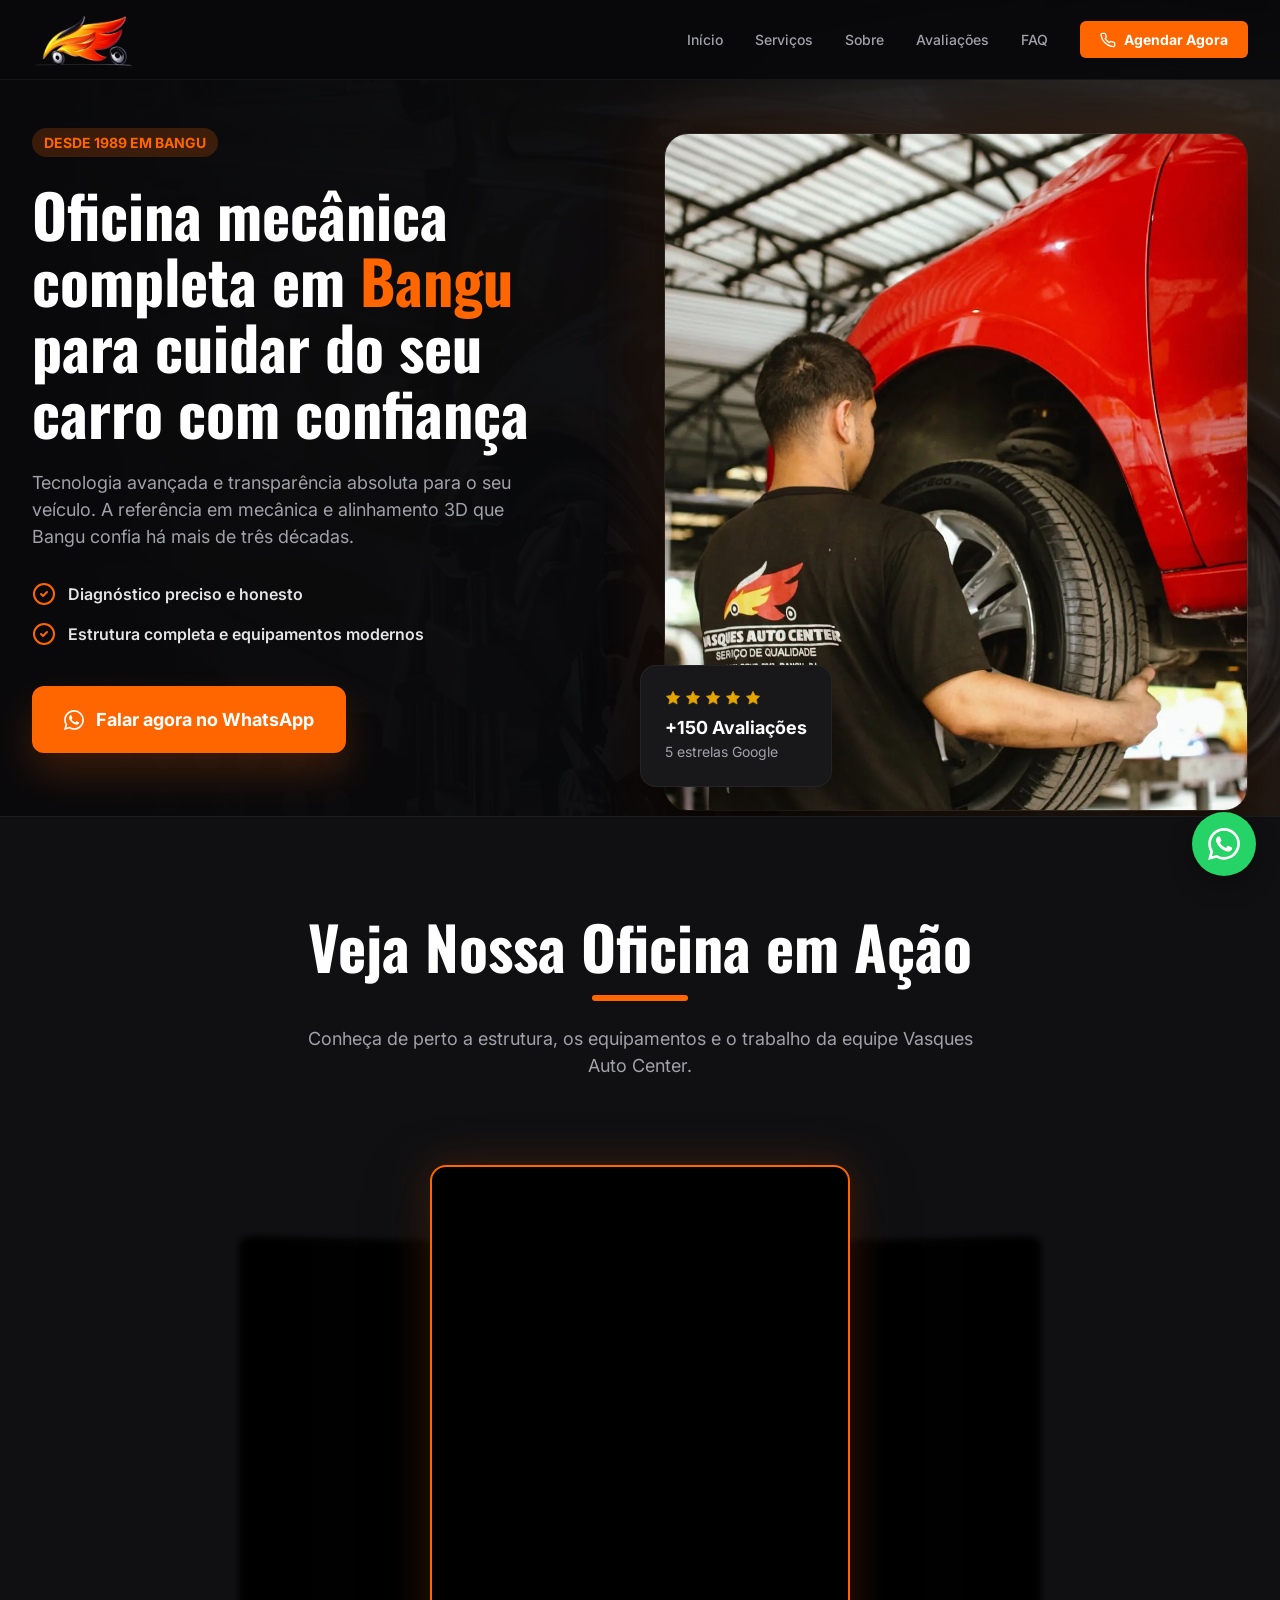
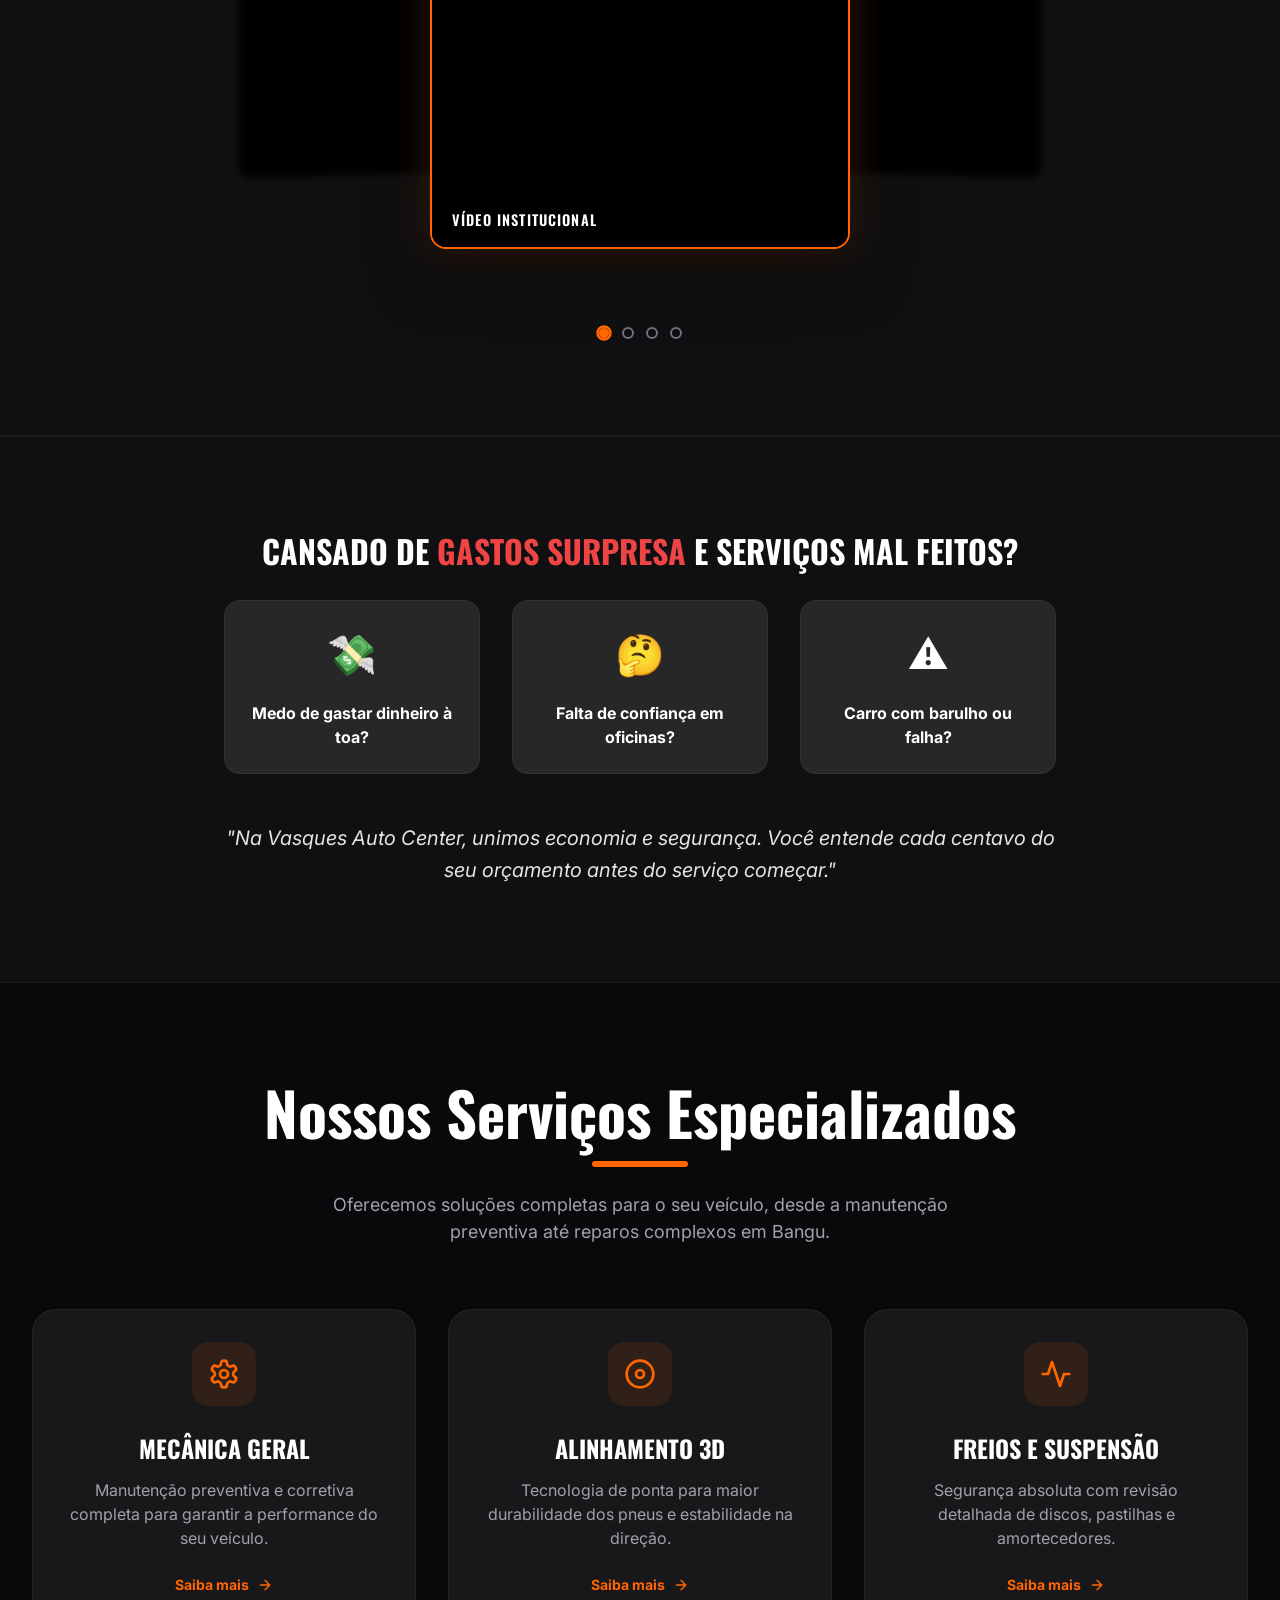
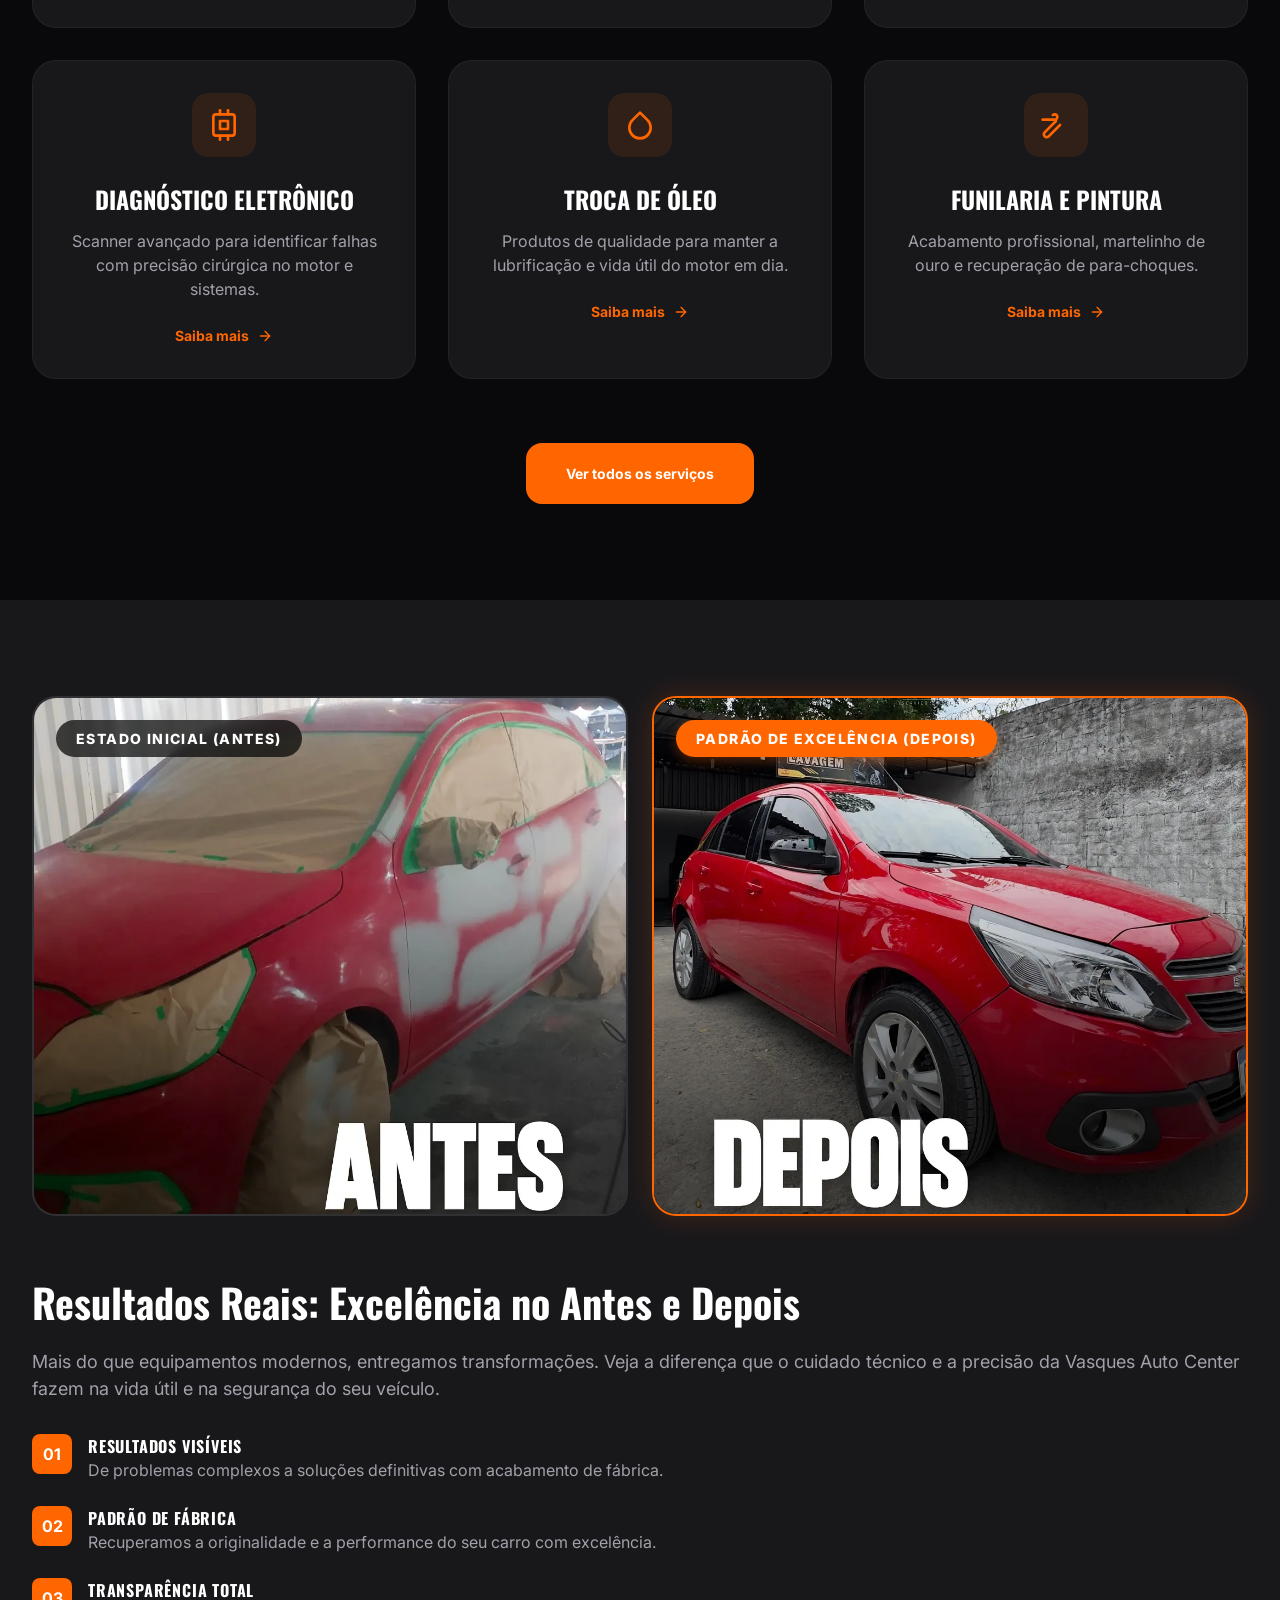
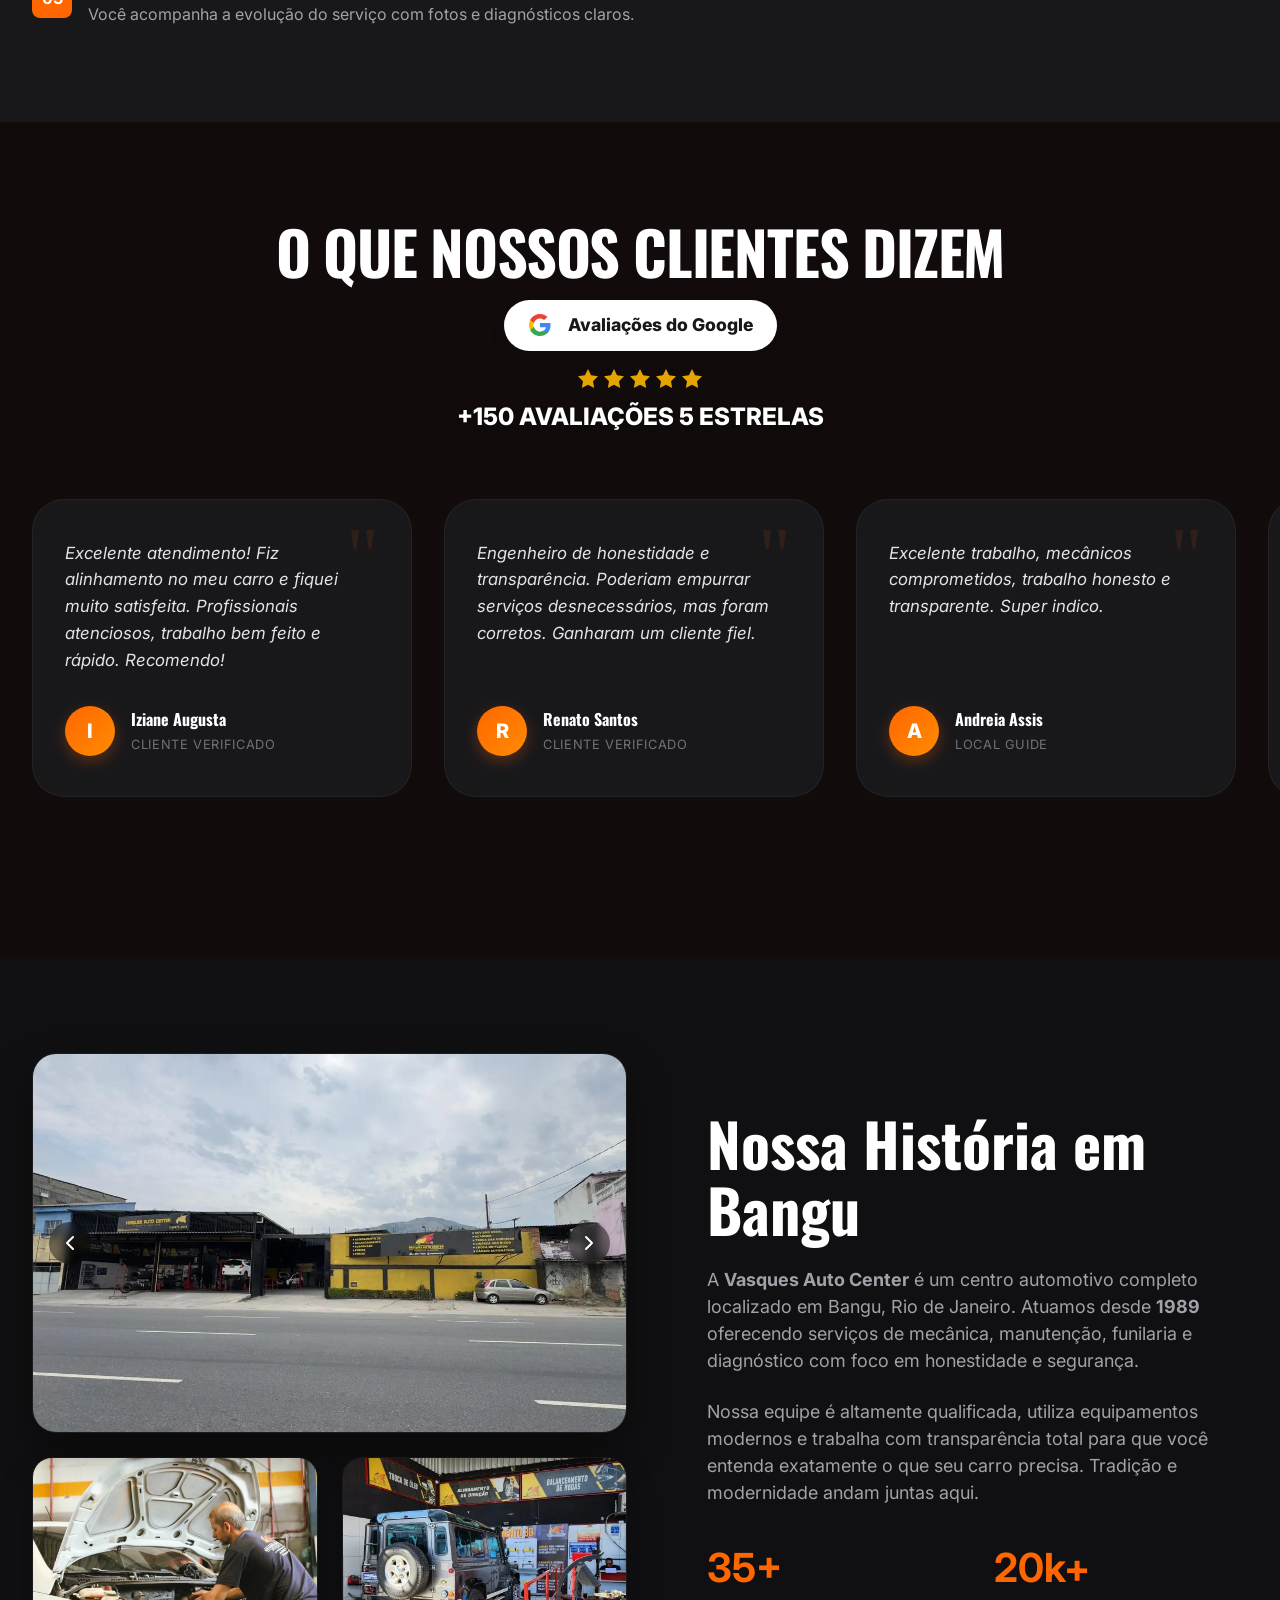
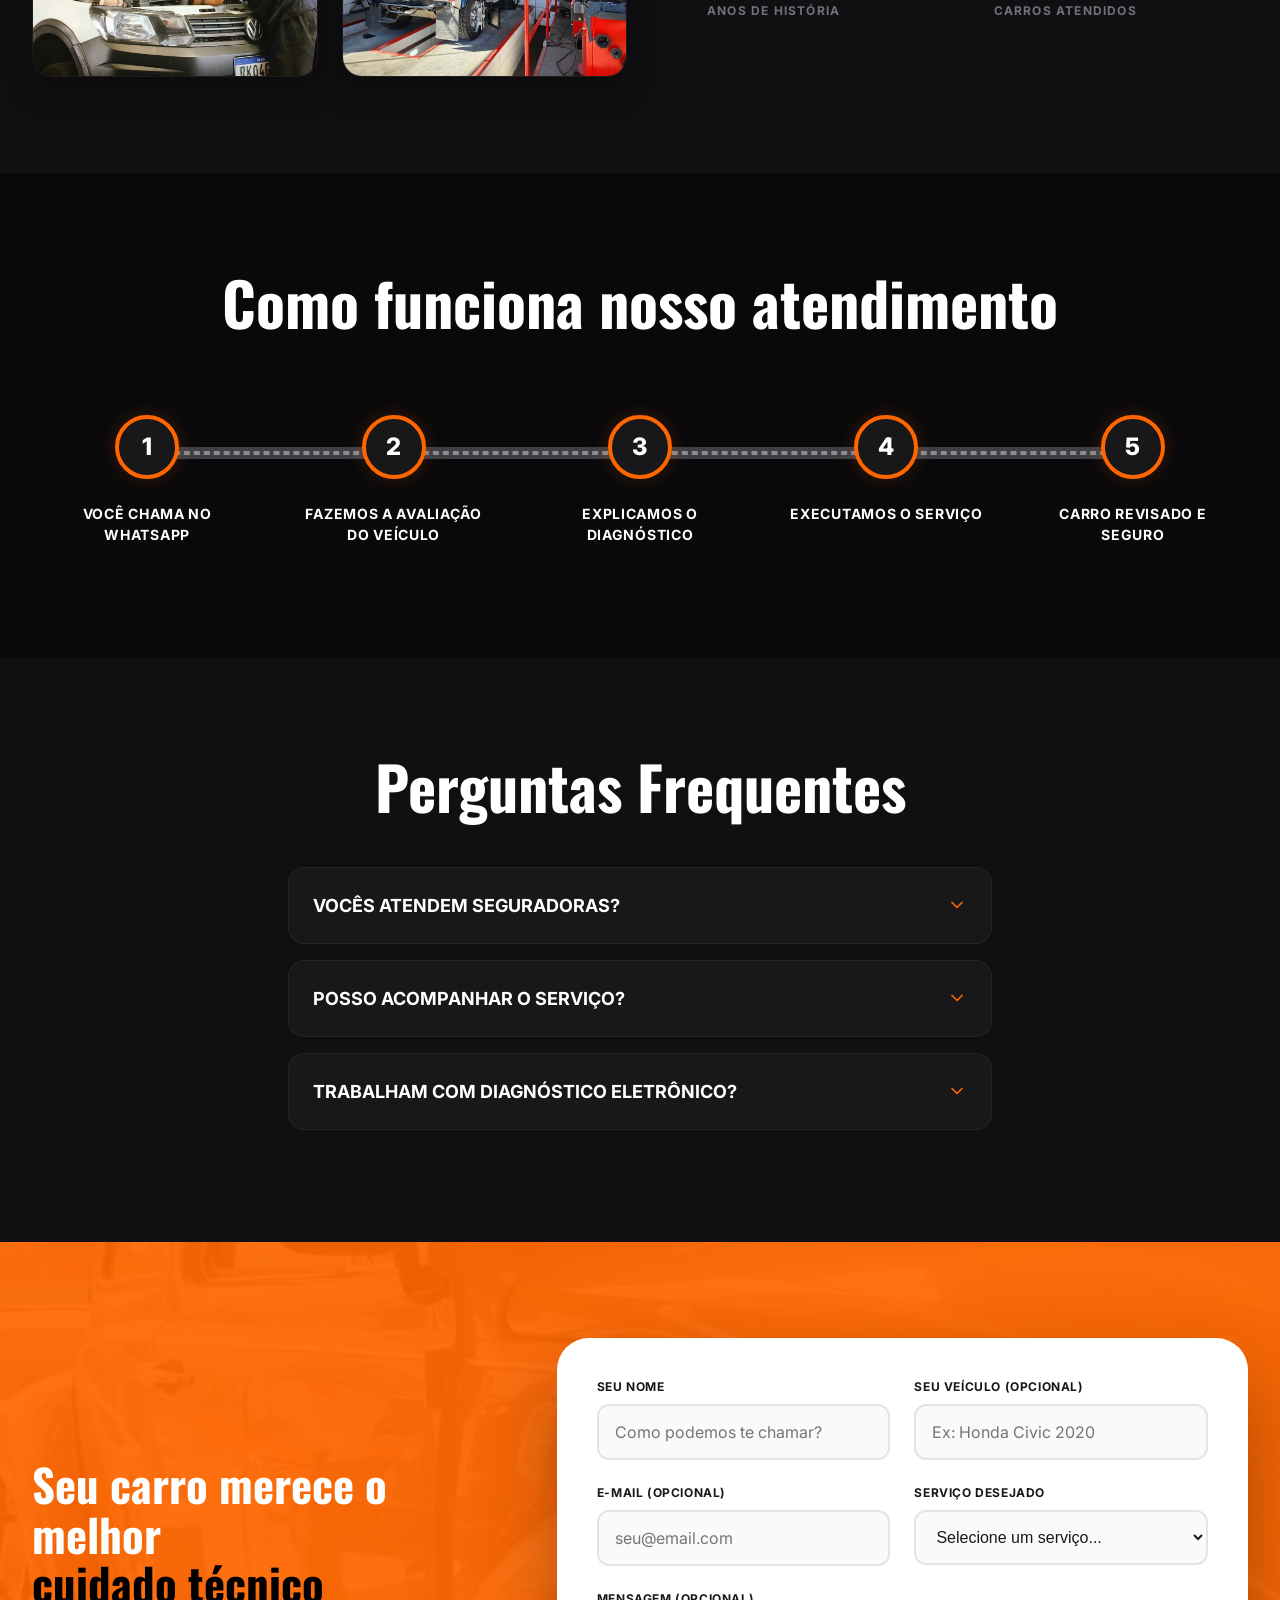
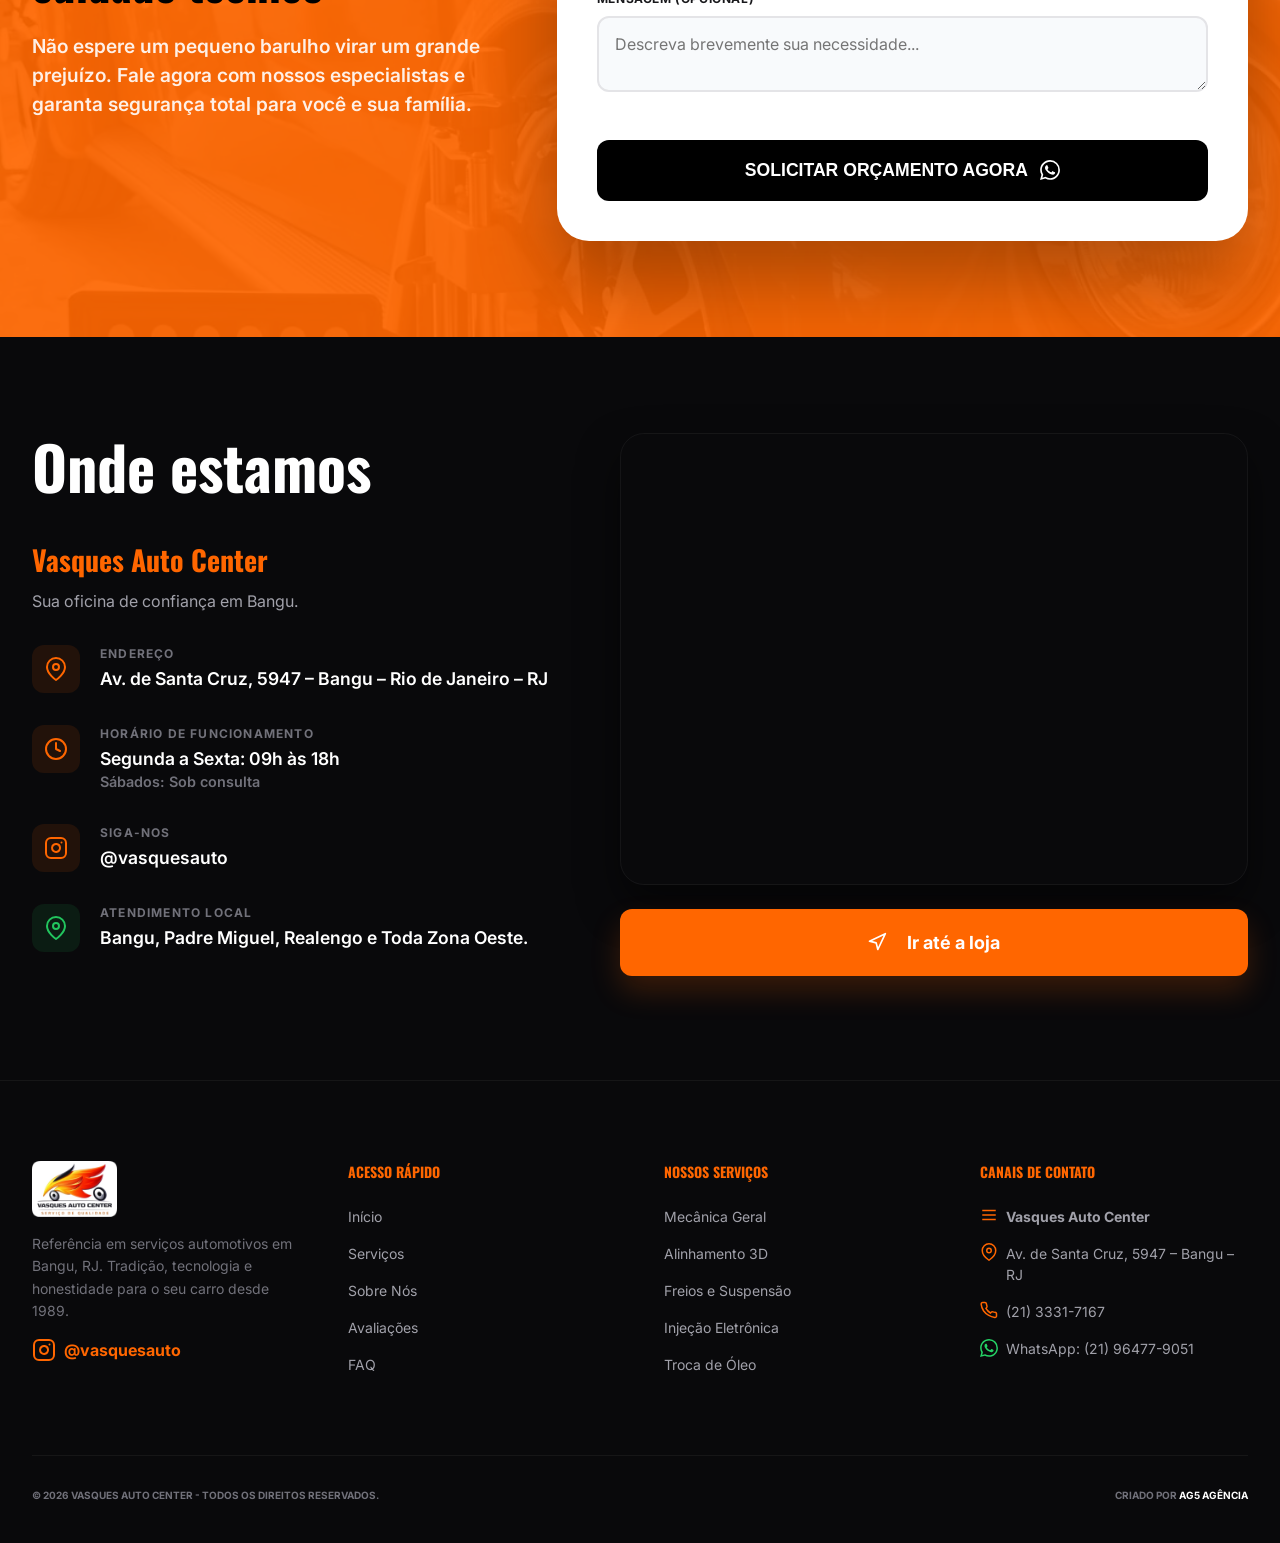
==== index.html @ 3b21abc5 "feat: deploy inicial da landing page Vasque Auto Center" ====
<!DOCTYPE html>
<html lang="pt-BR">

<head>
  <meta charset="UTF-8" />
  <meta name="viewport" content="width=device-width, initial-scale=1.0" />
  <title>Vasques Auto Center | Oficina Mecânica em Bangu</title>

  <!-- Google Fonts -->
  <link rel="preconnect" href="https://fonts.googleapis.com" />
  <link rel="preconnect" href="https://fonts.gstatic.com" crossorigin />
  <link
    href="https://fonts.googleapis.com/css2?family=Inter:wght@400;600;700;800&family=Oswald:wght@500;700&display=swap"
    rel="stylesheet" />

  <!-- Custom Styles -->
  <link rel="stylesheet" href="style.css" />
  
  <!-- Favicon -->
  <link rel="icon" type="image/x-icon" href="Fotos%20e%20V%C3%ADdeos%20Vasques/vasques+auto+center-oficina+mecanica-auto+center-servicos+automotivos-em-bangu-rio+de+janeiro-rj%20(1).ico" />
</head>

<body>

  <!-- ============================================================
       NAVBAR
  ============================================================ -->
  <nav class="navbar">
    <div class="container nav-container">

      <!-- Logo -->
      <a href="#hero" class="logo-container">
        <img src="Fotos%20e%20V%C3%ADdeos%20Vasques/vasques+auto+center-oficina+mecanica-auto+center-servicos+automotivos-em-bangu-rio+de+janeiro-rj%20(2).webp" alt="Vasques Auto Center Logo Web" class="logo-web" style="height: 56px;" />
        <img src="Fotos%20e%20V%C3%ADdeos%20Vasques/vasques+auto+center-oficina+mecanica-auto+center-servicos+automotivos-em-bangu-rio+de+janeiro-rj%20(1).webp" alt="Vasques Auto Center Logo Mobile" class="logo-mobile" style="height: 56px;" />
      </a>

      <!-- Desktop links -->
      <div class="nav-links">
        <a href="#hero" class="nav-link">Início</a>
        <a href="#services" class="nav-link">Serviços</a>
        <a href="#about" class="nav-link">Sobre</a>
        <a href="#testimonials" class="nav-link">Avaliações</a>
        <a href="#faq" class="nav-link">FAQ</a>
        <a href="tel:2133317167" class="btn-nav">
          <!-- Phone icon -->
          <svg xmlns="http://www.w3.org/2000/svg" width="16" height="16" viewBox="0 0 24 24" fill="none"
            stroke="currentColor" stroke-width="2" stroke-linecap="round" stroke-linejoin="round">
            <path
              d="M22 16.92v3a2 2 0 0 1-2.18 2 19.79 19.79 0 0 1-8.63-3.07A19.5 19.5 0 0 1 4.69 13 19.79 19.79 0 0 1 1.6 4.4 2 2 0 0 1 3.57 2h3a2 2 0 0 1 2 1.72c.127.96.361 1.903.7 2.81a2 2 0 0 1-.45 2.11L7.91 9.91a16 16 0 0 0 6.06 6.06l1.06-1.06a2 2 0 0 1 2.11-.45c.907.339 1.85.573 2.81.7A2 2 0 0 1 22 16.92z" />
          </svg>
          Agendar Agora
        </a>
      </div>

      <!-- Mobile menu button -->
      <button id="menu-btn" class="mobile-menu-btn" aria-label="Menu">
        <svg id="icon-menu" xmlns="http://www.w3.org/2000/svg" width="24" height="24" viewBox="0 0 24 24" fill="none"
          stroke="currentColor" stroke-width="2" stroke-linecap="round" stroke-linejoin="round">
          <line x1="3" y1="6" x2="21" y2="6" />
          <line x1="3" y1="12" x2="21" y2="12" />
          <line x1="3" y1="18" x2="21" y2="18" />
        </svg>
        <svg id="icon-close" class="hidden" xmlns="http://www.w3.org/2000/svg" width="24" height="24"
          viewBox="0 0 24 24" fill="none" stroke="currentColor" stroke-width="2" stroke-linecap="round"
          stroke-linejoin="round">
          <line x1="18" y1="6" x2="6" y2="18" />
          <line x1="6" y1="6" x2="18" y2="18" />
        </svg>
      </button>

    </div>

    <!-- Mobile menu -->
    <div id="mobile-menu">
      <div class="mobile-menu-header">
        <img src="Fotos%20e%20V%C3%ADdeos%20Vasques/vasques+auto+center-oficina+mecanica-auto+center-servicos+automotivos-em-bangu-rio+de+janeiro-rj%20(1).webp" alt="Vasques Logo" style="height: 48px;">
      </div>
      <div class="mobile-nav">
        <a href="#hero" class="mobile-link">Início</a>
        <a href="#services" class="mobile-link">Serviços</a>
        <a href="#about" class="mobile-link">Sobre</a>
        <a href="#testimonials" class="mobile-link">Avaliações</a>
        <a href="#faq" class="mobile-link">FAQ</a>
        <div style="padding: 1rem;">
          <a href="https://wa.me/21964779051?text=Ol%C3%A1%20vim%20pelo%20site%20e%20gostaria%20de%20mais%20informa%C3%A7%C3%B5es."
            target="_blank" rel="noopener noreferrer" class="mobile-cta" style="display: flex; align-items: center; justify-content: center; gap: 0.75rem;">
            <svg width="20" height="20" viewBox="0 0 24 24" fill="currentColor" xmlns="http://www.w3.org/2000/svg">
              <path d="M17.472 14.382c-.297-.149-1.758-.867-2.03-.967-.273-.099-.471-.148-.67.15-.197.297-.767.966-.94 1.164-.173.199-.347.223-.644.075-.297-.15-1.255-.463-2.39-1.475-.883-.788-1.48-1.761-1.653-2.059-.173-.297-.018-.458.13-.606.134-.133.298-.347.446-.52.149-.174.198-.298.298-.497.099-.198.05-.371-.025-.52-.075-.149-.669-1.612-.916-2.207-.242-.579-.487-.5-.669-.51-.173-.008-.371-.01-.57-.01-.198 0-.52.074-.792.372-.272.297-1.04 1.016-1.04 2.479 0 1.462 1.065 2.875 1.213 3.074.149.198 2.096 3.2 5.077 4.487.709.306 1.262.489 1.694.625.712.227 1.36.195 1.871.118.571-.085 1.758-.719 2.006-1.413.248-.694.248-1.289.173-1.413-.074-.124-.272-.198-.57-.347m-5.421 7.403h-.004a9.87 9.87 0 01-5.031-1.378l-.361-.214-3.741.982.998-3.648-.235-.374a9.86 9.86 0 01-1.51-5.26c.001-5.45 4.436-9.884 9.888-9.884 2.64 0 5.122 1.03 6.988 2.898a9.825 9.825 0 012.893 6.994c-.003 5.45-4.437 9.884-9.885 9.884m8.413-18.297A11.815 11.815 0 0012.05 0C5.495 0 .16 5.335.157 11.892c0 2.096.547 4.142 1.588 5.945L.057 24l6.305-1.654a11.882 11.882 0 005.683 1.448h.005c6.554 0 11.89-5.335 11.893-11.893a11.821 11.821 0 00-3.48-8.413z" />
            </svg>
            Falar no WhatsApp
          </a>
        </div>
      </div>
    </div>
  </nav>

  <!-- ============================================================
       WHATSAPP FLOATING BUTTON
  ============================================================ -->
  <a href="https://wa.me/21964779051?text=Ol%C3%A1%20vim%20pelo%20site%20e%20gostaria%20de%20mais%20informa%C3%A7%C3%B5es."
    target="_blank" rel="noopener noreferrer" aria-label="Falar no WhatsApp" class="whatsapp-float">
    <svg width="32" height="32" viewBox="0 0 24 24" fill="white" xmlns="http://www.w3.org/2000/svg">
      <path
        d="M17.472 14.382c-.297-.149-1.758-.867-2.03-.967-.273-.099-.471-.148-.67.15-.197.297-.767.966-.94 1.164-.173.199-.347.223-.644.075-.297-.15-1.255-.463-2.39-1.475-.883-.788-1.48-1.761-1.653-2.059-.173-.297-.018-.458.13-.606.134-.133.298-.347.446-.52.149-.174.198-.298.298-.497.099-.198.05-.371-.025-.52-.075-.149-.669-1.612-.916-2.207-.242-.579-.487-.5-.669-.51-.173-.008-.371-.01-.57-.01-.198 0-.52.074-.792.372-.272.297-1.04 1.016-1.04 2.479 0 1.462 1.065 2.875 1.213 3.074.149.198 2.096 3.2 5.077 4.487.709.306 1.262.489 1.694.625.712.227 1.36.195 1.871.118.571-.085 1.758-.719 2.006-1.413.248-.694.248-1.289.173-1.413-.074-.124-.272-.198-.57-.347m-5.421 7.403h-.004a9.87 9.87 0 01-5.031-1.378l-.361-.214-3.741.982.998-3.648-.235-.374a9.86 9.86 0 01-1.51-5.26c.001-5.45 4.436-9.884 9.888-9.884 2.64 0 5.122 1.03 6.988 2.898a9.825 9.825 0 012.893 6.994c-.003 5.45-4.437 9.884-9.885 9.884m8.413-18.297A11.815 11.815 0 0012.05 0C5.495 0 .16 5.335.157 11.892c0 2.096.547 4.142 1.588 5.945L.057 24l6.305-1.654a11.882 11.882 0 005.683 1.448h.005c6.554 0 11.89-5.335 11.893-11.893a11.821 11.821 0 00-3.48-8.413z" />
    </svg>
  </a>

  <!-- ============================================================
       HERO
  ============================================================ -->
  <section id="hero" class="hero">
    <!-- BG image overlay -->
    <div class="hero-bg">
      <img src="Fotos%20e%20V%C3%ADdeos%20Vasques/galeria-oficina-bangu-18.webp" alt="Oficina Mecânica Vasques Auto Center em Bangu" />
      <div class="hero-overlay"></div>
    </div>

    <div class="container hero-content">

      <!-- Left column -->
      <div class="hero-text">
        <span class="badge hidden-mobile">
          Desde 1989 em Bangu
        </span>

        <h1 class="hero-title">
          Oficina mecânica completa em <span class="text-primary">Bangu</span> para cuidar do seu carro com confiança
        </h1>

        <p class="hero-description">
          Tecnologia avançada e transparência absoluta para o seu veículo. A referência em mecânica e alinhamento 3D que Bangu confia há mais de três décadas.
        </p>

        <ul class="hero-list">
          <li>
            <svg xmlns="http://www.w3.org/2000/svg" viewBox="0 0 24 24" fill="none" stroke="currentColor"
              stroke-width="2" stroke-linecap="round" stroke-linejoin="round">
              <circle cx="12" cy="12" r="10" />
              <path d="m9 12 2 2 4-4" />
            </svg>
            <span>Diagnóstico preciso e honesto</span>
          </li>
          <li>
            <svg xmlns="http://www.w3.org/2000/svg" viewBox="0 0 24 24" fill="none" stroke="currentColor"
              stroke-width="2" stroke-linecap="round" stroke-linejoin="round">
              <circle cx="12" cy="12" r="10" />
              <path d="m9 12 2 2 4-4" />
            </svg>
            <span>Estrutura completa e equipamentos modernos</span>
          </li>
        </ul>

        <a href="https://wa.me/21964779051?text=Ol%C3%A1%20vim%20pelo%20site%20e%20gostaria%20de%20mais%20informa%C3%A7%C3%B5es."
          target="_blank" rel="noopener noreferrer" class="btn-primary" style="display: inline-flex; align-items: center; gap: 0.75rem;">
          <svg width="20" height="20" viewBox="0 0 24 24" fill="currentColor" xmlns="http://www.w3.org/2000/svg">
            <path d="M17.472 14.382c-.297-.149-1.758-.867-2.03-.967-.273-.099-.471-.148-.67.15-.197.297-.767.966-.94 1.164-.173.199-.347.223-.644.075-.297-.15-1.255-.463-2.39-1.475-.883-.788-1.48-1.761-1.653-2.059-.173-.297-.018-.458.13-.606.134-.133.298-.347.446-.52.149-.174.198-.298.298-.497.099-.198.05-.371-.025-.52-.075-.149-.669-1.612-.916-2.207-.242-.579-.487-.5-.669-.51-.173-.008-.371-.01-.57-.01-.198 0-.52.074-.792.372-.272.297-1.04 1.016-1.04 2.479 0 1.462 1.065 2.875 1.213 3.074.149.198 2.096 3.2 5.077 4.487.709.306 1.262.489 1.694.625.712.227 1.36.195 1.871.118.571-.085 1.758-.719 2.006-1.413.248-.694.248-1.289.173-1.413-.074-.124-.272-.198-.57-.347m-5.421 7.403h-.004a9.87 9.87 0 01-5.031-1.378l-.361-.214-3.741.982.998-3.648-.235-.374a9.86 9.86 0 01-1.51-5.26c.001-5.45 4.436-9.884 9.888-9.884 2.64 0 5.122 1.03 6.988 2.898a9.825 9.825 0 012.893 6.994c-.003 5.45-4.437 9.884-9.885 9.884m8.413-18.297A11.815 11.815 0 0012.05 0C5.495 0 .16 5.335.157 11.892c0 2.096.547 4.142 1.588 5.945L.057 24l6.305-1.654a11.882 11.882 0 005.683 1.448h.005c6.554 0 11.89-5.335 11.893-11.893a11.821 11.821 0 00-3.48-8.413z" />
          </svg>
          Falar agora no WhatsApp
        </a>
      </div>

      <!-- Right column (desktop only) -->
      <div class="hero-image-side" style="position: relative;">
        <div
          style="position: absolute; inset: -1rem; border-radius: 1.5rem; background-color: rgba(255, 102, 0, 0.1); filter: blur(32px);">
        </div>
        <img src="Fotos%20e%20V%C3%ADdeos%20Vasques/galeria-oficina-bangu-17.webp" alt="Estrutura da oficina Vasques Auto Center"
          style="position: relative; border-radius: 1.5rem; border: 1px solid rgba(255, 255, 255, 0.05); box-shadow: 0 25px 50px rgba(0,0,0,0.5);" />
        <!-- Rating badge -->
        <div class="rating-badge">
          <div class="stars" style="display: flex; gap: 0.25rem; margin-bottom: 0.5rem;">
            <svg width="16" height="16" viewBox="0 0 24 24" fill="#E5A500" stroke="#E5A500">
              <polygon
                points="12 2 15.09 8.26 22 9.27 17 14.14 18.18 21.02 12 17.77 5.82 21.02 7 14.14 2 9.27 8.91 8.26 12 2" />
            </svg>
            <svg width="16" height="16" viewBox="0 0 24 24" fill="#E5A500" stroke="#E5A500">
              <polygon
                points="12 2 15.09 8.26 22 9.27 17 14.14 18.18 21.02 12 17.77 5.82 21.02 7 14.14 2 9.27 8.91 8.26 12 2" />
            </svg>
            <svg width="16" height="16" viewBox="0 0 24 24" fill="#E5A500" stroke="#E5A500">
              <polygon
                points="12 2 15.09 8.26 22 9.27 17 14.14 18.18 21.02 12 17.77 5.82 21.02 7 14.14 2 9.27 8.91 8.26 12 2" />
            </svg>
            <svg width="16" height="16" viewBox="0 0 24 24" fill="#E5A500" stroke="#E5A500">
              <polygon
                points="12 2 15.09 8.26 22 9.27 17 14.14 18.18 21.02 12 17.77 5.82 21.02 7 14.14 2 9.27 8.91 8.26 12 2" />
            </svg>
            <svg width="16" height="16" viewBox="0 0 24 24" fill="#E5A500" stroke="#E5A500">
              <polygon
                points="12 2 15.09 8.26 22 9.27 17 14.14 18.18 21.02 12 17.77 5.82 21.02 7 14.14 2 9.27 8.91 8.26 12 2" />
            </svg>
          </div>
          <p class="font-bold" style="font-size: 1.125rem;">+150 Avaliações</p>
          <p style="color: var(--text-muted); font-size: 0.875rem;">5 estrelas Google</p>
        </div>
      </div>

    </div>
  </section>

  <!-- ============================================================
       GALERIA DE VÍDEOS
  ============================================================ -->
  <section id="video-gallery" class="section-py video-gallery-section">
    <div class="container">

      <div style="text-align: center; margin-bottom: 3rem;">
        <h2 class="hero-title" style="margin-bottom: 1rem;">Veja Nossa Oficina em Ação</h2>
        <div style="width: 96px; height: 6px; background-color: var(--primary); border-radius: 99px; margin: 0 auto 1.5rem;"></div>
        <p style="color: var(--text-muted); font-size: 1.125rem; max-width: 672px; margin: 0 auto;">
          Conheça de perto a estrutura, os equipamentos e o trabalho da equipe Vasques Auto Center.
        </p>
      </div>

      <!-- Carousel de Vídeos -->
      <div class="video-carousel" id="videoCarousel">

        <!-- Botão para ativar som (aparece se autoplay com som for bloqueado) -->
        <button id="btnAtivarSom" class="btn-ativar-som" style="display: none;">
          <svg xmlns="http://www.w3.org/2000/svg" width="20" height="20" viewBox="0 0 24 24" fill="none" stroke="currentColor" stroke-width="2" stroke-linecap="round" stroke-linejoin="round">
            <polygon points="11 5 6 9 2 9 2 15 6 15 11 19 11 5"></polygon>
            <line x1="23" y1="9" x2="17" y2="15"></line>
            <line x1="17" y1="9" x2="23" y2="15"></line>
          </svg>
          Ativar Som
        </button>

        <!-- Vídeo 1 - Institucional -->
        <div class="video-slide" data-index="0">
          <div class="video-slide-mask"></div>
          <video
            muted
            playsinline
            preload="metadata"
            poster=""
            class="video-player"
            data-src="Fotos%20e%20V%C3%ADdeos%20Vasques/video-institucional.mp4"
          >
            <source src="Fotos%20e%20V%C3%ADdeos%20Vasques/video-institucional.mp4" type="video/mp4">
          </video>
          <div class="video-label">Vídeo Institucional</div>
        </div>

        <!-- Vídeo 2 - Tour Oficina -->
        <div class="video-slide" data-index="1">
          <div class="video-slide-mask"></div>
          <video
            muted
            playsinline
            preload="metadata"
            poster=""
            class="video-player"
            data-src="Fotos%20e%20V%C3%ADdeos%20Vasques/video-tour-completo-oficina.mp4"
          >
            <source src="Fotos%20e%20V%C3%ADdeos%20Vasques/video-tour-completo-oficina.mp4" type="video/mp4">
          </video>
          <div class="video-label">Tour Completo da Oficina</div>
        </div>

        <!-- Vídeo 3 - Alinhamento 3D -->
        <div class="video-slide" data-index="2">
          <div class="video-slide-mask"></div>
          <video
            muted
            playsinline
            preload="metadata"
            poster=""
            class="video-player"
            data-src="Fotos%20e%20V%C3%ADdeos%20Vasques/video-alinhamento-3d-bangu.mp4"
          >
            <source src="Fotos%20e%20V%C3%ADdeos%20Vasques/video-alinhamento-3d-bangu.mp4" type="video/mp4">
          </video>
          <div class="video-label">Alinhamento 3D em Bangu</div>
        </div>

        <!-- Vídeo 4 - Reparo Radiador -->
        <div class="video-slide" data-index="3">
          <div class="video-slide-mask"></div>
          <video
            muted
            playsinline
            preload="metadata"
            poster=""
            class="video-player"
            data-src="Fotos%20e%20V%C3%ADdeos%20Vasques/video-reparo-radiador-polo.mp4"
          >
            <source src="Fotos%20e%20V%C3%ADdeos%20Vasques/video-reparo-radiador-polo.mp4" type="video/mp4">
          </video>
          <div class="video-label">Reparo de Radiador - Polo</div>
        </div>

      </div>

      <!-- Indicadores -->
      <div class="video-indicators" id="videoIndicators">
        <button class="video-dot active" data-index="0" aria-label="Vídeo 1"></button>
        <button class="video-dot" data-index="1" aria-label="Vídeo 2"></button>
        <button class="video-dot" data-index="2" aria-label="Vídeo 3"></button>
        <button class="video-dot" data-index="3" aria-label="Vídeo 4"></button>
      </div>

    </div>
  </section>

  <!-- ============================================================
       PAIN & DESIRE
  ============================================================ -->
  <section class="section-py pain-section">
    <div class="container" style="max-width: 896px; text-align: center;">
      <h2 class="hero-title" style="font-size: 2rem; margin-bottom: 2rem; text-transform: uppercase;">
        Cansado de <span style="color: #ef4444;">gastos surpresa</span> e serviços mal feitos?
      </h2>
      <div class="pain-grid">
        <div class="pain-card">
          <div class="pain-icon">💸</div>
          <p class="font-bold">Medo de gastar dinheiro à toa?</p>
        </div>
        <div class="pain-card">
          <div class="pain-icon">🤔</div>
          <p class="font-bold">Falta de confiança em oficinas?</p>
        </div>
        <div class="pain-card">
          <div class="pain-icon">⚠️</div>
          <p class="font-bold">Carro com barulho ou falha?</p>
        </div>
      </div>
      <p style="font-size: 1.25rem; color: var(--text-light); line-height: 1.6; font-style: italic;">
        "Na Vasques Auto Center, unimos economia e segurança. Você entende cada centavo do seu orçamento antes do
        serviço começar."
      </p>
    </div>
  </section>

  <!-- ============================================================
       SERVICES
  ============================================================ -->
  <section id="services" class="section-py">
    <div class="container text-center">

      <div style="margin-bottom: 4rem;">
        <h2 class="hero-title" style="margin-bottom: 1rem;">Nossos Serviços Especializados</h2>
        <div
          style="width: 96px; height: 6px; background-color: var(--primary); border-radius: 99px; margin: 0 auto 1.5rem;">
        </div>
        <p style="color: var(--text-muted); font-size: 1.125rem; max-width: 672px; margin: 0 auto;">
          Oferecemos soluções completas para o seu veículo, desde a manutenção preventiva até reparos complexos em
          Bangu.
        </p>
      </div>

      <div class="services-grid">

        <!-- Mecânica Geral -->
        <div class="service-card">
          <div class="service-icon-container">
            <svg xmlns="http://www.w3.org/2000/svg" width="32" height="32" viewBox="0 0 24 24" fill="none"
              stroke="currentColor" stroke-width="2" stroke-linecap="round" stroke-linejoin="round">
              <path
                d="M12.22 2h-.44a2 2 0 0 0-2 2v.18a2 2 0 0 1-1 1.73l-.43.25a2 2 0 0 1-2 0l-.15-.08a2 2 0 0 0-2.73.73l-.22.38a2 2 0 0 0 .73 2.73l.15.1a2 2 0 0 1 1 1.72v.51a2 2 0 0 1-1 1.74l-.15.09a2 2 0 0 0-.73 2.73l.22.38a2 2 0 0 0 2.73.73l.15-.08a2 2 0 0 1 2 0l.43.25a2 2 0 0 1 1 1.73V20a2 2 0 0 0 2 2h.44a2 2 0 0 0 2-2v-.18a2 2 0 0 1 1-1.73l.43-.25a2 2 0 0 1 2 0l.15.08a2 2 0 0 0 2.73-.73l.22-.39a2 2 0 0 0-.73-2.73l-.15-.08a2 2 0 0 1-1-1.74v-.5a2 2 0 0 1 1-1.74l.15-.09a2 2 0 0 0 .73-2.73l-.22-.38a2 2 0 0 0-2.73-.73l-.15.08a2 2 0 0 1-2 0l-.43-.25a2 2 0 0 1-1-1.73V4a2 2 0 0 0-2-2z" />
              <circle cx="12" cy="12" r="3" />
            </svg>
          </div>
          <h3 class="service-title">Mecânica Geral</h3>
          <p class="service-desc">Manutenção preventiva e corretiva completa para garantir a performance do seu veículo.
          </p>
          <a href="https://wa.me/21964779051?text=Ol%C3%A1%20vim%20pelo%20site%20e%20gostaria%20de%20mais%20informa%C3%A7%C3%B5es."
            class="service-link">
            Saiba mais
            <svg class="arrow-icon" xmlns="http://www.w3.org/2000/svg" width="16" height="16" viewBox="0 0 24 24"
              fill="none" stroke="currentColor" stroke-width="2" stroke-linecap="round" stroke-linejoin="round">
              <line x1="5" y1="12" x2="19" y2="12" />
              <polyline points="12 5 19 12 12 19" />
            </svg>
          </a>
        </div>

        <!-- Alinhamento 3D -->
        <div class="service-card">
          <div class="service-icon-container">
            <svg xmlns="http://www.w3.org/2000/svg" width="32" height="32" viewBox="0 0 24 24" fill="none"
              stroke="currentColor" stroke-width="2" stroke-linecap="round" stroke-linejoin="round">
              <circle cx="12" cy="12" r="10" />
              <circle cx="12" cy="12" r="3" />
            </svg>
          </div>
          <h3 class="service-title">Alinhamento 3D</h3>
          <p class="service-desc">Tecnologia de ponta para maior durabilidade dos pneus e estabilidade na direção.</p>
          <a href="https://wa.me/21964779051?text=Ol%C3%A1%20vim%20pelo%20site%20e%20gostaria%20de%20mais%20informa%C3%A7%C3%B5es."
            class="service-link">
            Saiba mais
            <svg class="arrow-icon" xmlns="http://www.w3.org/2000/svg" width="16" height="16" viewBox="0 0 24 24"
              fill="none" stroke="currentColor" stroke-width="2" stroke-linecap="round" stroke-linejoin="round">
              <line x1="5" y1="12" x2="19" y2="12" />
              <polyline points="12 5 19 12 12 19" />
            </svg>
          </a>
        </div>

        <!-- Freios e Suspensão -->
        <div class="service-card">
          <div class="service-icon-container">
            <svg xmlns="http://www.w3.org/2000/svg" width="32" height="32" viewBox="0 0 24 24" fill="none"
              stroke="currentColor" stroke-width="2" stroke-linecap="round" stroke-linejoin="round">
              <polyline points="22 12 18 12 15 21 9 3 6 12 2 12" />
            </svg>
          </div>
          <h3 class="service-title">Freios e Suspensão</h3>
          <p class="service-desc">Segurança absoluta com revisão detalhada de discos, pastilhas e amortecedores.</p>
          <a href="https://wa.me/21964779051?text=Ol%C3%A1%20vim%20pelo%20site%20e%20gostaria%20de%20mais%20informa%C3%A7%C3%B5es."
            class="service-link">
            Saiba mais
            <svg class="arrow-icon" xmlns="http://www.w3.org/2000/svg" width="16" height="16" viewBox="0 0 24 24"
              fill="none" stroke="currentColor" stroke-width="2" stroke-linecap="round" stroke-linejoin="round">
              <line x1="5" y1="12" x2="19" y2="12" />
              <polyline points="12 5 19 12 12 19" />
            </svg>
          </a>
        </div>

        <!-- Diagnóstico Eletrônico -->
        <div class="service-card">
          <div class="service-icon-container">
            <svg xmlns="http://www.w3.org/2000/svg" width="32" height="32" viewBox="0 0 24 24" fill="none"
              stroke="currentColor" stroke-width="2" stroke-linecap="round" stroke-linejoin="round">
              <rect x="4" y="4" width="16" height="16" rx="2" />
              <rect x="9" y="9" width="6" height="6" />
              <line x1="9" y1="1" x2="9" y2="4" />
              <line x1="15" y1="1" x2="15" y2="4" />
              <line x1="9" y1="20" x2="9" y2="23" />
              <line x1="15" y1="20" x2="15" y2="23" />
            </svg>
          </div>
          <h3 class="service-title">Diagnóstico Eletrônico</h3>
          <p class="service-desc">Scanner avançado para identificar falhas com precisão cirúrgica no motor e sistemas.
          </p>
          <a href="https://wa.me/21964779051?text=Ol%C3%A1%20vim%20pelo%20site%20e%20gostaria%20de%20mais%20informa%C3%A7%C3%B5es."
            class="service-link">
            Saiba mais
            <svg class="arrow-icon" xmlns="http://www.w3.org/2000/svg" width="16" height="16" viewBox="0 0 24 24"
              fill="none" stroke="currentColor" stroke-width="2" stroke-linecap="round" stroke-linejoin="round">
              <line x1="5" y1="12" x2="19" y2="12" />
              <polyline points="12 5 19 12 12 19" />
            </svg>
          </a>
        </div>

        <!-- Injeção Eletrônica (Novo placeholder ou mantenha anterior) -->
        <div class="service-card">
          <div class="service-icon-container">
            <svg xmlns="http://www.w3.org/2000/svg" width="32" height="32" viewBox="0 0 24 24" fill="none"
              stroke="currentColor" stroke-width="2" stroke-linecap="round" stroke-linejoin="round">
              <path d="M12 2.69l5.66 5.66a8 8 0 1 1-11.31 0z" />
            </svg>
          </div>
          <h3 class="service-title">Troca de Óleo</h3>
          <p class="service-desc">Produtos de qualidade para manter a lubrificação e vida útil do motor em dia.</p>
          <a href="https://wa.me/21964779051?text=Ol%C3%A1%20vim%20pelo%20site%20e%20gostaria%20de%20mais%20informa%C3%A7%C3%B5es."
            class="service-link">
            Saiba mais
            <svg class="arrow-icon" xmlns="http://www.w3.org/2000/svg" width="16" height="16" viewBox="0 0 24 24"
              fill="none" stroke="currentColor" stroke-width="2" stroke-linecap="round" stroke-linejoin="round">
              <line x1="5" y1="12" x2="19" y2="12" />
              <polyline points="12 5 19 12 12 19" />
            </svg>
          </a>
        </div>

        <!-- Funilaria -->
        <div class="service-card">
          <div class="service-icon-container">
            <svg xmlns="http://www.w3.org/2000/svg" width="32" height="32" viewBox="0 0 24 24" fill="none"
              stroke="currentColor" stroke-width="2" stroke-linecap="round" stroke-linejoin="round">
              <path d="M9.59 4.59A2 2 0 1 1 11 8H2" />
              <path d="m15 12-8.5 8.5c-.83.83-2.17.83-3 0 0 0 0 0 0 0a2.12 2.12 0 0 1 0-3L12 9" />
            </svg>
          </div>
          <h3 class="service-title">Funilaria e Pintura</h3>
          <p class="service-desc">Acabamento profissional, martelinho de ouro e recuperação de para-choques.</p>
          <a href="https://wa.me/21964779051?text=Ol%C3%A1%20vim%20pelo%20site%20e%20gostaria%20de%20mais%20informa%C3%A7%C3%B5es."
            class="service-link">
            Saiba mais
            <svg class="arrow-icon" xmlns="http://www.w3.org/2000/svg" width="16" height="16" viewBox="0 0 24 24"
              fill="none" stroke="currentColor" stroke-width="2" stroke-linecap="round" stroke-linejoin="round">
              <line x1="5" y1="12" x2="19" y2="12" />
              <polyline points="12 5 19 12 12 19" />
            </svg>
          </a>
        </div>

      </div>

      <div style="margin-top: 4rem;">
        <a href="https://wa.me/21964779051?text=Ol%C3%A1%20vim%20pelo%20site%20e%20gostaria%20de%20mais%20informa%C3%A7%C3%B5es."
          target="_blank" rel="noopener noreferrer" class="btn-nav"
          style="padding: 1.25rem 2.5rem; display: inline-flex; border-radius: 1rem;">
          Ver todos os serviços
        </a>
      </div>

    </div>
  </section>

  <!-- ============================================================
       TRUST & RESULTS
  ============================================================ -->
  <section class="section-py" style="background-color: var(--bg-card);">
    <div class="container" style="display: flex; flex-direction: column; gap: 4rem; align-items: center;">

      <div style="width: 100%; display: grid; grid-template-columns: 1fr; gap: 4rem; align-items: center;">
        <!-- Imagens Antes e Depois -->
        <div class="results-grid">
          <div style="position: relative; height: 100%;">
            <img src="Fotos%20e%20V%C3%ADdeos%20Vasques/galeria-oficina-bangu-15.webp" alt="Antes"
              class="results-img results-img-before" />
            <span class="results-badge results-badge-before">Estado Inicial (Antes)</span>
          </div>
          <div style="position: relative; height: 100%;">
            <img src="Fotos%20e%20V%C3%ADdeos%20Vasques/galeria-oficina-bangu-4.webp" alt="Depois"
              class="results-img results-img-after" />
            <span class="results-badge results-badge-after">Padrão de Excelência (Depois)</span>
          </div>
        </div>

        <!-- Texto -->
        <div>
          <h2 class="hero-title" style="font-size: 2.5rem; margin-bottom: 1.5rem;">Resultados Reais: Excelência no Antes e Depois</h2>
          <p style="font-size: 1.125rem; color: var(--text-muted); margin-bottom: 2rem;">
            Mais do que equipamentos modernos, entregamos transformações. Veja a diferença que o cuidado técnico e a precisão da Vasques Auto Center fazem na vida útil e na segurança do seu veículo.
          </p>
          <div style="display: flex; flex-direction: column; gap: 1.5rem;">
            <div style="display: flex; gap: 1rem; align-items: start;">
              <div
                style="width: 40px; height: 40px; border-radius: 8px; background-color: var(--primary); display: flex; align-items: center; justify-content: center; font-weight: 700; flex-shrink: 0;">
                01</div>
              <div>
                <h4 style="font-weight: 700; text-transform: uppercase; letter-spacing: 0.05em;">Resultados Visíveis</h4>
                <p style="color: var(--text-muted);">De problemas complexos a soluções definitivas com acabamento de fábrica.</p>
              </div>
            </div>
            <div style="display: flex; gap: 1rem; align-items: start;">
              <div
                style="width: 40px; height: 40px; border-radius: 8px; background-color: var(--primary); display: flex; align-items: center; justify-content: center; font-weight: 700; flex-shrink: 0;">
                02</div>
              <div>
                <h4 style="font-weight: 700; text-transform: uppercase; letter-spacing: 0.05em;">Padrão de Fábrica</h4>
                <p style="color: var(--text-muted);">Recuperamos a originalidade e a performance do seu carro com excelência.</p>
              </div>
            </div>
            <div style="display: flex; gap: 1rem; align-items: start;">
              <div
                style="width: 40px; height: 40px; border-radius: 8px; background-color: var(--primary); display: flex; align-items: center; justify-content: center; font-weight: 700; flex-shrink: 0;">
                03</div>
              <div>
                <h4 style="font-weight: 700; text-transform: uppercase; letter-spacing: 0.05em;">Transparência Total</h4>
                <p style="color: var(--text-muted);">Você acompanha a evolução do serviço com fotos e diagnósticos claros.</p>
              </div>
            </div>
          </div>
        </div>
      </div>

    </div>
  </section>

  <!-- ============================================================
       TESTIMONIALS
  ============================================================ -->
  <section id="testimonials" class="section-py" style="text-align: center; background-color: rgba(255, 102, 0, 0.03); overflow: hidden;">
    <div class="container">
      <h2 class="hero-title" style="letter-spacing: -0.02em; text-transform: uppercase; margin-bottom: 1rem;">O que nossos clientes dizem</h2>
      
      <!-- Google Brand Header -->
      <div style="display: flex; flex-direction: column; align-items: center; gap: 1rem; margin-bottom: 2rem;">
        <div style="display: flex; align-items: center; gap: 1rem; background: white; padding: 0.75rem 1.5rem; border-radius: 99px; box-shadow: 0 10px 20px rgba(0,0,0,0.05);">
          <svg width="24" height="24" viewBox="0 0 24 24">
            <path d="M22.56 12.25c0-.78-.07-1.53-.2-2.25H12v4.26h5.92c-.26 1.37-1.04 2.53-2.21 3.31v2.77h3.57c2.08-1.92 3.28-4.74 3.28-8.09z" fill="#4285F4"/><path d="M12 23c2.97 0 5.46-.98 7.28-2.66l-3.57-2.77c-.98.66-2.23 1.06-3.71 1.06-2.86 0-5.29-1.93-6.16-4.53H2.18v2.84C3.99 20.53 7.7 23 12 23z" fill="#34A853"/><path d="M5.84 14.09c-.22-.66-.35-1.36-.35-2.09s.13-1.43.35-2.09V7.07H2.18C1.43 8.55 1 10.22 1 12s.43 3.45 1.18 4.93l2.85-2.22.81-.62z" fill="#FBBC05"/><path d="M12 5.38c1.62 0 3.06.56 4.21 1.66l3.15-3.15C17.45 2.09 14.97 1 12 1 7.7 1 3.99 3.47 2.18 7.07l3.66 2.84c.87-2.6 3.3-4.53 6.16-4.53z" fill="#EA4335"/>
          </svg>
          <span style="font-weight: 800; color: #18181b; font-size: 1.1rem;">Avaliações do Google</span>
        </div>
        
        <div style="display: flex; flex-direction: column; align-items: center; gap: 0.5rem;">
          <div style="display: flex; gap: 0.125rem;">
            <svg width="24" height="24" viewBox="0 0 24 24" fill="#E5A500"><polygon points="12 2 15.09 8.26 22 9.27 17 14.14 18.18 21.02 12 17.77 5.82 21.02 7 14.14 2 9.27 8.91 8.26 12 2"/></svg>
            <svg width="24" height="24" viewBox="0 0 24 24" fill="#E5A500"><polygon points="12 2 15.09 8.26 22 9.27 17 14.14 18.18 21.02 12 17.77 5.82 21.02 7 14.14 2 9.27 8.91 8.26 12 2"/></svg>
            <svg width="24" height="24" viewBox="0 0 24 24" fill="#E5A500"><polygon points="12 2 15.09 8.26 22 9.27 17 14.14 18.18 21.02 12 17.77 5.82 21.02 7 14.14 2 9.27 8.91 8.26 12 2"/></svg>
            <svg width="24" height="24" viewBox="0 0 24 24" fill="#E5A500"><polygon points="12 2 15.09 8.26 22 9.27 17 14.14 18.18 21.02 12 17.77 5.82 21.02 7 14.14 2 9.27 8.91 8.26 12 2"/></svg>
            <svg width="24" height="24" viewBox="0 0 24 24" fill="#E5A500"><polygon points="12 2 15.09 8.26 22 9.27 17 14.14 18.18 21.02 12 17.77 5.82 21.02 7 14.14 2 9.27 8.91 8.26 12 2"/></svg>
          </div>
          <span style="font-size: 1.5rem; font-weight: 800; color: white; text-shadow: 0 2px 4px rgba(0,0,0,0.3);">+150 AVALIAÇÕES 5 ESTRELAS</span>
        </div>
      </div>

      <div class="testimonial-wrapper">
        <div class="testimonial-track">
          <!-- Card 1 -->
          <div class="testimonial-card">
            <p class="testimonial-text">Excelente atendimento! Fiz alinhamento no meu carro e fiquei muito satisfeita. Profissionais atenciosos, trabalho bem feito e rápido. Recomendo!</p>
            <div class="testimonial-author">
              <div class="author-avatar">I</div>
              <div class="author-info">
                <h4>Iziane Augusta</h4>
                <p>Cliente Verificado</p>
              </div>
            </div>
          </div>
          <!-- Card 2 -->
          <div class="testimonial-card">
            <p class="testimonial-text">Engenheiro de honestidade e transparência. Poderiam empurrar serviços desnecessários, mas foram corretos. Ganharam um cliente fiel.</p>
            <div class="testimonial-author">
              <div class="author-avatar">R</div>
              <div class="author-info">
                <h4>Renato Santos</h4>
                <p>Cliente Verificado</p>
              </div>
            </div>
          </div>
          <!-- Card 3 -->
          <div class="testimonial-card">
            <p class="testimonial-text">Excelente trabalho, mecânicos comprometidos, trabalho honesto e transparente. Super indico.</p>
            <div class="testimonial-author">
              <div class="author-avatar">A</div>
              <div class="author-info">
                <h4>Andreia Assis</h4>
                <p>Local Guide</p>
              </div>
            </div>
          </div>
          <!-- Card 4 -->
          <div class="testimonial-card">
            <p class="testimonial-text">Serviço impecável, cuidado com a entrega, meu carro veio mais limpo do que em lava a jato.</p>
            <div class="testimonial-author">
              <div class="author-avatar">S</div>
              <div class="author-info">
                <h4>Suzana Tavares</h4>
                <p>Cliente Verificado</p>
              </div>
            </div>
          </div>
          <!-- Card 5 -->
          <div class="testimonial-card">
            <p class="testimonial-text">Atendimento nota 10. Excelente Oficina, profissionais corretos e preço justo! Super recomendo!</p>
            <div class="testimonial-author">
              <div class="author-avatar">C</div>
              <div class="author-info">
                <h4>Charles 74</h4>
                <p>Cliente Verificado</p>
              </div>
            </div>
          </div>
          <!-- Card 6 -->
          <div class="testimonial-card">
            <p class="testimonial-text">Oficina muito boa, pessoal atencioso e competente, problema resolvido sem enrolação. Recomendo!</p>
            <div class="testimonial-author">
              <div class="author-avatar">H</div>
              <div class="author-info">
                <h4>Hac h</h4>
                <p>Local Guide</p>
              </div>
            </div>
          </div>
          <!-- Card 7 -->
          <div class="testimonial-card">
            <p class="testimonial-text">Atendimento top, atenção e cordialidade. Serviços de excelência como sempre!</p>
            <div class="testimonial-author">
              <div class="author-avatar">P</div>
              <div class="author-info">
                <h4>Paula Martins</h4>
                <p>Cliente Verificado</p>
              </div>
            </div>
          </div>
          <!-- Card 8 -->
          <div class="testimonial-card">
            <p class="testimonial-text">Muito rápido e eficiente! Ótimos profissionais, ótimo atendimento.</p>
            <div class="testimonial-author">
              <div class="author-avatar">V</div>
              <div class="author-info">
                <h4>Vinny De Oliveira</h4>
                <p>Local Guide</p>
              </div>
            </div>
          </div>
          
          <!-- Duplicatas para o efeito de loop infinito -->
          <div class="testimonial-card">
            <p class="testimonial-text">Excelente atendimento! Fiz alinhamento no meu carro e fiquei muito satisfeita. Profissionais atenciosos, trabalho bem feito e rápido. Recomendo!</p>
            <div class="testimonial-author">
              <div class="author-avatar">I</div>
              <div class="author-info">
                <h4>Iziane Augusta</h4>
                <p>Cliente Verificado</p>
              </div>
            </div>
          </div>
          <div class="testimonial-card">
            <p class="testimonial-text">Engenheiro de honestidade e transparência. Poderiam empurrar serviços desnecessários, mas foram corretos. Ganharam um cliente fiel.</p>
            <div class="testimonial-author">
              <div class="author-avatar">R</div>
              <div class="author-info">
                <h4>Renato Santos</h4>
                <p>Cliente Verificado</p>
              </div>
            </div>
          </div>
          <div class="testimonial-card">
            <p class="testimonial-text">Excelente trabalho, mecânicos comprometidos, trabalho honesto e transparente. Super indico.</p>
            <div class="testimonial-author">
              <div class="author-avatar">A</div>
              <div class="author-info">
                <h4>Andreia Assis</h4>
                <p>Local Guide</p>
              </div>
            </div>
          </div>
          <div class="testimonial-card">
            <p class="testimonial-text">Serviço impecável, cuidado com a entrega, meu carro veio mais limpo do que em lava a jato.</p>
            <div class="testimonial-author">
              <div class="author-avatar">S</div>
              <div class="author-info">
                <h4>Suzana Tavares</h4>
                <p>Cliente Verificado</p>
              </div>
            </div>
          </div>
        </div>
      </div>
    </div>
  </section>

  <!-- ============================================================
       ABOUT
  ============================================================ -->
  <section id="about" class="section-py" style="background-color: rgba(24, 24, 27, 0.5);">
    <div class="container about-grid">

      <div style="order: 2;">
        <h2 class="hero-title" style="margin-bottom: 1.5rem;">Nossa História em Bangu</h2>
        <p style="font-size: 1.125rem; color: var(--text-muted); margin-bottom: 1.5rem;">
          A <strong>Vasques Auto Center</strong> é um centro automotivo completo localizado em Bangu, Rio de Janeiro.
          Atuamos desde <strong>1989</strong> oferecendo serviços de mecânica, manutenção, funilaria e diagnóstico com
          foco em honestidade e segurança.
        </p>
        <p style="font-size: 1.125rem; color: var(--text-muted); margin-bottom: 2rem;">
          Nossa equipe é altamente qualificada, utiliza equipamentos modernos e trabalha com transparência total para
          que você entenda exatamente o que seu carro precisa. Tradição e modernidade andam juntas aqui.
        </p>
        <div style="display: grid; grid-template-columns: 1fr 1fr; gap: 2rem;">
          <div>
            <p style="font-size: 2.5rem; font-weight: 700; color: var(--primary);">35+</p>
            <p
              style="color: var(--text-dim); text-transform: uppercase; font-size: 0.75rem; font-weight: 700; letter-spacing: 0.1em; margin-top: 0.25rem;">
              Anos de História</p>
          </div>
          <div>
            <p style="font-size: 2.5rem; font-weight: 700; color: var(--primary);">20k+</p>
            <p
              style="color: var(--text-dim); text-transform: uppercase; font-size: 0.75rem; font-weight: 700; letter-spacing: 0.1em; margin-top: 0.25rem;">
              Carros Atendidos</p>
          </div>
        </div>
      </div>

      <div style="order: 1;" class="history-gallery-container">
        <div class="history-carousel" id="historyCarousel">
          <button class="carousel-nav prev" id="historyPrev" aria-label="Anterior">
            <svg xmlns="http://www.w3.org/2000/svg" width="24" height="24" viewBox="0 0 24 24" fill="none" stroke="currentColor" stroke-width="2" stroke-linecap="round" stroke-linejoin="round"><polyline points="15 18 9 12 15 6"></polyline></svg>
          </button>
          <button class="carousel-nav next" id="historyNext" aria-label="Próximo">
            <svg xmlns="http://www.w3.org/2000/svg" width="24" height="24" viewBox="0 0 24 24" fill="none" stroke="currentColor" stroke-width="2" stroke-linecap="round" stroke-linejoin="round"><polyline points="9 18 15 12 9 6"></polyline></svg>
          </button>
          <img src="Fotos%20e%20V%C3%ADdeos%20Vasques/galeria-oficina-bangu-7.webp" alt="Nossa Oficina 1" class="active" />
          <img src="Fotos%20e%20V%C3%ADdeos%20Vasques/galeria-oficina-bangu-11.webp" alt="Nossa Oficina 2" />
          <img src="Fotos%20e%20V%C3%ADdeos%20Vasques/galeria-oficina-bangu-8.webp" alt="Nossa Oficina 3" />
          <img src="Fotos%20e%20V%C3%ADdeos%20Vasques/galeria-oficina-bangu-10.webp" alt="Nossa Oficina 4" />
          <img src="Fotos%20e%20V%C3%ADdeos%20Vasques/galeria-oficina-bangu-20.webp" alt="Nossa Oficina 5" />
          <img src="Fotos%20e%20V%C3%ADdeos%20Vasques/galeria-oficina-bangu-21.webp" alt="Nossa Oficina 6" />
          <img src="Fotos%20e%20V%C3%ADdeos%20Vasques/galeria-oficina-bangu-22.webp" alt="Nossa Oficina 7" />
          <img src="Fotos%20e%20V%C3%ADdeos%20Vasques/galeria-oficina-bangu-23.webp" alt="Nossa Oficina 8" />
          <img src="Fotos%20e%20V%C3%ADdeos%20Vasques/galeria-oficina-bangu-24.webp" alt="Nossa Oficina 9" />
          <img src="Fotos%20e%20V%C3%ADdeos%20Vasques/galeria-oficina-bangu-25.webp" alt="Nossa Oficina 10" />
        </div>
        <div class="history-fixed-images">
          <img src="Fotos%20e%20V%C3%ADdeos%20Vasques/galeria-oficina-bangu-16.webp" alt="Oficina detalhe 1" />
          <img src="Fotos%20e%20V%C3%ADdeos%20Vasques/galeria-oficina-bangu-14.webp" alt="Oficina detalhe 2" />
        </div>
      </div>

    </div>
  </section>

  <!-- ============================================================
       HOW IT WORKS
  ============================================================ -->
  <section class="section-py">
    <div class="container text-center">
      <h2 class="hero-title" style="margin-bottom: 4rem;">Como funciona nosso atendimento</h2>

      <div class="steps-grid">
        <div class="step-item">
          <div class="step-circle">1</div>
          <p class="font-bold" style="font-size: 0.875rem; text-transform: uppercase; letter-spacing: 0.05em;">Você
            chama no WhatsApp</p>
        </div>
        <div class="step-item">
          <div class="step-circle">2</div>
          <p class="font-bold" style="font-size: 0.875rem; text-transform: uppercase; letter-spacing: 0.05em;">Fazemos a
            avaliação do veículo</p>
        </div>
        <div class="step-item">
          <div class="step-circle">3</div>
          <p class="font-bold" style="font-size: 0.875rem; text-transform: uppercase; letter-spacing: 0.05em;">
            Explicamos o diagnóstico</p>
        </div>
        <div class="step-item">
          <div class="step-circle">4</div>
          <p class="font-bold" style="font-size: 0.875rem; text-transform: uppercase; letter-spacing: 0.05em;">
            Executamos o serviço</p>
        </div>
        <div class="step-item">
          <div class="step-circle">5</div>
          <p class="font-bold" style="font-size: 0.875rem; text-transform: uppercase; letter-spacing: 0.05em;">Carro
            revisado e seguro</p>
        </div>
      </div>
    </div>
  </section>

  <!-- ============================================================
       FAQ
  ============================================================ -->
  <section id="faq" class="section-py" style="background-color: rgba(24, 24, 27, 0.5);">
    <div class="faq-container container">
      <h2 class="hero-title text-center" style="margin-bottom: 3rem;">Perguntas Frequentes</h2>

      <div class="faq-items">
        <div class="faq-item">
          <details>
            <summary>
              Vocês atendem seguradoras?
              <svg style="color: var(--primary);" xmlns="http://www.w3.org/2000/svg" width="20" height="20"
                viewBox="0 0 24 24" fill="none" stroke="currentColor" stroke-width="2" stroke-linecap="round"
                stroke-linejoin="round">
                <polyline points="6 9 12 15 18 9" />
              </svg>
            </summary>
            <div class="faq-content">
              <p>Sim! Trabalhamos com diversas seguradoras para serviços de funilaria, pintura e mecânica. Entre em
                contato para validarmos a sua.</p>
            </div>
          </details>
        </div>

        <div class="faq-item">
          <details>
            <summary>
              Posso acompanhar o serviço?
              <svg style="color: var(--primary);" xmlns="http://www.w3.org/2000/svg" width="20" height="20"
                viewBox="0 0 24 24" fill="none" stroke="currentColor" stroke-width="2" stroke-linecap="round"
                stroke-linejoin="round">
                <polyline points="6 9 12 15 18 9" />
              </svg>
            </summary>
            <div class="faq-content">
              <p>Com certeza. Valorizamos a transparência e você pode acompanhar as etapas do diagnóstico e execução do
                serviço na nossa oficina.</p>
            </div>
          </details>
        </div>

        <div class="faq-item">
          <details>
            <summary>
              Trabalham com diagnóstico eletrônico?
              <svg style="color: var(--primary);" xmlns="http://www.w3.org/2000/svg" width="20" height="20"
                viewBox="0 0 24 24" fill="none" stroke="currentColor" stroke-width="2" stroke-linecap="round"
                stroke-linejoin="round">
                <polyline points="6 9 12 15 18 9" />
              </svg>
            </summary>
            <div class="faq-content">
              <p>Sim, utilizamos scanners de última geração para identificar falhas eletrônicas com precisão e rapidez.
              </p>
            </div>
          </details>
        </div>
      </div>
    </div>
  </section>

  <!-- ============================================================
       CONTACT FORM (CTA ORANGE)
  ============================================================ -->
  <section class="section-py lead-section" style="position: relative; overflow: hidden; padding: 6rem 0;">
    <!-- BG Image with Orange Overlay -->
    <div class="lead-bg">
      <img src="Fotos%20e%20V%C3%ADdeos%20Vasques/galeria-oficina-bangu-18.webp" alt="Oficina Vasques" />
      <div class="lead-overlay"></div>
    </div>

    <div class="container" style="position: relative; z-index: 10;">
      <div class="lead-grid">
        <div class="lead-text" style="text-align: left;">
          <h2 class="hero-title" style="color: white; font-size: 2.8rem; margin-bottom: 1.5rem; text-align: left; line-height: 1.1;">
            Seu carro merece o melhor <span style="display: block; color: #000;">cuidado técnico</span>
          </h2>
          <p style="color: rgba(255,255,255,0.9); font-size: 1.2rem; font-weight: 600; line-height: 1.5; max-width: 500px;">
            Não espere um pequeno barulho virar um grande prejuízo. Fale agora com nossos especialistas e garanta segurança total para você e sua família.
          </p>
        </div>

        <div class="lead-form-container" style="padding: 2.5rem;">
          <form class="lead-form" id="whatsappForm">
            <div class="form-grid">
              <div class="form-group">
                <label for="name">Seu Nome</label>
                <input type="text" id="name" placeholder="Como podemos te chamar?" required>
              </div>
              
              <div class="form-group">
                <label for="car">Seu Veículo (Opcional)</label>
                <input type="text" id="car" placeholder="Ex: Honda Civic 2020">
              </div>

              <div class="form-group">
                <label for="email">E-mail (Opcional)</label>
                <input type="email" id="email" placeholder="seu@email.com">
              </div>

              <div class="form-group">
                <label for="service">Serviço Desejado</label>
                <select id="service" required style="width: 100%; padding: 1rem; border-radius: 12px; border: 2px solid #e4e4e7; background: #f8fafc; color: #18181b; font-size: 1rem;">
                  <option value="" disabled selected>Selecione um serviço...</option>
                  <option value="Troca de Óleo / Revisão">Troca de Óleo / Revisão</option>
                  <option value="Mecânica Geral">Mecânica Geral</option>
                  <option value="Suspensão / Freios">Suspensão / Freios</option>
                  <option value="Injeção Eletrônica">Injeção Eletrônica</option>
                  <option value="Outros Serviços">Outros Serviços</option>
                </select>
              </div>

              <div class="form-group full-width">
                <label for="message">Mensagem (Opcional)</label>
                <textarea id="message" rows="2" placeholder="Descreva brevemente sua necessidade..." style="width: 100%; padding: 1rem; border-radius: 12px; border: 2px solid #e4e4e7; background: #f8fafc; color: #18181b; font-family: inherit; font-size: 1rem;"></textarea>
              </div>
            </div>

            <button type="submit" class="btn-submit" style="padding: 1.25rem; display: flex; align-items: center; justify-content: center; gap: 0.75rem;">
              SOLICITAR ORÇAMENTO AGORA
              <svg width="20" height="20" viewBox="0 0 24 24" fill="currentColor" xmlns="http://www.w3.org/2000/svg">
                <path d="M17.472 14.382c-.297-.149-1.758-.867-2.03-.967-.273-.099-.471-.148-.67.15-.197.297-.767.966-.94 1.164-.173.199-.347.223-.644.075-.297-.15-1.255-.463-2.39-1.475-.883-.788-1.48-1.761-1.653-2.059-.173-.297-.018-.458.13-.606.134-.133.298-.347.446-.52.149-.174.198-.298.298-.497.099-.198.05-.371-.025-.52-.075-.149-.669-1.612-.916-2.207-.242-.579-.487-.5-.669-.51-.173-.008-.371-.01-.57-.01-.198 0-.52.074-.792.372-.272.297-1.04 1.016-1.04 2.479 0 1.462 1.065 2.875 1.213 3.074.149.198 2.096 3.2 5.077 4.487.709.306 1.262.489 1.694.625.712.227 1.36.195 1.871.118.571-.085 1.758-.719 2.006-1.413.248-.694.248-1.289.173-1.413-.074-.124-.272-.198-.57-.347m-5.421 7.403h-.004a9.87 9.87 0 01-5.031-1.378l-.361-.214-3.741.982.998-3.648-.235-.374a9.86 9.86 0 01-1.51-5.26c.001-5.45 4.436-9.884 9.888-9.884 2.64 0 5.122 1.03 6.988 2.898a9.825 9.825 0 012.893 6.994c-.003 5.45-4.437 9.884-9.885 9.884m8.413-18.297A11.815 11.815 0 0012.05 0C5.495 0 .16 5.335.157 11.892c0 2.096.547 4.142 1.588 5.945L.057 24l6.305-1.654a11.882 11.882 0 005.683 1.448h.005c6.554 0 11.89-5.335 11.893-11.893a11.821 11.821 0 00-3.48-8.413z" />
              </svg>
            </button>
          </form>
        </div>
      </div>
    </div>
  </section>

  <!-- ============================================================
       LOCATION & INFO
  ============================================================ -->
  <section id="location" class="section-py" style="background-color: var(--bg-dark);">
    <div class="container">
      <div class="location-grid">
        
        <!-- Info Column -->
        <div class="location-info">
          <h2 class="hero-title" style="margin-bottom: 2.5rem; text-align: left;">Onde estamos</h2>
          
          <div class="info-group">
            <a href="https://share.google/fC4ThjX2bxbkuN4bj" target="_blank" class="info-title-link">
              <h3 class="font-oswald" style="font-size: 1.75rem; color: var(--primary); margin-bottom: 0.5rem;">Vasques Auto Center</h3>
            </a>
            <p style="color: var(--text-muted); margin-bottom: 2rem;">Sua oficina de confiança em Bangu.</p>
          </div>

          <div class="info-item">
            <div class="info-icon">
              <svg xmlns="http://www.w3.org/2000/svg" width="24" height="24" viewBox="0 0 24 24" fill="none" stroke="currentColor" stroke-width="2" stroke-linecap="round" stroke-linejoin="round"><path d="M21 10c0 7-9 13-9 13s-9-6-9-13a9 9 0 0 1 18 0z"></path><circle cx="12" cy="10" r="3"></circle></svg>
            </div>
            <div>
              <p class="info-label">Endereço</p>
              <a href="https://www.google.com/maps?sca_esv=0969567df9557e92&output=search&q=vasques+auto+center&source=lnms&fbs=[base64]&entry=mc&ved=1t:200715&ictx=111" target="_blank" class="info-value clickable">
                Av. de Santa Cruz, 5947 – Bangu – Rio de Janeiro – RJ
              </a>
            </div>
          </div>

          <div class="info-item">
            <div class="info-icon">
              <svg xmlns="http://www.w3.org/2000/svg" width="24" height="24" viewBox="0 0 24 24" fill="none" stroke="currentColor" stroke-width="2" stroke-linecap="round" stroke-linejoin="round"><circle cx="12" cy="12" r="10"></circle><polyline points="12 6 12 12 16 14"></polyline></svg>
            </div>
            <div>
              <p class="info-label">Horário de Funcionamento</p>
              <p class="info-value">Segunda a Sexta: 09h às 18h</p>
              <p class="info-value" style="font-size: 0.9rem; color: var(--text-dim);">Sábados: Sob consulta</p>
            </div>
          </div>

          <div class="info-item">
            <div class="info-icon">
              <svg xmlns="http://www.w3.org/2000/svg" width="24" height="24" viewBox="0 0 24 24" fill="none" stroke="currentColor" stroke-width="2" stroke-linecap="round" stroke-linejoin="round"><rect x="2" y="2" width="20" height="20" rx="5" ry="5"></rect><path d="M16 11.37A4 4 0 1 1 12.63 8 4 4 0 0 1 16 11.37z"></path><line x1="17.5" y1="6.5" x2="17.51" y2="6.5"></line></svg>
            </div>
            <div>
              <p class="info-label">Siga-nos</p>
              <a href="https://www.instagram.com/vasquesauto/" target="_blank" class="info-value clickable" style="display: flex; align-items: center; gap: 0.5rem;">
                @vasquesauto
              </a>
            </div>
          </div>

          <div class="info-item">
            <div class="info-icon" style="background-color: rgba(34, 197, 94, 0.1); color: #22c55e;">
              <svg xmlns="http://www.w3.org/2000/svg" width="24" height="24" viewBox="0 0 24 24" fill="none" stroke="currentColor" stroke-width="2" stroke-linecap="round" stroke-linejoin="round"><path d="M21 10c0 7-9 13-9 13s-9-6-9-13a9 9 0 0 1 18 0z"></path><circle cx="12" cy="10" r="3"></circle></svg>
            </div>
            <div>
              <p class="info-label">Atendimento Local</p>
              <p class="info-value">Bangu, Padre Miguel, Realengo e Toda Zona Oeste.</p>
            </div>
          </div>
        </div>

        <!-- Map Column -->
        <div class="location-map">
          <div class="map-wrapper">
             <iframe 
               src="https://www.google.com/maps/embed?pb=!1m18!1m12!1m3!1d3676.444907147!2d-43.468!3d-22.88!2m3!1f0!2f0!3f0!3m2!1i1024!2i768!4f13.1!3m3!1m2!1s0x995d4303478547%3A0x7d2f97a65a3c9e6d!2sAv.%20de%20Santa%20Cruz%2C%205947%20-%20Bangu%2C%20Rio%20de%20Janeiro%20-%20RJ%2C%2021830-008!5e0!3m2!1spt-BR!2sbr!4v1710280000000!5m2!1spt-BR!2sbr" 
               width="100%" 
               height="450" 
               style="border:0; border-radius: 1.5rem;" 
               allowfullscreen="" 
               loading="lazy" 
               referrerpolicy="no-referrer-when-downgrade">
             </iframe>
          </div>
          <a href="https://www.google.com/maps?sca_esv=0969567df9557e92&output=search&q=vasques+auto+center&source=lnms&fbs=[base64]&entry=mc&ved=1t:200715&ictx=111" 
             target="_blank" 
             class="btn-primary" 
             style="width: 100%; margin-top: 1.5rem; justify-content: center; box-shadow: 0 15px 30px rgba(255,102,0,0.2);">
            <svg xmlns="http://www.w3.org/2000/svg" width="20" height="20" viewBox="0 0 24 24" fill="none" stroke="currentColor" stroke-width="2" stroke-linecap="round" stroke-linejoin="round" style="margin-right: 0.5rem;"><polygon points="3 11 22 2 13 21 11 13 3 11"></polygon></svg>
            Ir até a loja
          </a>
        </div>

      </div>
    </div>
  </section>

  <!-- ============================================================
       FOOTER
  ============================================================ -->
  <footer>
    <div class="container">
      <div class="footer-grid">
        <!-- Brand -->
        <div style="grid-column: span 1;">
          <img src="Fotos%20e%20V%C3%ADdeos%20Vasques/vasques+auto+center-oficina+mecanica-auto+center-servicos+automotivos-em-bangu-rio+de+janeiro-desktop.webp" alt="Logo Vasques Desktop" class="logo-web" style="height: 56px; margin-bottom: 1rem;" />
          <img src="Fotos%20e%20V%C3%ADdeos%20Vasques/vasques+auto+center-oficina+mecanica-auto+center-servicos+automotivos-em-bangu-rio+de+janeiro-mobile.webp" alt="Logo Vasques Mobile" class="logo-mobile" style="height: 56px; margin-bottom: 1rem;" />
          <p style="color: var(--text-dim); font-size: 0.875rem; line-height: 1.6; margin-bottom: 1rem;">
            Referência em serviços automotivos em Bangu, RJ. Tradição, tecnologia e honestidade para o seu carro desde 1989.
          </p>
          <a href="https://www.instagram.com/vasquesauto/" target="_blank" style="color: var(--primary); display: flex; align-items: center; gap: 0.5rem; font-weight: 700;">
            <svg xmlns="http://www.w3.org/2000/svg" width="24" height="24" viewBox="0 0 24 24" fill="none" stroke="currentColor" stroke-width="2" stroke-linecap="round" stroke-linejoin="round"><rect x="2" y="2" width="20" height="20" rx="5" ry="5"></rect><path d="M16 11.37A4 4 0 1 1 12.63 8 4 4 0 0 1 16 11.37z"></path><line x1="17.5" y1="6.5" x2="17.51" y2="6.5"></line></svg>
            @vasquesauto
          </a>
        </div>
        <!-- Links -->
        <div>
          <h4 class="footer-heading">Acesso Rápido</h4>
          <ul class="footer-links">
            <li><a href="#hero" class="hover:text-primary">Início</a></li>
            <li><a href="#services" class="hover:text-primary">Serviços</a></li>
            <li><a href="#about" class="hover:text-primary">Sobre Nós</a></li>
            <li><a href="#testimonials" class="hover:text-primary">Avaliações</a></li>
            <li><a href="#faq" class="hover:text-primary">FAQ</a></li>
          </ul>
        </div>
        <!-- Services -->
        <div>
          <h4 class="footer-heading">Nossos Serviços</h4>
          <ul class="footer-links">
            <li><a href="#services" class="hover:text-primary">Mecânica Geral</a></li>
            <li><a href="#services" class="hover:text-primary">Alinhamento 3D</a></li>
            <li><a href="#services" class="hover:text-primary">Freios e Suspensão</a></li>
            <li><a href="#services" class="hover:text-primary">Injeção Eletrônica</a></li>
            <li><a href="#services" class="hover:text-primary">Troca de Óleo</a></li>
          </ul>
        </div>
        <!-- Contact -->
        <div>
          <h4 class="footer-heading">Canais de Contato</h4>
          <ul class="footer-links">
            <li>
              <a href="https://share.google/fC4ThjX2bxbkuN4bj" target="_blank" class="hover:text-primary" style="display: flex; gap: 0.5rem; align-items: start; margin-bottom: 0.75rem;">
                <svg style="color: var(--primary); width: 18px; flex-shrink: 0;" xmlns="http://www.w3.org/2000/svg" viewBox="0 0 24 24" fill="none" stroke="currentColor" stroke-width="2"><path d="M3 12h18M3 6h18M3 18h18"/></svg>
                <span><strong>Vasques Auto Center</strong></span>
              </a>
            </li>
            <li>
              <a href="https://www.google.com/maps?sca_esv=0969567df9557e92&output=search&q=vasques+auto+center&source=lnms&fbs=[base64]&entry=mc&ved=1t:200715&ictx=111" target="_blank" class="hover:text-primary" style="display: flex; gap: 0.5rem; align-items: start; margin-bottom: 0.75rem;">
                <svg style="color: var(--primary); width: 18px; flex-shrink: 0;" xmlns="http://www.w3.org/2000/svg" viewBox="0 0 24 24" fill="none" stroke="currentColor" stroke-width="2"><path d="M21 10c0 7-9 13-9 13s-9-6-9-13a9 9 0 0 1 18 0z"/><circle cx="12" cy="10" r="3"/></svg>
                <span>Av. de Santa Cruz, 5947 – Bangu – RJ</span>
              </a>
            </li>
            <li>
              <a href="tel:2133317167" class="hover:text-primary" style="display: flex; gap: 0.5rem; align-items: start; margin-bottom: 0.75rem;">
                <svg style="color: var(--primary); width: 18px; flex-shrink: 0;" xmlns="http://www.w3.org/2000/svg" viewBox="0 0 24 24" fill="none" stroke="currentColor" stroke-width="2"><path d="M22 16.92v3a2 2 0 0 1-2.18 2 19.79 19.79 0 0 1-8.63-3.07A19.5 19.5 0 0 1 4.69 13 19.79 19.79 0 0 1 1.6 4.4 2 2 0 0 1 3.57 2h3a2 2 0 0 1 2 1.72c.127.96.361 1.903.7 2.81a2 2 0 0 1-.45 2.11L7.91 9.91a16 16 0 0 0 6.06 6.06l1.06-1.06a2 2 0 0 1 2.11-.45c.907.339 1.85.573 2.81.7A2 2 0 0 1 22 16.92z"/></svg>
                <span>(21) 3331-7167</span>
              </a>
            </li>
            <li>
              <a href="https://wa.me/21964779051" target="_blank" class="hover:text-primary" style="display: flex; gap: 0.5rem; align-items: center;">
                <svg style="color: #25D366; width: 18px; flex-shrink: 0;" viewBox="0 0 24 24" fill="currentColor" xmlns="http://www.w3.org/2000/svg"><path d="M17.472 14.382c-.297-.149-1.758-.867-2.03-.967-.273-.099-.471-.148-.67.15-.197.297-.767.966-.94 1.164-.173.199-.347.223-.644.075-.297-.15-1.255-.463-2.39-1.475-.883-.788-1.48-1.761-1.653-2.059-.173-.297-.018-.458.13-.606.134-.133.298-.347.446-.52.149-.174.198-.298.298-.497.099-.198.05-.371-.025-.52-.075-.149-.669-1.612-.916-2.207-.242-.579-.487-.5-.669-.51-.173-.008-.371-.01-.57-.01-.198 0-.52.074-.792.372-.272.297-1.04 1.016-1.04 2.479 0 1.462 1.065 2.875 1.213 3.074.149.198 2.096 3.2 5.077 4.487.709.306 1.262.489 1.694.625.712.227 1.36.195 1.871.118.571-.085 1.758-.719 2.006-1.413.248-.694.248-1.289.173-1.413-.074-.124-.272-.198-.57-.347m-5.421 7.403h-.004a9.87 9.87 0 01-5.031-1.378l-.361-.214-3.741.982.998-3.648-.235-.374a9.86 9.86 0 01-1.51-5.26c.001-5.45 4.436-9.884 9.888-9.884 2.64 0 5.122 1.03 6.988 2.898a9.825 9.825 0 012.893 6.994c-.003 5.45-4.437 9.884-9.885 9.884m8.413-18.297A11.815 11.815 0 0012.05 0C5.495 0 .16 5.335.157 11.892c0 2.096.547 4.142 1.588 5.945L.057 24l6.305-1.654a11.882 11.882 0 005.683 1.448h.005c6.554 0 11.89-5.335 11.893-11.893a11.821 11.821 0 00-3.48-8.413z"/></svg>
                <span>WhatsApp: (21) 96477-9051</span>
              </a>
            </li>
          </ul>
        </div>
      </div>

      <div class="footer-bottom">
        <p id="footer-year"></p>
        <p>Criado por <a href="https://www.ag5agencia.com.br/" target="_blank" style="color: white;">AG5 Agência</a></p>
      </div>
    </div>
  </footer>

  <!-- Script -->
  <script src="script.js"></script>

</body>

</html>
---- style.css ----
/* 
 * Vasques Auto Center - Design System & Custom Styles
 * 100% Vanilla CSS
 */

:root {
  --bg-dark: #09090b;
  --bg-card: #18181b;
  --bg-card-hover: #27272a;
  --primary: #FF6600;
  --primary-hover: #E5A500;
  --text-main: #ffffff;
  --text-muted: #a1a1aa;
  --text-dim: #71717a;
  --text-light: #e4e4e7;
  --border-subtle: rgba(255, 255, 255, 0.05);
  --selection-bg: #FF6600;
  --whatsapp: #25D366;
  --whatsapp-hover: #128C7E;
  --font-inter: 'Inter', sans-serif;
  --font-oswald: 'Oswald', sans-serif;
}

/* Base Reset */
* {
  margin: 0;
  padding: 0;
  box-sizing: border-box;
}

html {
  scroll-behavior: smooth;
}

body {
  background-color: var(--bg-dark);
  color: var(--text-main);
  font-family: var(--font-inter);
  line-height: 1.5;
  -webkit-font-smoothing: antialiased;
  min-height: 100vh;
}

::selection {
  background-color: var(--selection-bg);
  color: white;
}

h1,
h2,
h3,
h4,
.font-oswald {
  font-family: var(--font-oswald);
}

a {
  text-decoration: none;
  color: inherit;
  transition: color 0.2s, background-color 0.2s;
}

img {
  max-width: 100%;
  display: block;
}

ul {
  list-style: none;
}

/* Layout Containers */
.container {
  max-width: 1280px;
  margin: 0 auto;
  padding: 0 1rem;
}

@media (min-width: 640px) {
  .container {
    padding: 0 1.5rem;
  }
}

@media (min-width: 1024px) {
  .container {
    padding: 0 2rem;
  }
}

.section-py {
  padding-top: 6rem;
  padding-bottom: 6rem;
}

@media (max-width: 768px) {
  .section-py {
    padding-top: 4rem;
    padding-bottom: 4rem;
  }
}

/* Navbar */
.navbar {
  position: fixed;
  top: 0;
  width: 100%;
  z-index: 1000;
  background-color: rgba(9, 9, 11, 0.95);
  backdrop-filter: blur(12px);
  border-bottom: 1px solid var(--border-subtle);
  height: 80px;
}

.nav-container {
  display: flex;
  align-items: center;
  justify-content: space-between;
  height: 100%;
}

.nav-links {
  display: none;
  align-items: center;
  gap: 2rem;
}

@media (min-width: 768px) {
  .nav-links {
    display: flex;
  }
  .logo-web {
    display: block;
  }
  .logo-mobile {
    display: none;
  }
}

@media (max-width: 767px) {
  .logo-web {
    display: none;
  }
  .logo-mobile {
    display: block;
  }
}

.nav-link {
  color: var(--text-muted);
  font-size: 0.875rem;
  font-weight: 500;
}

.nav-link:hover {
  color: var(--text-main);
}

.btn-nav {
  background-color: var(--primary);
  color: white;
  padding: 0.5rem 1.25rem;
  border-radius: 6px;
  font-weight: 700;
  font-size: 0.875rem;
  display: flex;
  align-items: center;
  gap: 0.5rem;
}

.btn-nav:hover {
  background-color: var(--primary-hover);
}

/* Mobile Menu */
.mobile-menu-btn {
  display: block;
  background: none;
  border: none;
  color: var(--text-muted);
  cursor: pointer;
  padding: 0.5rem;
  z-index: 1001;
}

@media (min-width: 768px) {
  .mobile-menu-btn {
    display: none;
  }
}

#mobile-menu {
  display: block;
  background-color: rgba(9, 9, 11, 0.98);
  backdrop-filter: blur(15px);
  position: fixed;
  top: 0;
  left: 0;
  width: 100%;
  height: 100vh;
  z-index: 999;
  padding: 100px 1.5rem 1.5rem;
  display: flex;
  flex-direction: column;
  transform: translateY(-100%);
  transition: transform 0.5s cubic-bezier(0.4, 0, 0.2, 1);
  opacity: 0;
}

#mobile-menu.open {
  transform: translateY(0);
  opacity: 1;
}

.mobile-menu-header {
  display: flex;
  justify-content: center;
  align-items: center;
  padding-bottom: 2rem;
  border-bottom: 1px solid rgba(255, 255, 255, 0.05);
  margin-bottom: 2rem;
}

.mobile-nav {
  display: flex;
  flex-direction: column;
  gap: 1.5rem;
  text-align: center;
}

.mobile-link {
  font-family: var(--font-oswald);
  font-size: 1.75rem;
  font-weight: 700;
  text-transform: uppercase;
  letter-spacing: 0.05em;
  color: white;
  transition: color 0.3s ease;
}

.mobile-link:hover {
  color: var(--primary);
}

.mobile-cta {
  display: block;
  background-color: var(--primary);
  color: white;
  padding: 1.25rem;
  border-radius: 12px;
  font-weight: 800;
  text-transform: uppercase;
  letter-spacing: 0.1em;
  font-size: 1.1rem;
  box-shadow: 0 10px 30px rgba(255, 102, 0, 0.2);
}

/* Floating WhatsApp */
.whatsapp-float {
  position: fixed;
  bottom: 1.5rem;
  right: 1.5rem;
  z-index: 1000;
  background-color: var(--whatsapp);
  width: 64px;
  height: 64px;
  border-radius: 50%;
  display: flex;
  align-items: center;
  justify-content: center;
  box-shadow: 0 10px 25px rgba(0, 0, 0, 0.3);
  transition: transform 0.2s, background-color 0.2s;
}

.whatsapp-float:hover {
  transform: scale(1.1);
  background-color: var(--whatsapp-hover);
}

/* Hero Section */
.hero {
  position: relative;
  min-height: 90vh;
  display: flex;
  align-items: center;
  padding-top: 100px;
  overflow: hidden;
}

@media (max-width: 768px) {
  .hero {
    padding-top: 120px;
    height: auto;
    min-height: auto;
  }
}

.hero-bg {
  position: absolute;
  inset: 0;
  z-index: 0;
  opacity: 0.2;
}

.hero-bg img {
  width: 100%;
  height: 100%;
  object-fit: cover;
}

.hero-overlay {
  position: absolute;
  inset: 0;
  background: linear-gradient(to right, #09090b, rgba(9, 9, 11, 0.8), transparent);
}

.hero-content {
  position: relative;
  z-index: 10;
  width: 100%;
  display: grid;
  grid-template-columns: 1fr;
  gap: 3rem;
  align-items: center;
  height: auto;
  transform: none;
}

@media (min-width: 1024px) {
  .hero-content {
    grid-template-columns: 1fr 1fr;
    padding-top: 28px;
  }
}

.badge {
  display: inline-block;
  padding: 0.25rem 0.75rem;
  border-radius: 9999px;
  font-size: 0.875rem;
  font-weight: 700;
  text-transform: uppercase;
  margin-bottom: 1.5rem;
  background-color: rgba(255, 102, 0, 0.2);
  color: var(--primary);
}

.hero-title {
  font-size: 1.75rem;
  line-height: 1.1;
  margin-bottom: 1.5rem;
}

@media (max-width: 768px) {
  .hero-title {
    padding-right: 0;
  }
}

@media (min-width: 768px) {
  .hero-title {
    font-size: 3.5rem;
  }
}

@media (min-width: 1024px) {
  .hero-title {
    font-size: 60px;
  }
}

.hero-description {
  font-size: 1.125rem;
  color: var(--text-muted);
  margin-bottom: 2rem;
  max-width: 500px;
}

.hero-list {
  margin-bottom: 2.5rem;
}

.hero-list li {
  display: flex;
  align-items: center;
  gap: 0.75rem;
  margin-bottom: 1rem;
  font-weight: 600;
  color: var(--text-light);
}

.hero-list svg {
  color: var(--primary);
  width: 24px;
  height: 24px;
}

.hero-text {
  padding-bottom: 63px;
}

.hero-image-side img {
  height: 678px;
  width: 100%;
  object-fit: cover;
}

@media (max-width: 768px) {
  .hero-image-side img {
    height: auto;
    max-height: 400px;
  }
}

.hero-image-side > div:nth-child(1) {
  padding-top: 114px;
  padding-bottom: 96px;
}

@media (max-width: 1024px) {
  .hero-content {
    grid-template-columns: 1fr;
    height: auto;
    padding-top: 0;
    padding-bottom: 4rem;
  }
  
  .hero-text {
    padding-bottom: 0;
  }

  .hero-image-side > div:nth-child(1) {
    padding: 0;
  }
}

.btn-primary {
  display: inline-flex;
  align-items: center;
  justify-content: center;
  gap: 0.75rem;
  background-color: var(--primary);
  color: white;
  padding: 1.25rem 2rem;
  border-radius: 12px;
  font-size: 1.125rem;
  font-weight: 700;
  box-shadow: 0 20px 40px rgba(255, 102, 0, 0.2);
  transition: transform 0.2s, background-color 0.2s;
}

.btn-primary:hover {
  transform: scale(1.05);
  background-color: var(--primary-hover);
}

/* Rating Badge */
.rating-badge {
  position: absolute;
  bottom: 1.5rem;
  left: -1.5rem;
  background-color: var(--bg-card);
  padding: 1.5rem;
  border-radius: 1rem;
  border: 1px solid var(--border-subtle);
  box-shadow: 0 25px 50px rgba(0, 0, 0, 0.5);
}

/* Pain Section */
.pain-section {
  background-color: rgba(24, 24, 27, 0.5);
  border-top: 1px solid var(--border-subtle);
  border-bottom: 1px solid var(--border-subtle);
}

.pain-grid {
  display: grid;
  grid-template-columns: 1fr;
  gap: 2rem;
  margin-bottom: 3rem;
}

@media (min-width: 768px) {
  .pain-grid {
    grid-template-columns: repeat(3, 1fr);
  }
}

.pain-card {
  background-color: #27272a;
  padding: 1.5rem;
  border-radius: 1rem;
  border: 1px solid var(--border-subtle);
  text-align: center;
}

.pain-icon {
  font-size: 2.5rem;
  margin-bottom: 1rem;
}

/* Service Cards */
.services-grid {
  display: grid;
  grid-template-columns: 1fr;
  gap: 2rem;
}

@media (min-width: 640px) {
  .services-grid {
    grid-template-columns: repeat(2, 1fr);
  }
}

@media (min-width: 1024px) {
  .services-grid {
    grid-template-columns: repeat(3, 1fr);
  }
}

.service-card {
  background-color: var(--bg-card);
  padding: 2rem;
  border-radius: 1.5rem;
  border: 1px solid var(--border-subtle);
  transition: all 0.3s ease;
  text-align: center;
}

.service-icon-container {
  width: 64px;
  height: 64px;
  background-color: rgba(255, 102, 0, 0.1);
  color: var(--primary);
  border-radius: 1rem;
  display: flex;
  align-items: center;
  justify-content: center;
  margin: 0 auto 1.5rem;
  transition: transform 0.3s ease;
}

.service-title {
  font-size: 1.5rem;
  margin-bottom: 0.75rem;
  text-transform: uppercase;
}

.service-desc {
  color: var(--text-muted);
  margin-bottom: 1.5rem;
}

.service-link {
  color: var(--primary);
  font-weight: 700;
  font-size: 0.875rem;
  display: flex;
  align-items: center;
  justify-content: center;
  gap: 0.5rem;
}

.arrow-icon {
  transition: transform 0.2s ease;
}

/* Steps Section with Race Track */
.steps-grid {
  display: grid;
  grid-template-columns: 1fr;
  gap: 2rem;
  position: relative;
}

@media (min-width: 768px) {
  .steps-grid {
    grid-template-columns: repeat(5, 1fr);
    gap: 1rem;
  }
}

/* The Track (Asphalt) */
.steps-grid::before {
  content: '';
  position: absolute;
  background-color: #3f3f46; /* Dark Asphalt */
  border-radius: 99px;
  z-index: 0;
}

/* Dashed Line on the track */
.steps-grid::after {
  content: '';
  position: absolute;
  border: 2px dashed rgba(255, 255, 255, 0.4);
  z-index: 1;
}

@media (min-width: 768px) {
  .steps-grid::before {
    top: 48px; /* Center of circle */
    left: 10%;
    right: 10%;
    height: 12px;
  }
  .steps-grid::after {
    top: 52px;
    left: 10%;
    right: 10%;
    height: 0;
  }
}

@media (max-width: 767px) {
  .steps-grid::before {
    left: 50%;
    top: 2rem;
    bottom: 2rem;
    width: 12px;
    transform: translateX(-50%);
  }
  .steps-grid::after {
    left: 50%;
    top: 2rem;
    bottom: 2rem;
    width: 0;
    transform: translateX(-50%);
  }
}

.step-item {
  position: relative;
  padding: 1rem;
  z-index: 2;
}

.step-circle {
  width: 4rem;
  height: 4rem;
  background-color: #18181b;
  border: 4px solid var(--primary);
  border-radius: 50%;
  display: flex;
  align-items: center;
  justify-content: center;
  font-size: 1.5rem;
  font-weight: 800;
  margin: 0 auto 1.5rem;
  transition: all 0.3s cubic-bezier(0.4, 0, 0.2, 1);
  position: relative;
  z-index: 10;
  box-shadow: 0 0 20px rgba(255, 102, 0, 0.2);
}

.step-item:hover .step-circle {
  background-color: var(--primary);
  transform: scale(1.1) rotate(10deg);
  color: white;
  box-shadow: 0 0 30px rgba(255, 102, 0, 0.5);
}

/* FAQ */
.faq-container {
  max-width: 768px;
  margin: 0 auto;
}

.faq-item {
  background-color: var(--bg-card);
  border-radius: 1rem;
  border: 1px solid var(--border-subtle);
  margin-bottom: 1rem;
  overflow: hidden;
}

details {
  padding: 1.5rem;
}

summary {
  list-style: none;
  display: flex;
  align-items: center;
  justify-content: space-between;
  cursor: pointer;
  font-weight: 700;
  text-transform: uppercase;
  font-size: 1.125rem;
}

summary::-webkit-details-marker {
  display: none;
}

.faq-content {
  padding-top: 1rem;
  color: var(--text-muted);
}

/* Contact Cards in Foot */
.contact-info-grid {
  display: grid;
  grid-template-columns: 1fr;
  gap: 2rem;
  background-color: rgba(24, 24, 27, 0.8);
  padding: 2rem;
  border-radius: 1.5rem;
  border: 1px solid var(--border-subtle);
  margin-top: 4rem;
}

@media (min-width: 768px) {
  .contact-info-grid {
    grid-template-columns: repeat(3, 1fr);
  }
}

/* Footer */
footer {
  padding-top: 5rem;
  padding-bottom: 2.5rem;
  border-top: 1px solid var(--border-subtle);
}

.footer-grid {
  display: grid;
  grid-template-columns: 1fr;
  gap: 3rem;
  margin-bottom: 4rem;
}

@media (min-width: 768px) {
  .footer-grid {
    grid-template-columns: repeat(4, 1fr);
  }
}

.footer-heading {
  color: var(--primary);
  font-weight: 700;
  text-transform: uppercase;
  font-size: 0.875rem;
  margin-bottom: 1.5rem;
}

.footer-links li {
  margin-bottom: 1rem;
  font-size: 0.875rem;
  color: var(--text-muted);
}

.footer-bottom {
  border-top: 1px solid var(--border-subtle);
  padding-top: 2rem;
  display: flex;
  flex-direction: column;
  align-items: center;
  justify-content: space-between;
  gap: 1rem;
  color: var(--text-dim);
  font-size: 0.625rem;
  font-weight: 700;
  text-transform: uppercase;
}

@media (min-width: 768px) {
  .footer-bottom {
    flex-direction: row;
  }
}

/* Utils */
.text-center {
  text-align: center !important;
}

.text-primary {
  color: var(--primary) !important;
}

.font-bold {
  font-weight: 700 !important;
}

.about-grid {
  display: grid;
  grid-template-columns: 1fr;
  gap: 3rem;
  align-items: center;
}

@media (min-width: 1024px) {
  .about-grid {
    grid-template-columns: 1.1fr 1fr;
    gap: 5rem;
  }
}

.history-gallery-container {
  display: flex;
  flex-direction: column;
  gap: 1.5rem;
  width: 100%;
}

/* History Carousel */
.history-carousel {
  position: relative;
  width: 100%;
  height: 380px;
  border-radius: 1.5rem;
  overflow: hidden;
  box-shadow: 0 20px 40px rgba(0,0,0,0.4);
  border: 1px solid rgba(255, 255, 255, 0.05);
}

.history-fixed-images {
  display: grid;
  grid-template-columns: 1fr 1fr;
  gap: 1.5rem;
  width: 100%;
}

.history-fixed-images img {
  width: 100%;
  height: 220px;
  object-fit: cover;
  border-radius: 1.25rem;
  box-shadow: 0 15px 30px rgba(0,0,0,0.3);
  border: 1px solid rgba(255, 255, 255, 0.05);
  transition: transform 0.3s ease;
}

.history-fixed-images img:hover {
  transform: translateY(-5px);
}

@media (max-width: 768px) {
  .history-carousel {
    height: 280px;
  }
  .history-fixed-images img {
    height: 160px;
  }
}

/* Lead Form Section (Orange CTA) */
.lead-section {
  padding: 8rem 0;
}

.lead-bg {
  position: absolute;
  inset: 0;
  z-index: 0;
}

.lead-bg img {
  width: 100%;
  height: 100%;
  object-fit: cover;
}

.lead-overlay {
  position: absolute;
  inset: 0;
  background-color: var(--primary);
  opacity: 0.92;
}

.lead-grid {
  display: grid;
  grid-template-columns: 1fr;
  gap: 4rem;
  align-items: center;
}

@media (min-width: 1024px) {
  .lead-grid {
    grid-template-columns: 1fr 1.5fr; /* Damos mais espaço para o formulário */
  }
}

.lead-form-container {
  background: white;
  padding: 3rem;
  border-radius: 2rem;
  box-shadow: 0 40px 80px rgba(0,0,0,0.3);
}

.form-grid {
  display: grid;
  grid-template-columns: 1fr;
  gap: 1.5rem;
}

@media (min-width: 640px) {
  .form-grid {
    grid-template-columns: 1fr 1fr;
  }
}

.full-width {
  grid-column: 1 / -1;
}

.lead-form {
  display: flex;
  flex-direction: column;
  gap: 2rem;
}

.form-group {
  display: flex;
  flex-direction: column;
  gap: 0.5rem;
  text-align: left;
}

.form-group label {
  color: #18181b;
  font-weight: 700;
  text-transform: uppercase;
  font-size: 0.75rem;
  letter-spacing: 0.05em;
}

.form-group input, 
.form-group textarea {
  width: 100%;
  padding: 1rem;
  border-radius: 12px;
  border: 2px solid #e4e4e7;
  background: #f8fafc;
  color: #18181b;
  font-family: inherit;
  font-size: 1rem;
  transition: all 0.2s;
}

.form-group input:focus, 
.form-group textarea:focus {
  outline: none;
  border-color: var(--primary);
  background: white;
}

.btn-submit {
  background: #000;
  color: white;
  padding: 1.25rem;
  border: none;
  border-radius: 12px;
  font-weight: 800;
  font-size: 1.1rem;
  cursor: pointer;
  display: flex;
  align-items: center;
  justify-content: center;
  gap: 1rem;
  transition: all 0.3s;
  margin-top: 1rem;
  width: 100%;
}

.btn-submit:hover {
  background: #18181b;
  transform: translateY(-3px);
  box-shadow: 0 10px 20px rgba(0,0,0,0.2);
}

@media (max-width: 768px) {
  .lead-section {
    padding: 5rem 0;
  }
  .lead-form-container {
    padding: 2rem;
  }
}

.location-grid {
  display: grid;
  grid-template-columns: 1fr;
  gap: 4rem;
  align-items: start;
}

@media (min-width: 1024px) {
  .location-grid {
    grid-template-columns: 1fr 1.2fr;
  }
}


.info-item {
  display: flex;
  gap: 1.25rem;
  margin-bottom: 2rem;
}

.info-icon {
  width: 48px;
  height: 48px;
  border-radius: 12px;
  background-color: rgba(255, 102, 0, 0.1);
  color: var(--primary);
  display: flex;
  align-items: center;
  justify-content: center;
  flex-shrink: 0;
}

.info-label {
  color: var(--text-dim);
  font-size: 0.75rem;
  font-weight: 700;
  text-transform: uppercase;
  letter-spacing: 0.1em;
  margin-bottom: 0.25rem;
}

.info-value {
  color: var(--text-main);
  font-weight: 600;
  font-size: 1.1rem;
  line-height: 1.4;
}

.info-value.clickable {
  transition: color 0.2s;
}

.info-value.clickable:hover {
  color: var(--primary);
}

.info-title-link {
  display: inline-block;
  transition: transform 0.2s;
}

.info-title-link:hover {
  transform: translateX(5px);
}

.map-wrapper {
  overflow: hidden;
  border-radius: 1.5rem;
  box-shadow: 0 20px 40px rgba(0,0,0,0.5);
  border: 1px solid var(--border-subtle);
}

.location-map iframe {
  display: block;
}


.history-carousel img {
  position: absolute;
  inset: 0;
  width: 100%;
  height: 100%;
  object-fit: cover;
  opacity: 0;
  transition: opacity 1s ease-in-out;
}

.history-carousel img.active {
  opacity: 1;
}

@media (max-width: 768px) {
  .history-carousel {
    height: 350px;
  }
}

/* History Carousel Nav */
.carousel-nav {
  position: absolute;
  top: 50%;
  transform: translateY(-50%);
  background: rgba(0, 0, 0, 0.4);
  color: white;
  border: none;
  width: 42px;
  height: 42px;
  border-radius: 50%;
  display: flex;
  align-items: center;
  justify-content: center;
  cursor: pointer;
  z-index: 10;
  transition: all 0.2s;
  backdrop-filter: blur(4px);
}

.carousel-nav:hover {
  background: var(--primary);
  transform: translateY(-50%) scale(1.1);
}

.carousel-nav.prev {
  left: 1rem;
}

.carousel-nav.next {
  right: 1rem;
}

.history-carousel::after {
  content: 'II';
  position: absolute;
  top: 1.5rem;
  right: 1.5rem;
  background: rgba(0,0,0,0.6);
  color: white;
  width: 36px;
  height: 36px;
  border-radius: 50%;
  display: flex;
  align-items: center;
  justify-content: center;
  font-size: 14px;
  font-weight: bold;
  opacity: 0;
  transition: all 0.3s;
  pointer-events: none;
  z-index: 15;
}

.history-carousel.paused::after {
  opacity: 1;
  content: '▶';
}

@media (max-width: 768px) {
  .carousel-nav {
    width: 36px;
    height: 36px;
  }
}


.hidden {
  display: none !important;
}

@media (max-width: 768px) {
  .hidden-mobile {
    display: none !important;
  }
}

/* Utility classes to avoid breaking too much code */
.w-full {
  width: 100%;
}

.max-w-7xl {
  max-width: 1280px;
}

.mx-auto {
  margin-left: auto;
  margin-right: auto;
}

.flex {
  display: flex;
}

.flex-col {
  flex-direction: column;
}

.items-center {
  align-items: center;
}

.justify-center {
  justify-content: center;
}

.gap-4 {
  gap: 1rem;
}

.py-24 {
  padding: 6rem 0;
}

.bg-zinc-950 {
  background-color: #09090b;
}

/* Results Section (Antes/Depois) */
.results-grid {
  display: grid;
  grid-template-columns: 1fr;
  gap: 1.5rem;
  align-items: stretch;
}

@media (min-width: 768px) {
  .results-grid {
    grid-template-columns: 1fr 1fr;
  }
}

.results-img {
  border-radius: 1.5rem;
  width: 100%;
  height: 560px;
  object-fit: cover;
}

@media (min-width: 768px) {
  .results-img {
    height: 520px;
  }
}

.results-img-before {
  border: 2px solid rgba(255, 255, 255, 0.1);
}

.results-img-after {
  border: 2px solid var(--primary);
  box-shadow: 0 0 30px rgba(255, 102, 0, 0.2);
}

.results-badge {
  position: absolute;
  top: 1.5rem;
  left: 1.5rem;
  padding: 0.5rem 1.25rem;
  border-radius: 99px;
  font-size: 0.875rem;
  font-weight: 800;
  text-transform: uppercase;
  letter-spacing: 0.1em;
}

.results-badge-before {
  background: rgba(0, 0, 0, 0.7);
  color: #fff;
  backdrop-filter: blur(4px);
}

.results-badge-after {
  background: var(--primary);
  color: #fff;
  box-shadow: 0 4px 12px rgba(255, 102, 0, 0.3);
}

.text-white {
  color: #ffffff;
}

/* ============================================================
   GALERIA DE VÍDEOS - Carousel 3D
   ============================================================ */

/* Botão ativar som */
.btn-ativar-som {
  position: absolute;
  top: 1rem;
  left: 50%;
  transform: translateX(-50%);
  z-index: 50;
  display: flex;
  align-items: center;
  gap: 0.5rem;
  padding: 0.65rem 1.25rem;
  background: var(--primary);
  color: #fff;
  border: none;
  border-radius: 2rem;
  font-family: var(--font-oswald);
  font-size: 0.85rem;
  font-weight: 700;
  text-transform: uppercase;
  letter-spacing: 0.08em;
  cursor: pointer;
  animation: pulseSom 2s ease-in-out infinite;
  box-shadow: 0 4px 20px rgba(255, 102, 0, 0.5);
  transition: background 0.2s, transform 0.2s;
}

.btn-ativar-som:hover {
  background: var(--primary-hover);
  transform: translateX(-50%) scale(1.05);
}

@keyframes pulseSom {
  0%, 100% { box-shadow: 0 4px 20px rgba(255, 102, 0, 0.5); }
  50% { box-shadow: 0 4px 30px rgba(255, 102, 0, 0.8); }
}

.video-gallery-section {
  background-color: rgba(24, 24, 27, 0.5);
  border-top: 1px solid var(--border-subtle);
  border-bottom: 1px solid var(--border-subtle);
  overflow: hidden;
}

.video-carousel {
  position: relative;
  width: 100%;
  height: 760px;
  perspective: 1200px;
  display: flex;
  align-items: center;
  justify-content: center;
}

@media (max-width: 768px) {
  .video-carousel {
    height: 600px;
  }
}

@media (max-width: 480px) {
  .video-carousel {
    height: 480px;
  }
}

/* Cada slide de vídeo */
.video-slide {
  position: absolute;
  width: 50%;
  max-width: 420px;
  height: 90%;
  border-radius: 1rem;
  overflow: hidden;
  transition: all 0.7s cubic-bezier(0.4, 0, 0.2, 1);
  cursor: pointer;
  border: 2px solid transparent;
  background: #000;
}

@media (max-width: 768px) {
  .video-slide {
    width: 72%;
  }
}

@media (max-width: 480px) {
  .video-slide {
    width: 78%;
  }
}

/* Máscara de degradê para os vídeos de fundo */
.video-slide-mask {
  position: absolute;
  inset: 0;
  z-index: 5;
  pointer-events: none;
  opacity: 0;
  transition: opacity 0.7s cubic-bezier(0.4, 0, 0.2, 1);
}

/* Vídeo player */
.video-player {
  width: 100%;
  height: 100%;
  object-fit: contain;
  display: block;
}

/* Label do vídeo */
.video-label {
  position: absolute;
  bottom: 0;
  left: 0;
  right: 0;
  z-index: 10;
  padding: 1.5rem 1.25rem 1rem;
  background: linear-gradient(to top, rgba(0,0,0,0.85) 0%, transparent 100%);
  font-family: var(--font-oswald);
  font-size: 0.9rem;
  font-weight: 600;
  text-transform: uppercase;
  letter-spacing: 0.08em;
  color: #fff;
  opacity: 0;
  transform: translateY(8px);
  transition: opacity 0.5s ease, transform 0.5s ease;
}

/* ── Estados do Carousel ────────────────────────────── */

/* Vídeo ativo (centro, na frente) */
.video-slide.is-active {
  z-index: 30;
  transform: translateX(0) scale(1);
  filter: none;
  border-color: var(--primary);
  box-shadow:
    0 0 40px rgba(255, 102, 0, 0.2),
    0 20px 60px rgba(0, 0, 0, 0.6);
}

.video-slide.is-active .video-slide-mask {
  opacity: 0;
}

.video-slide.is-active .video-label {
  opacity: 1;
  transform: translateY(0);
}

/* Vídeo à esquerda */
.video-slide.is-prev {
  z-index: 20;
  transform: translateX(-55%) scale(0.78) rotateY(6deg);
  filter: blur(4px) brightness(0.45);
}

.video-slide.is-prev .video-slide-mask {
  opacity: 1;
  background: linear-gradient(to left, rgba(9,9,11,0.92) 0%, rgba(9,9,11,0.5) 40%, transparent 100%);
}

/* Vídeo à direita */
.video-slide.is-next {
  z-index: 20;
  transform: translateX(55%) scale(0.78) rotateY(-6deg);
  filter: blur(4px) brightness(0.45);
}

.video-slide.is-next .video-slide-mask {
  opacity: 1;
  background: linear-gradient(to right, rgba(9,9,11,0.92) 0%, rgba(9,9,11,0.5) 40%, transparent 100%);
}

/* Vídeos ocultos (fora da visualização) */
.video-slide.is-hidden {
  z-index: 10;
  transform: translateX(0) scale(0.6);
  filter: blur(8px) brightness(0.3);
  opacity: 0;
  pointer-events: none;
}

/* ── Indicadores / Dots ────────────────────────────── */
.video-indicators {
  display: flex;
  justify-content: center;
  gap: 0.75rem;
  margin-top: 2.5rem;
}

.video-dot {
  width: 12px;
  height: 12px;
  border-radius: 50%;
  border: 2px solid var(--text-dim);
  background: transparent;
  cursor: pointer;
  transition: all 0.3s ease;
  padding: 0;
  position: relative;
  overflow: hidden;
}

.video-dot::after {
  content: '';
  position: absolute;
  inset: 0;
  border-radius: 50%;
  background: var(--primary);
  transform: scale(0);
  transition: transform 0.3s ease;
}

.video-dot.active {
  border-color: var(--primary);
  transform: scale(1.3);
}

.video-dot.active::after {
  transform: scale(1);
}

.video-dot:hover:not(.active) {
  border-color: var(--text-muted);
}

/* Barra de progresso no vídeo ativo */
.video-slide.is-active::after {
  content: '';
  position: absolute;
  bottom: 0;
  left: 0;
  height: 3px;
  background: var(--primary);
  z-index: 20;
  width: 0%;
  transition: none;
}

.video-slide.is-active.is-playing::after {
  animation: videoProgress var(--video-duration, 10s) linear forwards;
}

@keyframes videoProgress {
  from { width: 0%; }
  to { width: 100%; }
}

/* Responsive: em mobile, lateral menos esticado */
@media (max-width: 768px) {
  .video-slide.is-prev {
    transform: translateX(-45%) scale(0.72) rotateY(4deg);
  }
  .video-slide.is-next {
    transform: translateX(45%) scale(0.72) rotateY(-4deg);
  }
}

@media (max-width: 480px) {
  .video-slide.is-prev {
    transform: translateX(-38%) scale(0.65);
    filter: blur(5px) brightness(0.35);
  }
  .video-slide.is-next {
    transform: translateX(38%) scale(0.65);
    filter: blur(5px) brightness(0.35);
  }
}

/* Premium Testimonial Carousel (Horizontal Scroll) */
.testimonial-wrapper {
  overflow: hidden;
  position: relative;
  padding: 2rem 0 4rem;
  width: 100vw;
  margin-left: calc(-50vw + 50%);
}

.testimonial-track {
  display: flex;
  gap: 2rem;
  padding-left: 2rem;
  animation: scroll-horizontal 40s linear infinite;
  width: max-content;
}

.testimonial-track:hover {
  animation-play-state: paused;
}

@keyframes scroll-horizontal {
  0% { transform: translateX(0); }
  100% { transform: translateX(calc(-50% - 1rem)); }
}

.testimonial-card {
  background: var(--bg-card);
  padding: 2.5rem 2rem;
  border-radius: 2rem;
  border: 1px solid var(--border-subtle);
  position: relative;
  text-align: left;
  transition: all 0.4s cubic-bezier(0.4, 0, 0.2, 1);
  display: flex;
  flex-direction: column;
  justify-content: space-between;
  overflow: hidden;
  width: 380px; /* Fixed width for carousel items */
  flex-shrink: 0;
  min-height: 280px;
}

.testimonial-card::before {
  content: '"';
  position: absolute;
  top: 1rem;
  right: 2rem;
  font-size: 5rem;
  font-family: serif;
  color: var(--primary);
  opacity: 0.1;
  line-height: 1;
}

.testimonial-card:hover {
  transform: translateY(-10px) scale(1.02);
  border-color: var(--primary);
  box-shadow: 0 20px 40px rgba(0,0,0,0.4);
}

.testimonial-text {
  font-size: 1.05rem;
  font-style: italic;
  color: var(--text-light);
  line-height: 1.6;
  margin-bottom: 2rem;
  position: relative;
  z-index: 10;
}

.testimonial-author {
  display: flex;
  align-items: center;
  gap: 1rem;
}

.author-avatar {
  width: 50px;
  height: 50px;
  border-radius: 50%;
  background: linear-gradient(135deg, var(--primary), #ff8c00);
  display: flex;
  align-items: center;
  justify-content: center;
  color: white;
  font-weight: 800;
  font-size: 1.25rem;
  border: none;
  box-shadow: 0 5px 15px rgba(255,102,0,0.3);
}

.author-info h4 {
  font-weight: 700;
  color: white;
  margin: 0 0 0.25rem 0;
  font-size: 1rem;
}

.author-info p {
  color: var(--text-dim);
  font-size: 0.8rem;
  margin: 0;
  text-transform: uppercase;
  letter-spacing: 0.05em;
}

.google-tag {
  position: absolute;
  bottom: 1.5rem;
  right: 1.5rem;
  opacity: 0.5;
  transition: opacity 0.3s;
}

.testimonial-card:hover .google-tag {
  opacity: 1;
}
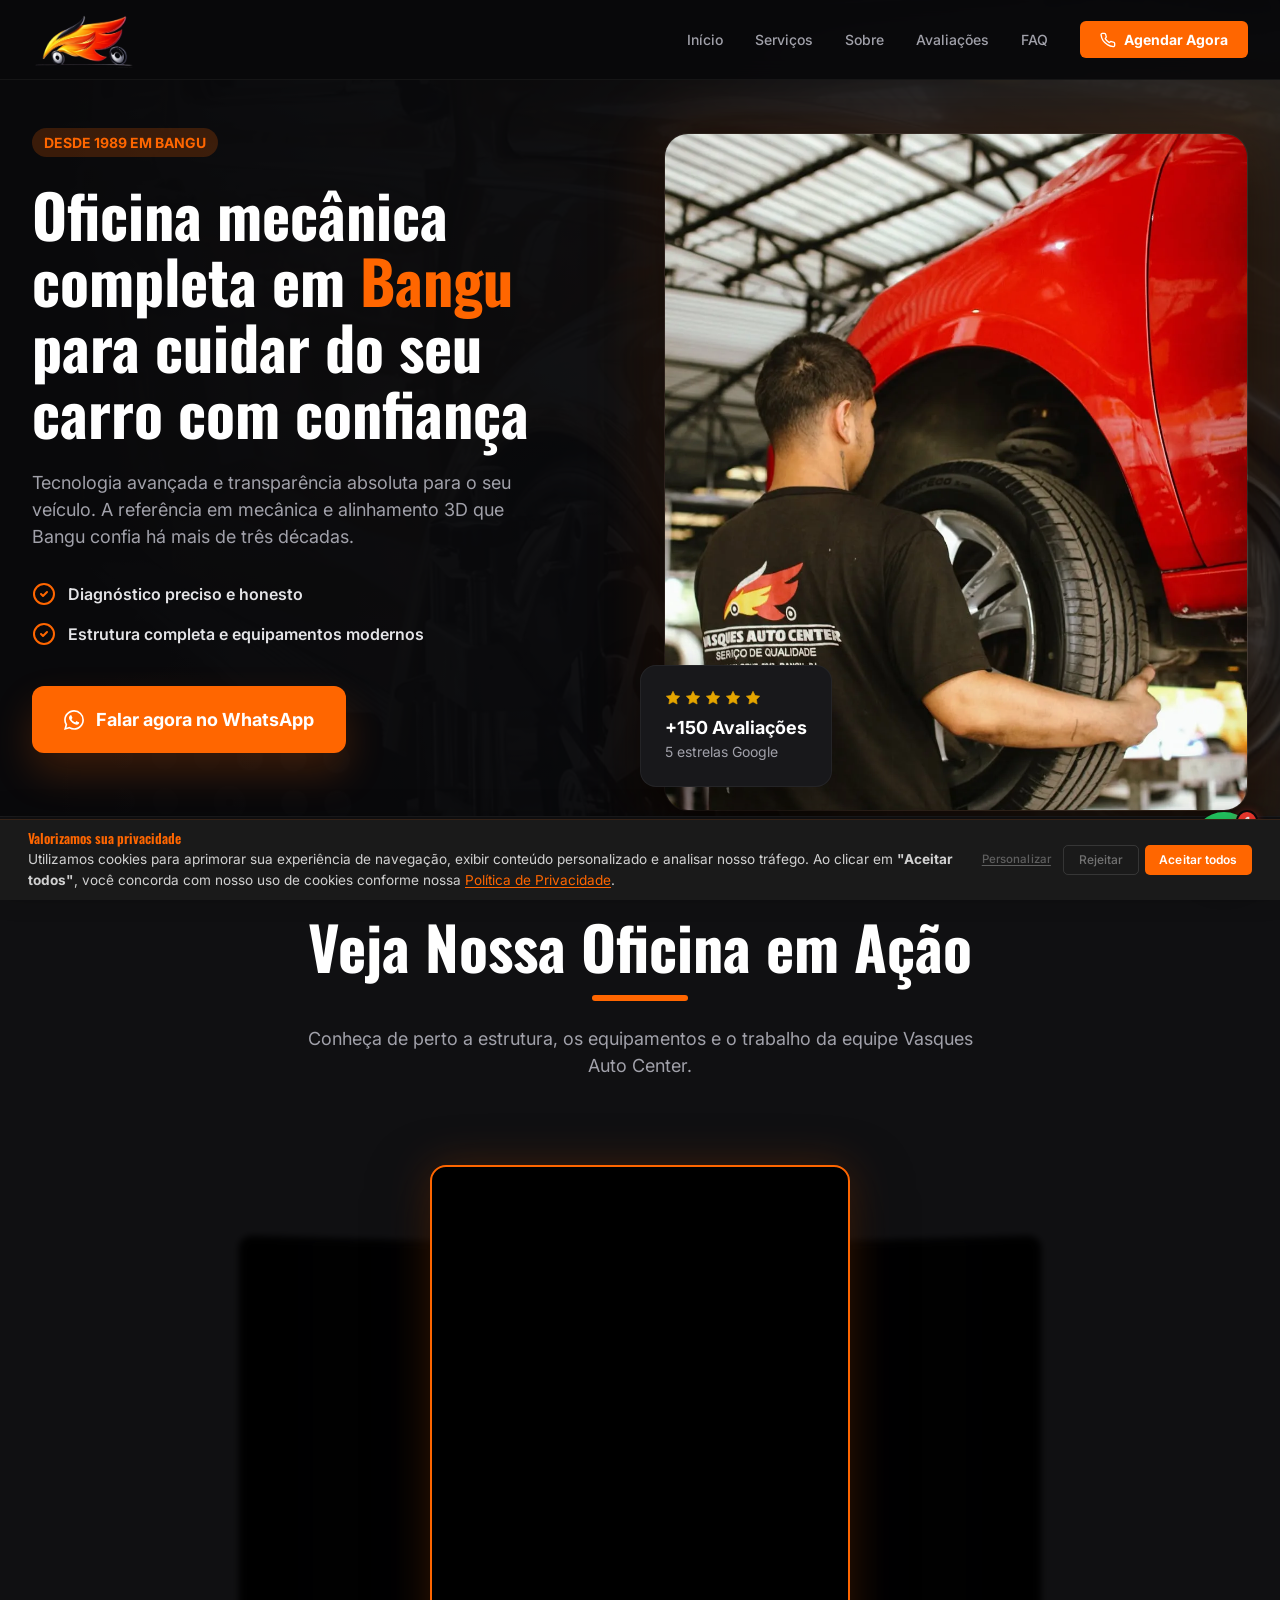
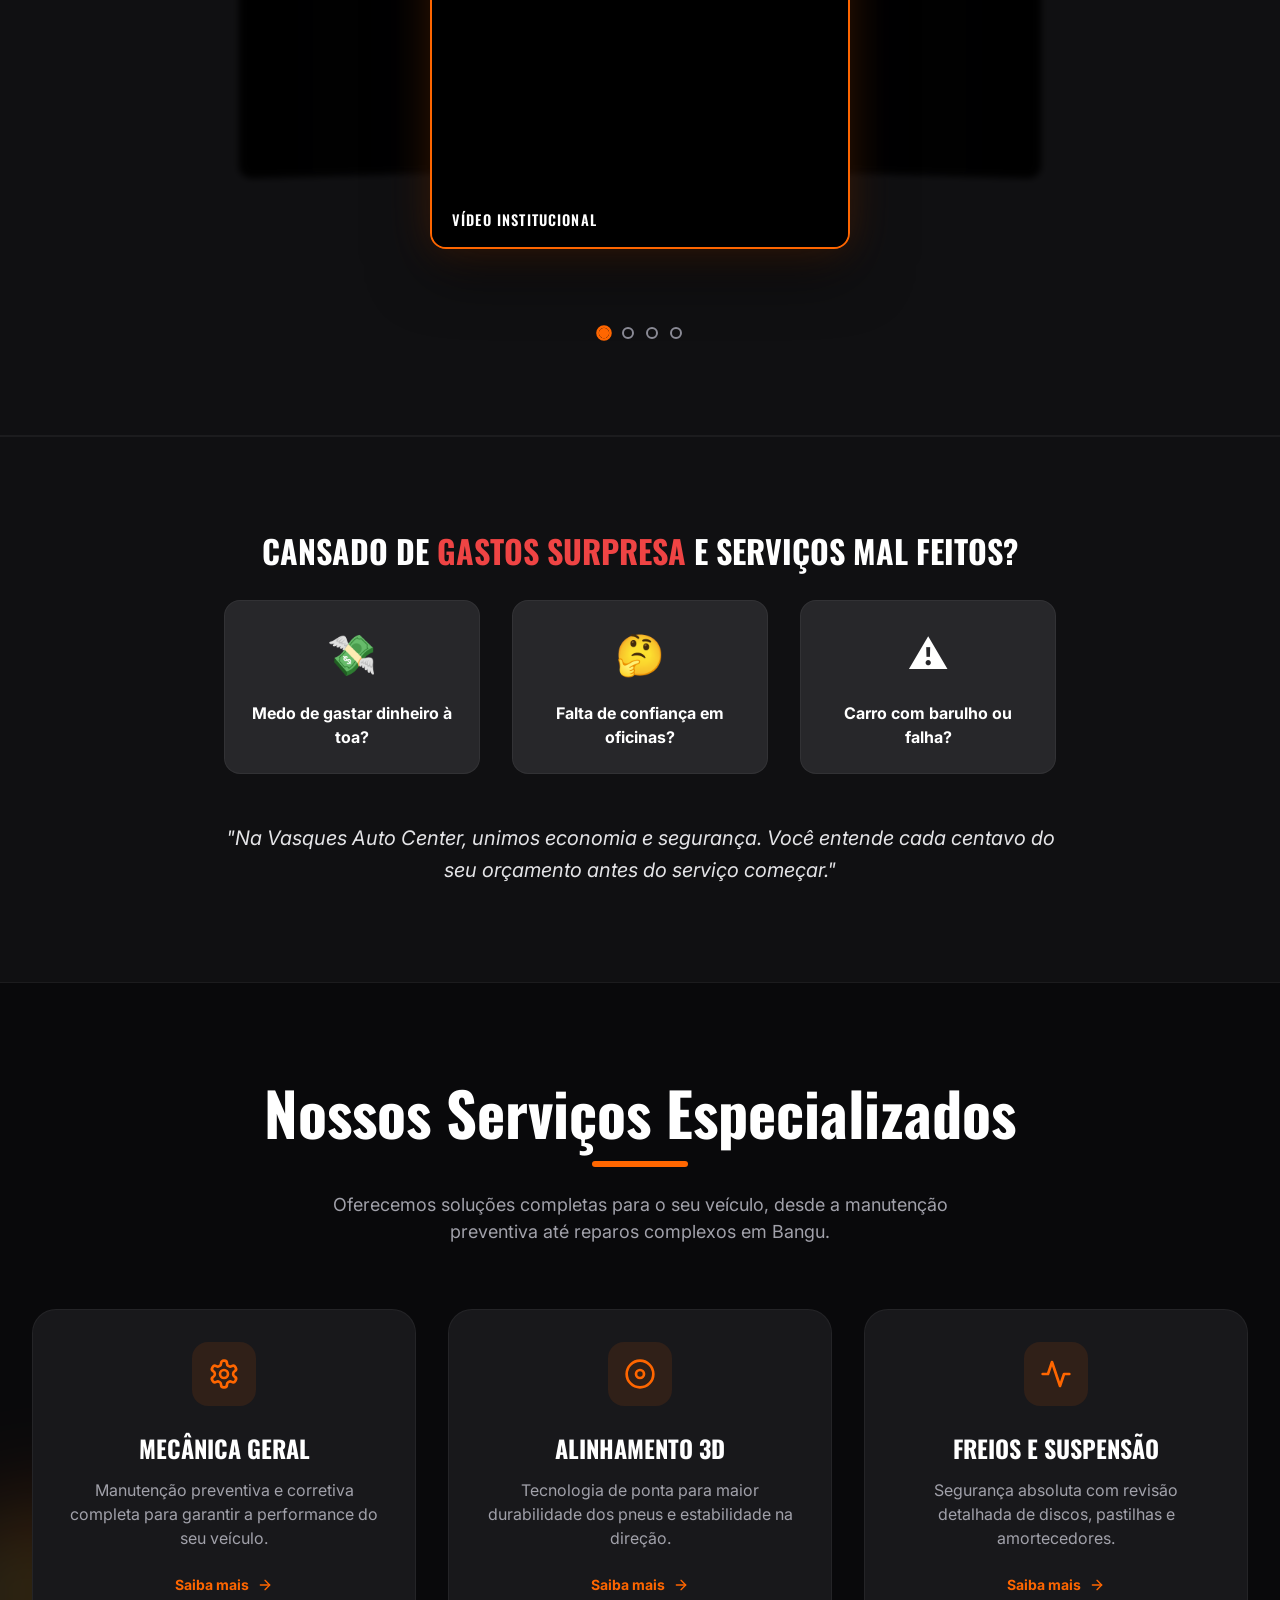
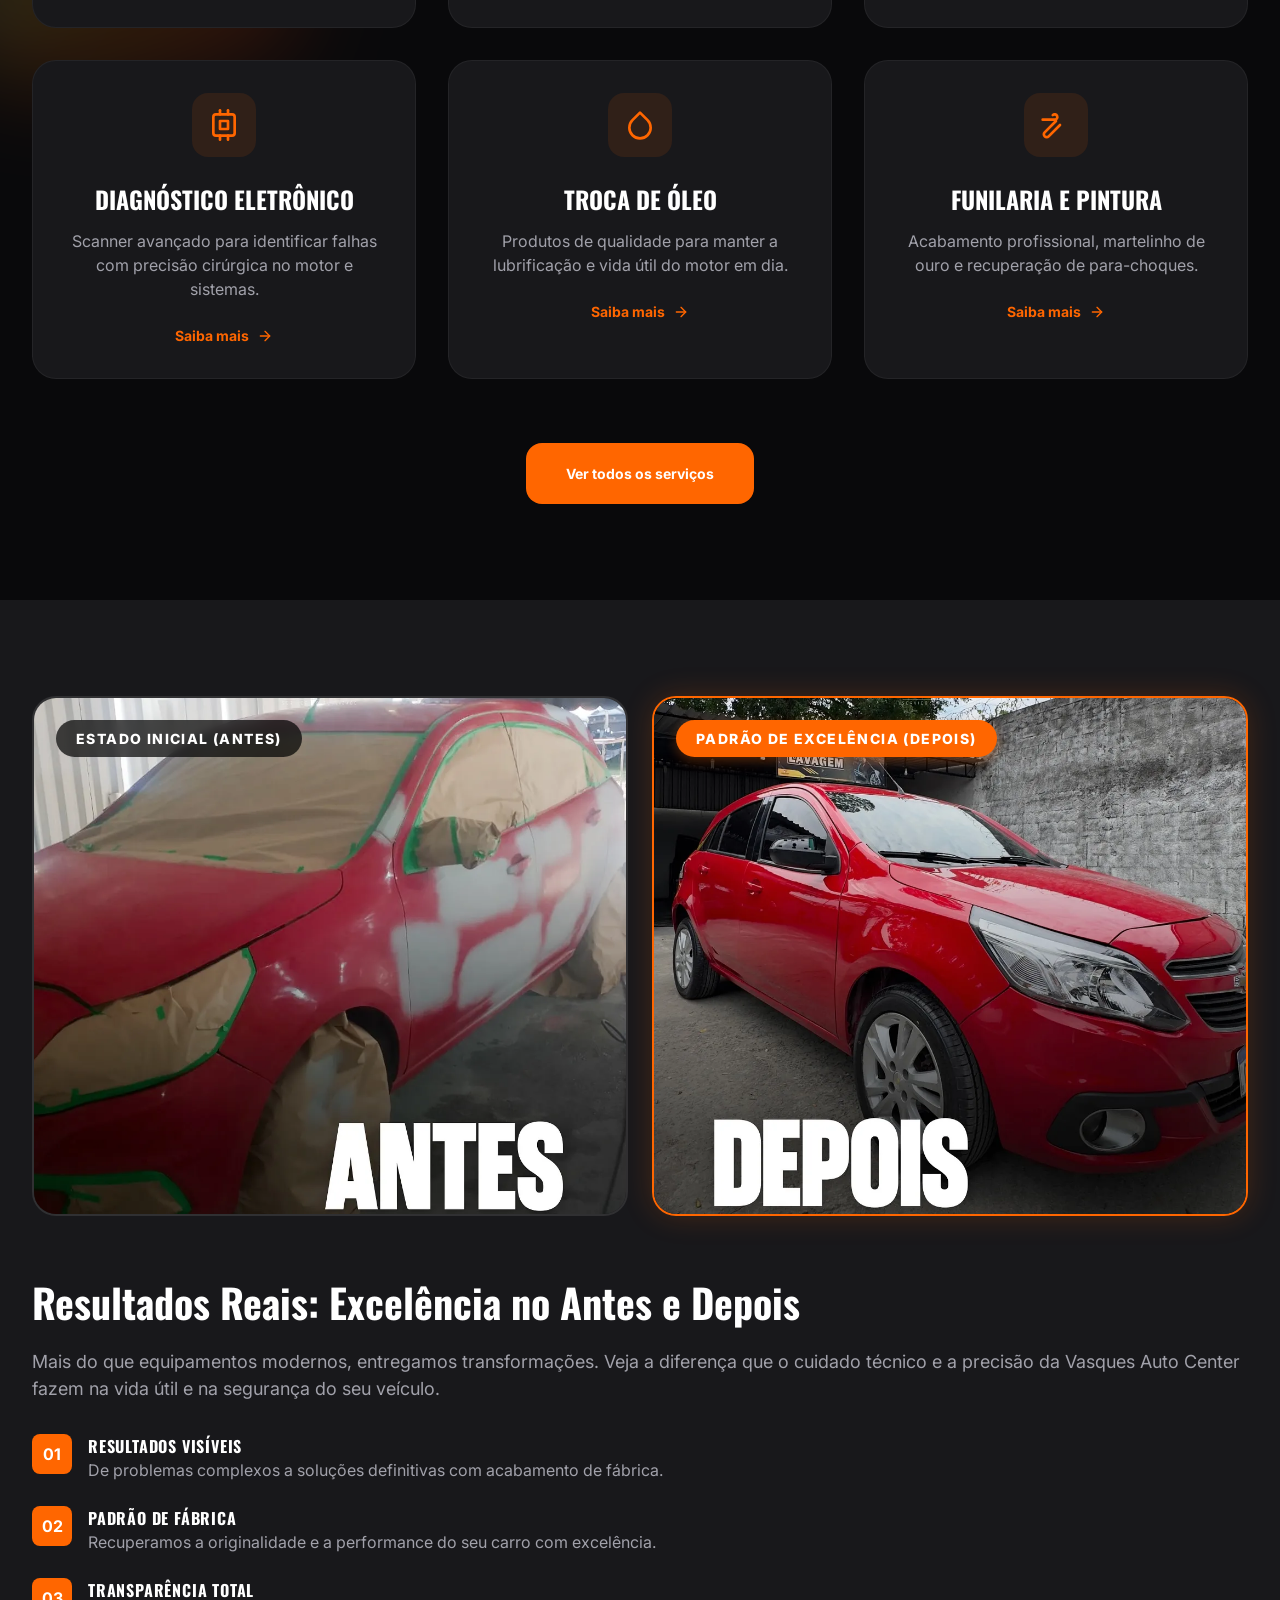
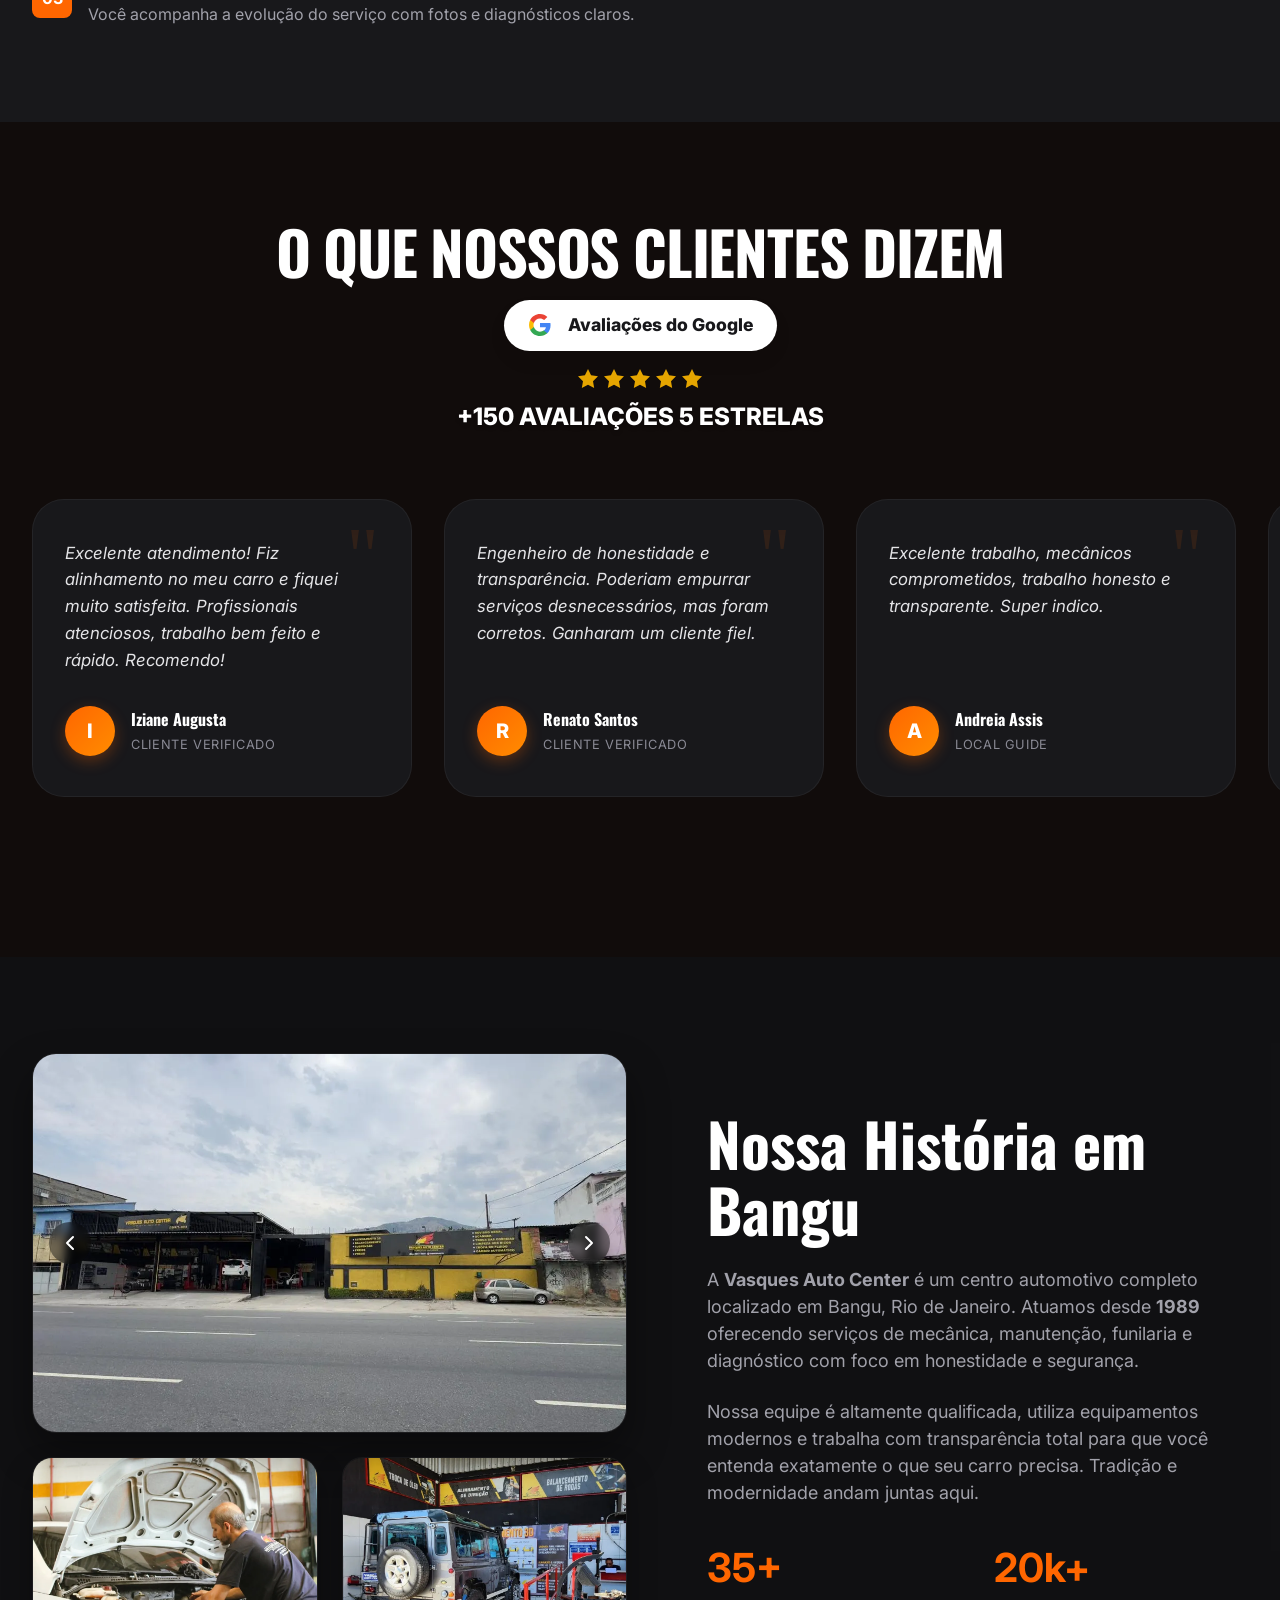
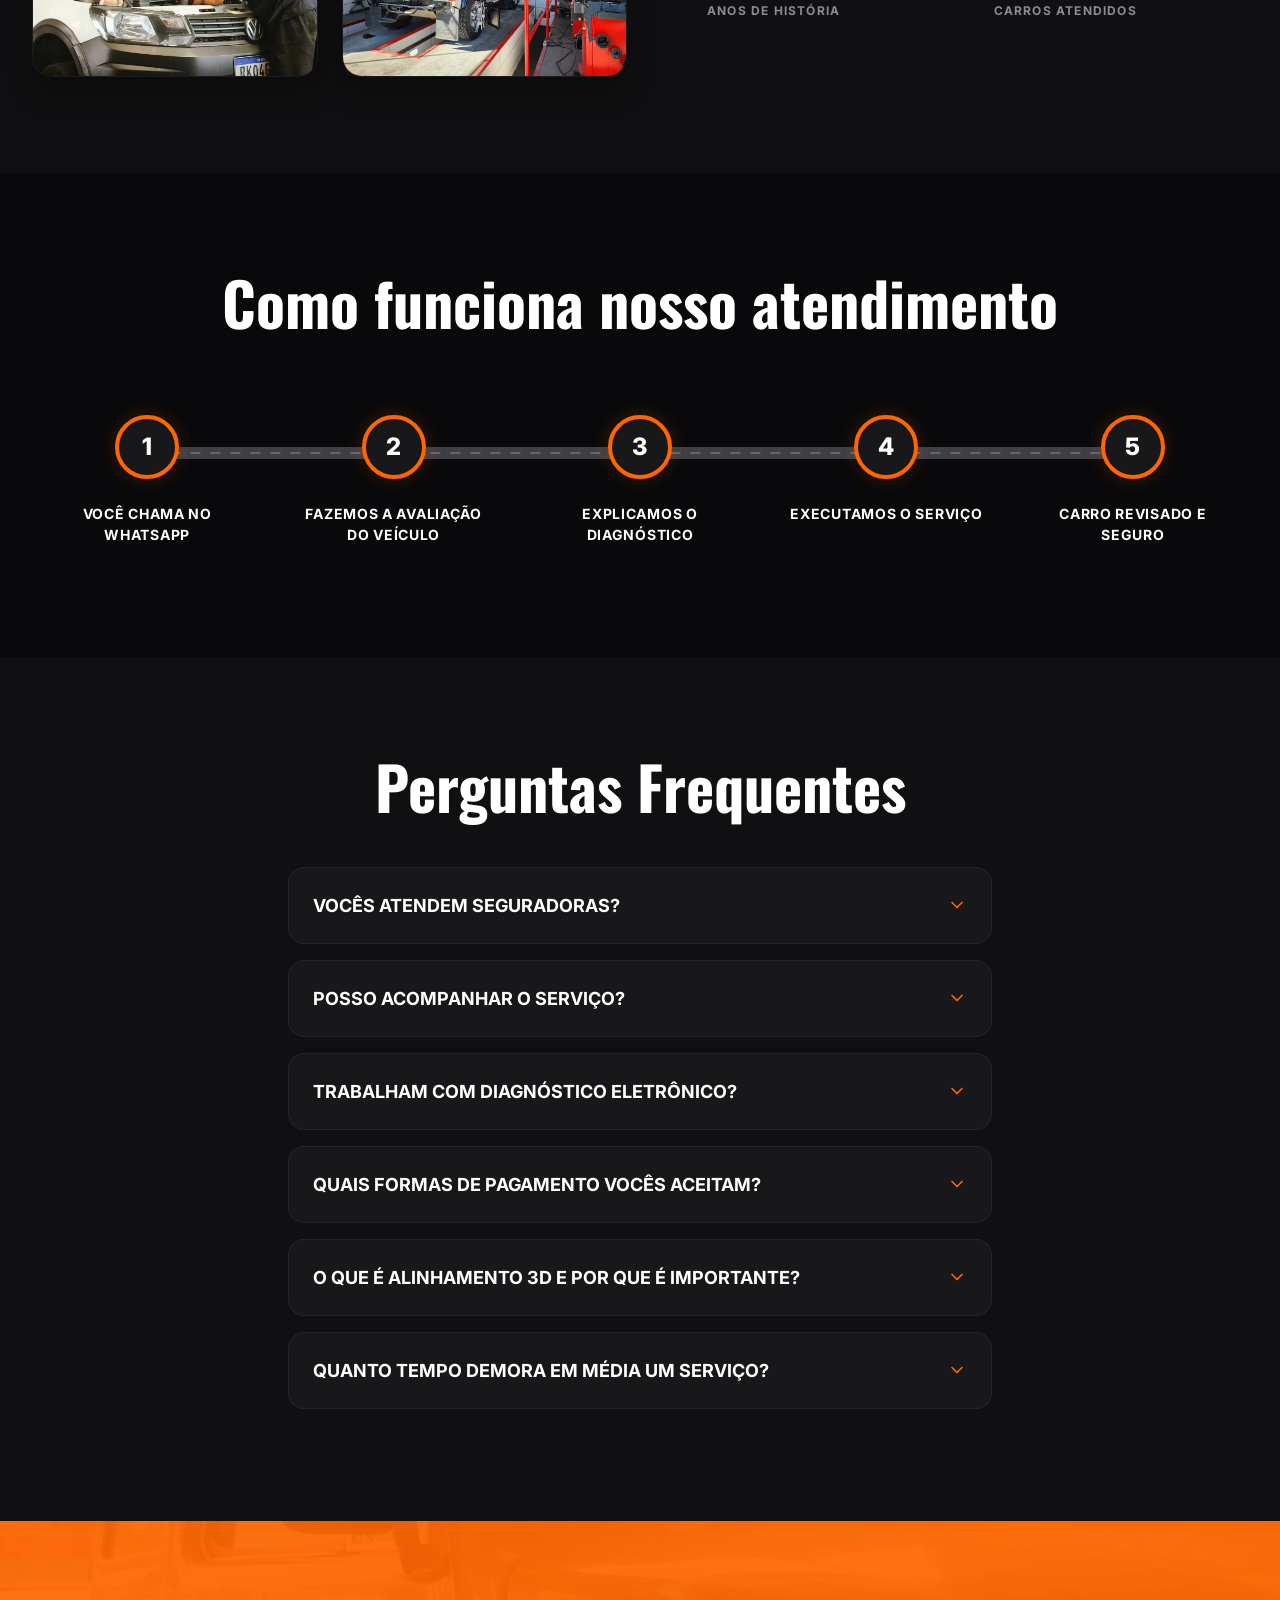
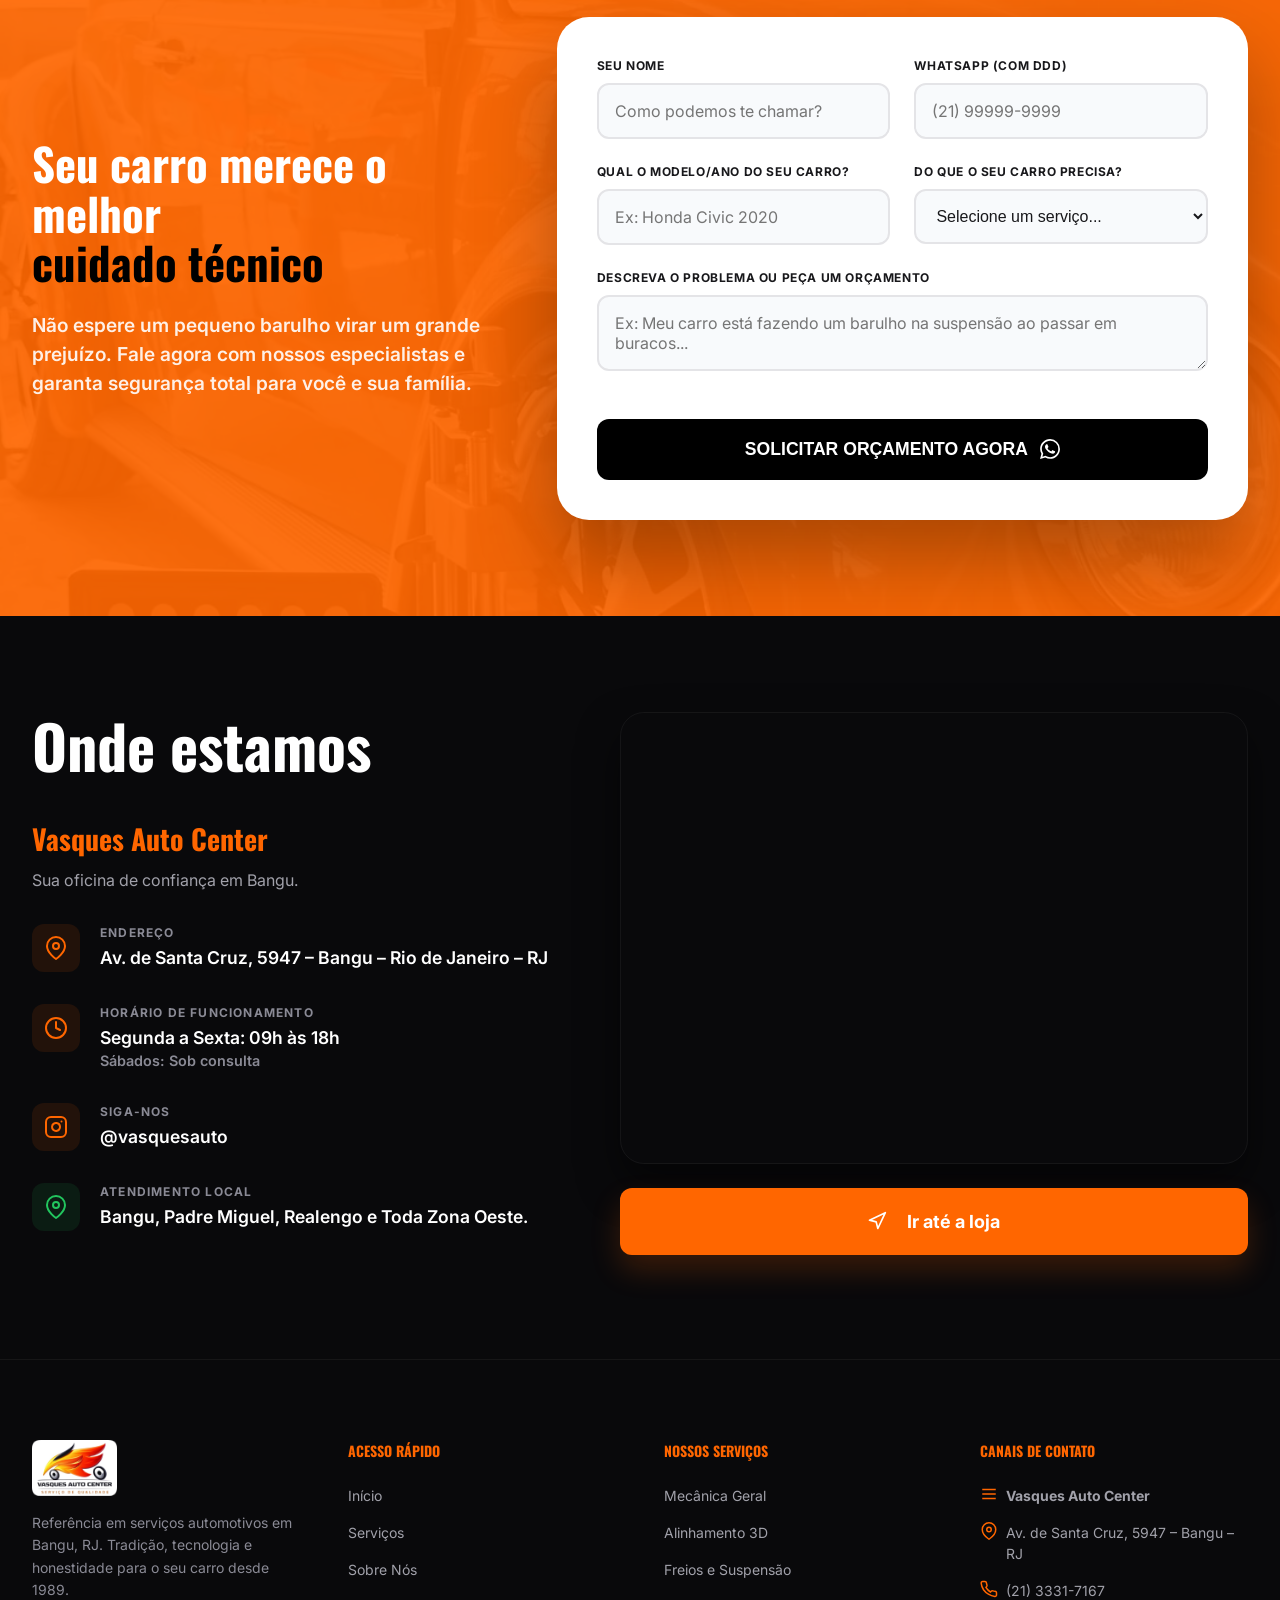
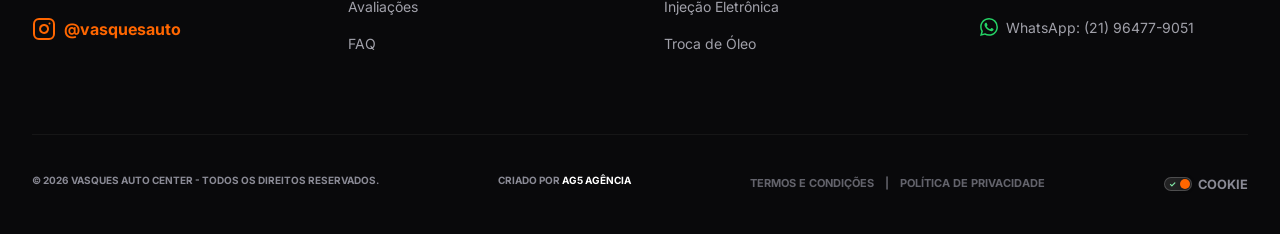
==== commit 51b7735a: "fix: Diversas alterações" ====
--- a/index.html
+++ b/index.html
@@ -4,7 +4,40 @@
 <head>
   <meta charset="UTF-8" />
   <meta name="viewport" content="width=device-width, initial-scale=1.0" />
-  <title>Vasques Auto Center | Oficina Mecânica em Bangu</title>
+  <title>Vasques Auto Center | Oficina Mecânica em Bangu, Rio de Janeiro - RJ</title>
+
+  <!-- SEO Meta Tags -->
+  <meta name="description" content="Vasques Auto Center: oficina mecânica completa em Bangu, RJ. Alinhamento 3D, mecânica geral, freios, suspensão e diagnóstico eletrônico. Mais de 35 anos de tradição. Agende pelo WhatsApp." />
+  <link rel="canonical" href="https://ag5agenciaa2-maker.github.io/lp-vasques-auto-center/" />
+
+  <!-- Open Graph -->
+  <meta property="og:title" content="Vasques Auto Center | Oficina Mecânica em Bangu" />
+  <meta property="og:description" content="Oficina mecânica completa em Bangu, RJ. Alinhamento 3D, mecânica geral, freios e diagnóstico eletrônico. Mais de 35 anos de tradição." />
+  <meta property="og:type" content="website" />
+  <meta property="og:url" content="https://ag5agenciaa2-maker.github.io/lp-vasques-auto-center/" />
+  <meta property="og:image" content="https://ag5agenciaa2-maker.github.io/lp-vasques-auto-center/Fotos%20e%20V%C3%ADdeos%20Vasques/galeria-oficina-bangu-17.webp" />
+  <meta property="og:image:width" content="1200" />
+  <meta property="og:image:height" content="630" />
+  <meta property="og:locale" content="pt_BR" />
+  <meta property="og:site_name" content="Vasques Auto Center" />
+
+  <!-- Twitter Card -->
+  <meta name="twitter:card" content="summary_large_image" />
+  <meta name="twitter:title" content="Vasques Auto Center | Oficina Mecânica em Bangu" />
+  <meta name="twitter:description" content="Oficina mecânica completa em Bangu, RJ. Mais de 35 anos de tradição e excelência." />
+  <meta name="twitter:image" content="https://ag5agenciaa2-maker.github.io/lp-vasques-auto-center/Fotos%20e%20V%C3%ADdeos%20Vasques/galeria-oficina-bangu-17.webp" />
+
+  <!-- Geo Meta Tags (SEO Local) -->
+  <meta name="geo.region" content="BR-RJ" />
+  <meta name="geo.placename" content="Bangu, Rio de Janeiro" />
+  <meta name="geo.position" content="-22.88;-43.468" />
+  <meta name="ICBM" content="-22.88, -43.468" />
+
+  <!-- Preload: Hero Image (LCP) -->
+  <link rel="preload" as="image" href="Fotos%20e%20V%C3%ADdeos%20Vasques/galeria-oficina-bangu-18.webp" type="image/webp" />
+
+  <!-- Preload: Fontes principais -->
+  <link rel="preload" as="style" href="https://fonts.googleapis.com/css2?family=Inter:wght@400;600;700;800&family=Oswald:wght@500;700&display=swap" />
 
   <!-- Google Fonts -->
   <link rel="preconnect" href="https://fonts.googleapis.com" />
@@ -15,9 +48,13 @@
 
   <!-- Custom Styles -->
   <link rel="stylesheet" href="style.css" />
-  
+
+  <!-- Cookie Banner (LGPD) -->
+  <link rel="stylesheet" href="cookie-banner.css" />
+
   <!-- Favicon -->
-  <link rel="icon" type="image/x-icon" href="Fotos%20e%20V%C3%ADdeos%20Vasques/vasques+auto+center-oficina+mecanica-auto+center-servicos+automotivos-em-bangu-rio+de+janeiro-rj%20(1).ico" />
+  <link rel="icon" type="image/x-icon"
+    href="Fotos%20e%20V%C3%ADdeos%20Vasques/vasques+auto+center-oficina+mecanica-auto+center-servicos+automotivos-em-bangu-rio+de+janeiro-rj%20(1).ico" />
 </head>
 
 <body>
@@ -30,8 +67,12 @@
 
       <!-- Logo -->
       <a href="#hero" class="logo-container">
-        <img src="Fotos%20e%20V%C3%ADdeos%20Vasques/vasques+auto+center-oficina+mecanica-auto+center-servicos+automotivos-em-bangu-rio+de+janeiro-rj%20(2).webp" alt="Vasques Auto Center Logo Web" class="logo-web" style="height: 56px;" />
-        <img src="Fotos%20e%20V%C3%ADdeos%20Vasques/vasques+auto+center-oficina+mecanica-auto+center-servicos+automotivos-em-bangu-rio+de+janeiro-rj%20(1).webp" alt="Vasques Auto Center Logo Mobile" class="logo-mobile" style="height: 56px;" />
+        <img
+          src="Fotos%20e%20V%C3%ADdeos%20Vasques/vasques+auto+center-oficina+mecanica-auto+center-servicos+automotivos-em-bangu-rio+de+janeiro-rj%20(2).webp"
+          alt="Vasques Auto Center Logo Web" class="logo-web" style="height: 56px;" />
+        <img
+          src="Fotos%20e%20V%C3%ADdeos%20Vasques/vasques+auto+center-oficina+mecanica-auto+center-servicos+automotivos-em-bangu-rio+de+janeiro-rj%20(1).webp"
+          alt="Vasques Auto Center Logo Mobile" class="logo-mobile" style="height: 56px;" />
       </a>
 
       <!-- Desktop links -->
@@ -73,7 +114,9 @@
     <!-- Mobile menu -->
     <div id="mobile-menu">
       <div class="mobile-menu-header">
-        <img src="Fotos%20e%20V%C3%ADdeos%20Vasques/vasques+auto+center-oficina+mecanica-auto+center-servicos+automotivos-em-bangu-rio+de+janeiro-rj%20(1).webp" alt="Vasques Logo" style="height: 48px;">
+        <img
+          src="Fotos%20e%20V%C3%ADdeos%20Vasques/vasques+auto+center-oficina+mecanica-auto+center-servicos+automotivos-em-bangu-rio+de+janeiro-rj%20(1).webp"
+          alt="Vasques Logo" style="height: 48px;">
       </div>
       <div class="mobile-nav">
         <a href="#hero" class="mobile-link">Início</a>
@@ -82,10 +125,12 @@
         <a href="#testimonials" class="mobile-link">Avaliações</a>
         <a href="#faq" class="mobile-link">FAQ</a>
         <div style="padding: 1rem;">
-          <a href="https://wa.me/21964779051?text=Ol%C3%A1%20vim%20pelo%20site%20e%20gostaria%20de%20mais%20informa%C3%A7%C3%B5es."
-            target="_blank" rel="noopener noreferrer" class="mobile-cta" style="display: flex; align-items: center; justify-content: center; gap: 0.75rem;">
+          <a href="https://wa.me/5521964779051?text=Ol%C3%A1%2C%20vim%20atrav%C3%A9s%20do%20site%20e%20gostaria%20de%20uma%20informa%C3%A7%C3%A3o."
+            target="_blank" rel="noopener noreferrer" class="mobile-cta"
+            style="display: flex; align-items: center; justify-content: center; gap: 0.75rem;">
             <svg width="20" height="20" viewBox="0 0 24 24" fill="currentColor" xmlns="http://www.w3.org/2000/svg">
-              <path d="M17.472 14.382c-.297-.149-1.758-.867-2.03-.967-.273-.099-.471-.148-.67.15-.197.297-.767.966-.94 1.164-.173.199-.347.223-.644.075-.297-.15-1.255-.463-2.39-1.475-.883-.788-1.48-1.761-1.653-2.059-.173-.297-.018-.458.13-.606.134-.133.298-.347.446-.52.149-.174.198-.298.298-.497.099-.198.05-.371-.025-.52-.075-.149-.669-1.612-.916-2.207-.242-.579-.487-.5-.669-.51-.173-.008-.371-.01-.57-.01-.198 0-.52.074-.792.372-.272.297-1.04 1.016-1.04 2.479 0 1.462 1.065 2.875 1.213 3.074.149.198 2.096 3.2 5.077 4.487.709.306 1.262.489 1.694.625.712.227 1.36.195 1.871.118.571-.085 1.758-.719 2.006-1.413.248-.694.248-1.289.173-1.413-.074-.124-.272-.198-.57-.347m-5.421 7.403h-.004a9.87 9.87 0 01-5.031-1.378l-.361-.214-3.741.982.998-3.648-.235-.374a9.86 9.86 0 01-1.51-5.26c.001-5.45 4.436-9.884 9.888-9.884 2.64 0 5.122 1.03 6.988 2.898a9.825 9.825 0 012.893 6.994c-.003 5.45-4.437 9.884-9.885 9.884m8.413-18.297A11.815 11.815 0 0012.05 0C5.495 0 .16 5.335.157 11.892c0 2.096.547 4.142 1.588 5.945L.057 24l6.305-1.654a11.882 11.882 0 005.683 1.448h.005c6.554 0 11.89-5.335 11.893-11.893a11.821 11.821 0 00-3.48-8.413z" />
+              <path
+                d="M17.472 14.382c-.297-.149-1.758-.867-2.03-.967-.273-.099-.471-.148-.67.15-.197.297-.767.966-.94 1.164-.173.199-.347.223-.644.075-.297-.15-1.255-.463-2.39-1.475-.883-.788-1.48-1.761-1.653-2.059-.173-.297-.018-.458.13-.606.134-.133.298-.347.446-.52.149-.174.198-.298.298-.497.099-.198.05-.371-.025-.52-.075-.149-.669-1.612-.916-2.207-.242-.579-.487-.5-.669-.51-.173-.008-.371-.01-.57-.01-.198 0-.52.074-.792.372-.272.297-1.04 1.016-1.04 2.479 0 1.462 1.065 2.875 1.213 3.074.149.198 2.096 3.2 5.077 4.487.709.306 1.262.489 1.694.625.712.227 1.36.195 1.871.118.571-.085 1.758-.719 2.006-1.413.248-.694.248-1.289.173-1.413-.074-.124-.272-.198-.57-.347m-5.421 7.403h-.004a9.87 9.87 0 01-5.031-1.378l-.361-.214-3.741.982.998-3.648-.235-.374a9.86 9.86 0 01-1.51-5.26c.001-5.45 4.436-9.884 9.888-9.884 2.64 0 5.122 1.03 6.988 2.898a9.825 9.825 0 012.893 6.994c-.003 5.45-4.437 9.884-9.885 9.884m8.413-18.297A11.815 11.815 0 0012.05 0C5.495 0 .16 5.335.157 11.892c0 2.096.547 4.142 1.588 5.945L.057 24l6.305-1.654a11.882 11.882 0 005.683 1.448h.005c6.554 0 11.89-5.335 11.893-11.893a11.821 11.821 0 00-3.48-8.413z" />
             </svg>
             Falar no WhatsApp
           </a>
@@ -95,10 +140,12 @@
   </nav>
 
   <!-- ============================================================
-       WHATSAPP FLOATING BUTTON
+       WHATSAPP FLOATING BUTTON (Padrão AG5)
   ============================================================ -->
-  <a href="https://wa.me/21964779051?text=Ol%C3%A1%20vim%20pelo%20site%20e%20gostaria%20de%20mais%20informa%C3%A7%C3%B5es."
-    target="_blank" rel="noopener noreferrer" aria-label="Falar no WhatsApp" class="whatsapp-float">
+  <a href="https://wa.me/5521964779051?text=Ol%C3%A1%2C%20vim%20atrav%C3%A9s%20do%20site%20e%20gostaria%20de%20uma%20informa%C3%A7%C3%A3o."
+    target="_blank" rel="noopener noreferrer" role="button" aria-label="Falar pelo WhatsApp" class="whatsapp-float" id="whatsapp-float-btn">
+    <!-- Badge de notificação simulando mensagem não lida -->
+    <span class="whatsapp-badge">1</span>
     <svg width="32" height="32" viewBox="0 0 24 24" fill="white" xmlns="http://www.w3.org/2000/svg">
       <path
         d="M17.472 14.382c-.297-.149-1.758-.867-2.03-.967-.273-.099-.471-.148-.67.15-.197.297-.767.966-.94 1.164-.173.199-.347.223-.644.075-.297-.15-1.255-.463-2.39-1.475-.883-.788-1.48-1.761-1.653-2.059-.173-.297-.018-.458.13-.606.134-.133.298-.347.446-.52.149-.174.198-.298.298-.497.099-.198.05-.371-.025-.52-.075-.149-.669-1.612-.916-2.207-.242-.579-.487-.5-.669-.51-.173-.008-.371-.01-.57-.01-.198 0-.52.074-.792.372-.272.297-1.04 1.016-1.04 2.479 0 1.462 1.065 2.875 1.213 3.074.149.198 2.096 3.2 5.077 4.487.709.306 1.262.489 1.694.625.712.227 1.36.195 1.871.118.571-.085 1.758-.719 2.006-1.413.248-.694.248-1.289.173-1.413-.074-.124-.272-.198-.57-.347m-5.421 7.403h-.004a9.87 9.87 0 01-5.031-1.378l-.361-.214-3.741.982.998-3.648-.235-.374a9.86 9.86 0 01-1.51-5.26c.001-5.45 4.436-9.884 9.888-9.884 2.64 0 5.122 1.03 6.988 2.898a9.825 9.825 0 012.893 6.994c-.003 5.45-4.437 9.884-9.885 9.884m8.413-18.297A11.815 11.815 0 0012.05 0C5.495 0 .16 5.335.157 11.892c0 2.096.547 4.142 1.588 5.945L.057 24l6.305-1.654a11.882 11.882 0 005.683 1.448h.005c6.554 0 11.89-5.335 11.893-11.893a11.821 11.821 0 00-3.48-8.413z" />
@@ -111,7 +158,8 @@
   <section id="hero" class="hero">
     <!-- BG image overlay -->
     <div class="hero-bg">
-      <img src="Fotos%20e%20V%C3%ADdeos%20Vasques/galeria-oficina-bangu-18.webp" alt="Oficina Mecânica Vasques Auto Center em Bangu" />
+      <img src="Fotos%20e%20V%C3%ADdeos%20Vasques/galeria-oficina-bangu-18.webp"
+        alt="Oficina Mecânica Vasques Auto Center em Bangu" fetchpriority="high" width="1920" height="1080" />
       <div class="hero-overlay"></div>
     </div>
 
@@ -128,7 +176,8 @@
         </h1>
 
         <p class="hero-description">
-          Tecnologia avançada e transparência absoluta para o seu veículo. A referência em mecânica e alinhamento 3D que Bangu confia há mais de três décadas.
+          Tecnologia avançada e transparência absoluta para o seu veículo. A referência em mecânica e alinhamento 3D que
+          Bangu confia há mais de três décadas.
         </p>
 
         <ul class="hero-list">
@@ -150,10 +199,12 @@
           </li>
         </ul>
 
-        <a href="https://wa.me/21964779051?text=Ol%C3%A1%20vim%20pelo%20site%20e%20gostaria%20de%20mais%20informa%C3%A7%C3%B5es."
-          target="_blank" rel="noopener noreferrer" class="btn-primary" style="display: inline-flex; align-items: center; gap: 0.75rem;">
+        <a href="https://wa.me/5521964779051?text=Ol%C3%A1%2C%20vim%20atrav%C3%A9s%20do%20site%20e%20gostaria%20de%20uma%20informa%C3%A7%C3%A3o."
+          target="_blank" rel="noopener noreferrer" class="btn-primary"
+          style="display: inline-flex; align-items: center; gap: 0.75rem;">
           <svg width="20" height="20" viewBox="0 0 24 24" fill="currentColor" xmlns="http://www.w3.org/2000/svg">
-            <path d="M17.472 14.382c-.297-.149-1.758-.867-2.03-.967-.273-.099-.471-.148-.67.15-.197.297-.767.966-.94 1.164-.173.199-.347.223-.644.075-.297-.15-1.255-.463-2.39-1.475-.883-.788-1.48-1.761-1.653-2.059-.173-.297-.018-.458.13-.606.134-.133.298-.347.446-.52.149-.174.198-.298.298-.497.099-.198.05-.371-.025-.52-.075-.149-.669-1.612-.916-2.207-.242-.579-.487-.5-.669-.51-.173-.008-.371-.01-.57-.01-.198 0-.52.074-.792.372-.272.297-1.04 1.016-1.04 2.479 0 1.462 1.065 2.875 1.213 3.074.149.198 2.096 3.2 5.077 4.487.709.306 1.262.489 1.694.625.712.227 1.36.195 1.871.118.571-.085 1.758-.719 2.006-1.413.248-.694.248-1.289.173-1.413-.074-.124-.272-.198-.57-.347m-5.421 7.403h-.004a9.87 9.87 0 01-5.031-1.378l-.361-.214-3.741.982.998-3.648-.235-.374a9.86 9.86 0 01-1.51-5.26c.001-5.45 4.436-9.884 9.888-9.884 2.64 0 5.122 1.03 6.988 2.898a9.825 9.825 0 012.893 6.994c-.003 5.45-4.437 9.884-9.885 9.884m8.413-18.297A11.815 11.815 0 0012.05 0C5.495 0 .16 5.335.157 11.892c0 2.096.547 4.142 1.588 5.945L.057 24l6.305-1.654a11.882 11.882 0 005.683 1.448h.005c6.554 0 11.89-5.335 11.893-11.893a11.821 11.821 0 00-3.48-8.413z" />
+            <path
+              d="M17.472 14.382c-.297-.149-1.758-.867-2.03-.967-.273-.099-.471-.148-.67.15-.197.297-.767.966-.94 1.164-.173.199-.347.223-.644.075-.297-.15-1.255-.463-2.39-1.475-.883-.788-1.48-1.761-1.653-2.059-.173-.297-.018-.458.13-.606.134-.133.298-.347.446-.52.149-.174.198-.298.298-.497.099-.198.05-.371-.025-.52-.075-.149-.669-1.612-.916-2.207-.242-.579-.487-.5-.669-.51-.173-.008-.371-.01-.57-.01-.198 0-.52.074-.792.372-.272.297-1.04 1.016-1.04 2.479 0 1.462 1.065 2.875 1.213 3.074.149.198 2.096 3.2 5.077 4.487.709.306 1.262.489 1.694.625.712.227 1.36.195 1.871.118.571-.085 1.758-.719 2.006-1.413.248-.694.248-1.289.173-1.413-.074-.124-.272-.198-.57-.347m-5.421 7.403h-.004a9.87 9.87 0 01-5.031-1.378l-.361-.214-3.741.982.998-3.648-.235-.374a9.86 9.86 0 01-1.51-5.26c.001-5.45 4.436-9.884 9.888-9.884 2.64 0 5.122 1.03 6.988 2.898a9.825 9.825 0 012.893 6.994c-.003 5.45-4.437 9.884-9.885 9.884m8.413-18.297A11.815 11.815 0 0012.05 0C5.495 0 .16 5.335.157 11.892c0 2.096.547 4.142 1.588 5.945L.057 24l6.305-1.654a11.882 11.882 0 005.683 1.448h.005c6.554 0 11.89-5.335 11.893-11.893a11.821 11.821 0 00-3.48-8.413z" />
           </svg>
           Falar agora no WhatsApp
         </a>
@@ -164,7 +215,8 @@
         <div
           style="position: absolute; inset: -1rem; border-radius: 1.5rem; background-color: rgba(255, 102, 0, 0.1); filter: blur(32px);">
         </div>
-        <img src="Fotos%20e%20V%C3%ADdeos%20Vasques/galeria-oficina-bangu-17.webp" alt="Estrutura da oficina Vasques Auto Center"
+        <img src="Fotos%20e%20V%C3%ADdeos%20Vasques/galeria-oficina-bangu-17.webp"
+          alt="Estrutura da oficina Vasques Auto Center" width="640" height="678"
           style="position: relative; border-radius: 1.5rem; border: 1px solid rgba(255, 255, 255, 0.05); box-shadow: 0 25px 50px rgba(0,0,0,0.5);" />
         <!-- Rating badge -->
         <div class="rating-badge">
@@ -206,7 +258,9 @@
 
       <div style="text-align: center; margin-bottom: 3rem;">
         <h2 class="hero-title" style="margin-bottom: 1rem;">Veja Nossa Oficina em Ação</h2>
-        <div style="width: 96px; height: 6px; background-color: var(--primary); border-radius: 99px; margin: 0 auto 1.5rem;"></div>
+        <div
+          style="width: 96px; height: 6px; background-color: var(--primary); border-radius: 99px; margin: 0 auto 1.5rem;">
+        </div>
         <p style="color: var(--text-muted); font-size: 1.125rem; max-width: 672px; margin: 0 auto;">
           Conheça de perto a estrutura, os equipamentos e o trabalho da equipe Vasques Auto Center.
         </p>
@@ -217,7 +271,8 @@
 
         <!-- Botão para ativar som (aparece se autoplay com som for bloqueado) -->
         <button id="btnAtivarSom" class="btn-ativar-som" style="display: none;">
-          <svg xmlns="http://www.w3.org/2000/svg" width="20" height="20" viewBox="0 0 24 24" fill="none" stroke="currentColor" stroke-width="2" stroke-linecap="round" stroke-linejoin="round">
+          <svg xmlns="http://www.w3.org/2000/svg" width="20" height="20" viewBox="0 0 24 24" fill="none"
+            stroke="currentColor" stroke-width="2" stroke-linecap="round" stroke-linejoin="round">
             <polygon points="11 5 6 9 2 9 2 15 6 15 11 19 11 5"></polygon>
             <line x1="23" y1="9" x2="17" y2="15"></line>
             <line x1="17" y1="9" x2="23" y2="15"></line>
@@ -228,14 +283,8 @@
         <!-- Vídeo 1 - Institucional -->
         <div class="video-slide" data-index="0">
           <div class="video-slide-mask"></div>
-          <video
-            muted
-            playsinline
-            preload="metadata"
-            poster=""
-            class="video-player"
-            data-src="Fotos%20e%20V%C3%ADdeos%20Vasques/video-institucional.mp4"
-          >
+          <video muted playsinline preload="metadata" poster="" class="video-player"
+            data-src="Fotos%20e%20V%C3%ADdeos%20Vasques/video-institucional.mp4">
             <source src="Fotos%20e%20V%C3%ADdeos%20Vasques/video-institucional.mp4" type="video/mp4">
           </video>
           <div class="video-label">Vídeo Institucional</div>
@@ -244,14 +293,8 @@
         <!-- Vídeo 2 - Tour Oficina -->
         <div class="video-slide" data-index="1">
           <div class="video-slide-mask"></div>
-          <video
-            muted
-            playsinline
-            preload="metadata"
-            poster=""
-            class="video-player"
-            data-src="Fotos%20e%20V%C3%ADdeos%20Vasques/video-tour-completo-oficina.mp4"
-          >
+          <video muted playsinline preload="metadata" poster="" class="video-player"
+            data-src="Fotos%20e%20V%C3%ADdeos%20Vasques/video-tour-completo-oficina.mp4">
             <source src="Fotos%20e%20V%C3%ADdeos%20Vasques/video-tour-completo-oficina.mp4" type="video/mp4">
           </video>
           <div class="video-label">Tour Completo da Oficina</div>
@@ -260,14 +303,8 @@
         <!-- Vídeo 3 - Alinhamento 3D -->
         <div class="video-slide" data-index="2">
           <div class="video-slide-mask"></div>
-          <video
-            muted
-            playsinline
-            preload="metadata"
-            poster=""
-            class="video-player"
-            data-src="Fotos%20e%20V%C3%ADdeos%20Vasques/video-alinhamento-3d-bangu.mp4"
-          >
+          <video muted playsinline preload="metadata" poster="" class="video-player"
+            data-src="Fotos%20e%20V%C3%ADdeos%20Vasques/video-alinhamento-3d-bangu.mp4">
             <source src="Fotos%20e%20V%C3%ADdeos%20Vasques/video-alinhamento-3d-bangu.mp4" type="video/mp4">
           </video>
           <div class="video-label">Alinhamento 3D em Bangu</div>
@@ -276,14 +313,8 @@
         <!-- Vídeo 4 - Reparo Radiador -->
         <div class="video-slide" data-index="3">
           <div class="video-slide-mask"></div>
-          <video
-            muted
-            playsinline
-            preload="metadata"
-            poster=""
-            class="video-player"
-            data-src="Fotos%20e%20V%C3%ADdeos%20Vasques/video-reparo-radiador-polo.mp4"
-          >
+          <video muted playsinline preload="metadata" poster="" class="video-player"
+            data-src="Fotos%20e%20V%C3%ADdeos%20Vasques/video-reparo-radiador-polo.mp4">
             <source src="Fotos%20e%20V%C3%ADdeos%20Vasques/video-reparo-radiador-polo.mp4" type="video/mp4">
           </video>
           <div class="video-label">Reparo de Radiador - Polo</div>
@@ -334,7 +365,19 @@
   <!-- ============================================================
        SERVICES
   ============================================================ -->
-  <section id="services" class="section-py">
+  <section id="services" class="section-py" style="position: relative; overflow: hidden;">
+    <!-- Animação Backfire (Cano de Descarga) -->
+    <div class="exhaust-fire-container">
+      <div class="exhaust-pipe-head"></div>
+      <div class="fire-stream">
+        <div class="fire-particle p1"></div>
+        <div class="fire-particle p2"></div>
+        <div class="fire-particle p3"></div>
+        <div class="fire-particle p4"></div>
+        <div class="fire-particle p5"></div>
+      </div>
+    </div>
+
     <div class="container text-center">
 
       <div style="margin-bottom: 4rem;">
@@ -363,8 +406,8 @@
           <h3 class="service-title">Mecânica Geral</h3>
           <p class="service-desc">Manutenção preventiva e corretiva completa para garantir a performance do seu veículo.
           </p>
-          <a href="https://wa.me/21964779051?text=Ol%C3%A1%20vim%20pelo%20site%20e%20gostaria%20de%20mais%20informa%C3%A7%C3%B5es."
-            class="service-link">
+          <a href="https://wa.me/5521964779051?text=Ol%C3%A1%2C%20vim%20atrav%C3%A9s%20do%20site%20e%20gostaria%20de%20saber%20sobre%20Mec%C3%A2nica%20Geral."
+            target="_blank" rel="noopener noreferrer" class="service-link">
             Saiba mais
             <svg class="arrow-icon" xmlns="http://www.w3.org/2000/svg" width="16" height="16" viewBox="0 0 24 24"
               fill="none" stroke="currentColor" stroke-width="2" stroke-linecap="round" stroke-linejoin="round">
@@ -385,8 +428,8 @@
           </div>
           <h3 class="service-title">Alinhamento 3D</h3>
           <p class="service-desc">Tecnologia de ponta para maior durabilidade dos pneus e estabilidade na direção.</p>
-          <a href="https://wa.me/21964779051?text=Ol%C3%A1%20vim%20pelo%20site%20e%20gostaria%20de%20mais%20informa%C3%A7%C3%B5es."
-            class="service-link">
+          <a href="https://wa.me/5521964779051?text=Ol%C3%A1%2C%20vim%20atrav%C3%A9s%20do%20site%20e%20gostaria%20de%20saber%20sobre%20Alinhamento%203D."
+            target="_blank" rel="noopener noreferrer" class="service-link">
             Saiba mais
             <svg class="arrow-icon" xmlns="http://www.w3.org/2000/svg" width="16" height="16" viewBox="0 0 24 24"
               fill="none" stroke="currentColor" stroke-width="2" stroke-linecap="round" stroke-linejoin="round">
@@ -406,8 +449,8 @@
           </div>
           <h3 class="service-title">Freios e Suspensão</h3>
           <p class="service-desc">Segurança absoluta com revisão detalhada de discos, pastilhas e amortecedores.</p>
-          <a href="https://wa.me/21964779051?text=Ol%C3%A1%20vim%20pelo%20site%20e%20gostaria%20de%20mais%20informa%C3%A7%C3%B5es."
-            class="service-link">
+          <a href="https://wa.me/5521964779051?text=Ol%C3%A1%2C%20vim%20atrav%C3%A9s%20do%20site%20e%20gostaria%20de%20saber%20sobre%20Freios%20e%20Suspens%C3%A3o."
+            target="_blank" rel="noopener noreferrer" class="service-link">
             Saiba mais
             <svg class="arrow-icon" xmlns="http://www.w3.org/2000/svg" width="16" height="16" viewBox="0 0 24 24"
               fill="none" stroke="currentColor" stroke-width="2" stroke-linecap="round" stroke-linejoin="round">
@@ -433,8 +476,8 @@
           <h3 class="service-title">Diagnóstico Eletrônico</h3>
           <p class="service-desc">Scanner avançado para identificar falhas com precisão cirúrgica no motor e sistemas.
           </p>
-          <a href="https://wa.me/21964779051?text=Ol%C3%A1%20vim%20pelo%20site%20e%20gostaria%20de%20mais%20informa%C3%A7%C3%B5es."
-            class="service-link">
+          <a href="https://wa.me/5521964779051?text=Ol%C3%A1%2C%20vim%20atrav%C3%A9s%20do%20site%20e%20gostaria%20de%20saber%20sobre%20Diagn%C3%B3stico%20Eletr%C3%B4nico."
+            target="_blank" rel="noopener noreferrer" class="service-link">
             Saiba mais
             <svg class="arrow-icon" xmlns="http://www.w3.org/2000/svg" width="16" height="16" viewBox="0 0 24 24"
               fill="none" stroke="currentColor" stroke-width="2" stroke-linecap="round" stroke-linejoin="round">
@@ -454,8 +497,8 @@
           </div>
           <h3 class="service-title">Troca de Óleo</h3>
           <p class="service-desc">Produtos de qualidade para manter a lubrificação e vida útil do motor em dia.</p>
-          <a href="https://wa.me/21964779051?text=Ol%C3%A1%20vim%20pelo%20site%20e%20gostaria%20de%20mais%20informa%C3%A7%C3%B5es."
-            class="service-link">
+          <a href="https://wa.me/5521964779051?text=Ol%C3%A1%2C%20vim%20atrav%C3%A9s%20do%20site%20e%20gostaria%20de%20saber%20sobre%20Troca%20de%20%C3%93leo."
+            target="_blank" rel="noopener noreferrer" class="service-link">
             Saiba mais
             <svg class="arrow-icon" xmlns="http://www.w3.org/2000/svg" width="16" height="16" viewBox="0 0 24 24"
               fill="none" stroke="currentColor" stroke-width="2" stroke-linecap="round" stroke-linejoin="round">
@@ -476,8 +519,8 @@
           </div>
           <h3 class="service-title">Funilaria e Pintura</h3>
           <p class="service-desc">Acabamento profissional, martelinho de ouro e recuperação de para-choques.</p>
-          <a href="https://wa.me/21964779051?text=Ol%C3%A1%20vim%20pelo%20site%20e%20gostaria%20de%20mais%20informa%C3%A7%C3%B5es."
-            class="service-link">
+          <a href="https://wa.me/5521964779051?text=Ol%C3%A1%2C%20vim%20atrav%C3%A9s%20do%20site%20e%20gostaria%20de%20saber%20sobre%20Funilaria%20e%20Pintura."
+            target="_blank" rel="noopener noreferrer" class="service-link">
             Saiba mais
             <svg class="arrow-icon" xmlns="http://www.w3.org/2000/svg" width="16" height="16" viewBox="0 0 24 24"
               fill="none" stroke="currentColor" stroke-width="2" stroke-linecap="round" stroke-linejoin="round">
@@ -490,7 +533,7 @@
       </div>
 
       <div style="margin-top: 4rem;">
-        <a href="https://wa.me/21964779051?text=Ol%C3%A1%20vim%20pelo%20site%20e%20gostaria%20de%20mais%20informa%C3%A7%C3%B5es."
+        <a href="https://wa.me/5521964779051?text=Ol%C3%A1%2C%20vim%20atrav%C3%A9s%20do%20site%20e%20gostaria%20de%20uma%20informa%C3%A7%C3%A3o."
           target="_blank" rel="noopener noreferrer" class="btn-nav"
           style="padding: 1.25rem 2.5rem; display: inline-flex; border-radius: 1rem;">
           Ver todos os serviços
@@ -510,22 +553,24 @@
         <!-- Imagens Antes e Depois -->
         <div class="results-grid">
           <div style="position: relative; height: 100%;">
-            <img src="Fotos%20e%20V%C3%ADdeos%20Vasques/galeria-oficina-bangu-15.webp" alt="Antes"
-              class="results-img results-img-before" />
+            <img src="Fotos%20e%20V%C3%ADdeos%20Vasques/galeria-oficina-bangu-15.webp" alt="Estado inicial do veículo antes do reparo na Vasques Auto Center em Bangu"
+              class="results-img results-img-before" loading="lazy" width="640" height="560" />
             <span class="results-badge results-badge-before">Estado Inicial (Antes)</span>
           </div>
           <div style="position: relative; height: 100%;">
-            <img src="Fotos%20e%20V%C3%ADdeos%20Vasques/galeria-oficina-bangu-4.webp" alt="Depois"
-              class="results-img results-img-after" />
+            <img src="Fotos%20e%20V%C3%ADdeos%20Vasques/galeria-oficina-bangu-4.webp" alt="Resultado final após reparo profissional na Vasques Auto Center em Bangu"
+              class="results-img results-img-after" loading="lazy" width="640" height="560" />
             <span class="results-badge results-badge-after">Padrão de Excelência (Depois)</span>
           </div>
         </div>
 
         <!-- Texto -->
         <div>
-          <h2 class="hero-title" style="font-size: 2.5rem; margin-bottom: 1.5rem;">Resultados Reais: Excelência no Antes e Depois</h2>
+          <h2 class="hero-title" style="font-size: 2.5rem; margin-bottom: 1.5rem;">Resultados Reais: Excelência no Antes
+            e Depois</h2>
           <p style="font-size: 1.125rem; color: var(--text-muted); margin-bottom: 2rem;">
-            Mais do que equipamentos modernos, entregamos transformações. Veja a diferença que o cuidado técnico e a precisão da Vasques Auto Center fazem na vida útil e na segurança do seu veículo.
+            Mais do que equipamentos modernos, entregamos transformações. Veja a diferença que o cuidado técnico e a
+            precisão da Vasques Auto Center fazem na vida útil e na segurança do seu veículo.
           </p>
           <div style="display: flex; flex-direction: column; gap: 1.5rem;">
             <div style="display: flex; gap: 1rem; align-items: start;">
@@ -533,8 +578,10 @@
                 style="width: 40px; height: 40px; border-radius: 8px; background-color: var(--primary); display: flex; align-items: center; justify-content: center; font-weight: 700; flex-shrink: 0;">
                 01</div>
               <div>
-                <h4 style="font-weight: 700; text-transform: uppercase; letter-spacing: 0.05em;">Resultados Visíveis</h4>
-                <p style="color: var(--text-muted);">De problemas complexos a soluções definitivas com acabamento de fábrica.</p>
+                <h3 style="font-weight: 700; text-transform: uppercase; letter-spacing: 0.05em; font-size: 1rem;">Resultados Visíveis
+                </h3>
+                <p style="color: var(--text-muted);">De problemas complexos a soluções definitivas com acabamento de
+                  fábrica.</p>
               </div>
             </div>
             <div style="display: flex; gap: 1rem; align-items: start;">
@@ -542,8 +589,9 @@
                 style="width: 40px; height: 40px; border-radius: 8px; background-color: var(--primary); display: flex; align-items: center; justify-content: center; font-weight: 700; flex-shrink: 0;">
                 02</div>
               <div>
-                <h4 style="font-weight: 700; text-transform: uppercase; letter-spacing: 0.05em;">Padrão de Fábrica</h4>
-                <p style="color: var(--text-muted);">Recuperamos a originalidade e a performance do seu carro com excelência.</p>
+                <h3 style="font-weight: 700; text-transform: uppercase; letter-spacing: 0.05em; font-size: 1rem;">Padrão de Fábrica</h3>
+                <p style="color: var(--text-muted);">Recuperamos a originalidade e a performance do seu carro com
+                  excelência.</p>
               </div>
             </div>
             <div style="display: flex; gap: 1rem; align-items: start;">
@@ -551,8 +599,10 @@
                 style="width: 40px; height: 40px; border-radius: 8px; background-color: var(--primary); display: flex; align-items: center; justify-content: center; font-weight: 700; flex-shrink: 0;">
                 03</div>
               <div>
-                <h4 style="font-weight: 700; text-transform: uppercase; letter-spacing: 0.05em;">Transparência Total</h4>
-                <p style="color: var(--text-muted);">Você acompanha a evolução do serviço com fotos e diagnósticos claros.</p>
+                <h3 style="font-weight: 700; text-transform: uppercase; letter-spacing: 0.05em; font-size: 1rem;">Transparência Total
+                </h3>
+                <p style="color: var(--text-muted);">Você acompanha a evolução do serviço com fotos e diagnósticos
+                  claros.</p>
               </div>
             </div>
           </div>
@@ -565,28 +615,58 @@
   <!-- ============================================================
        TESTIMONIALS
   ============================================================ -->
-  <section id="testimonials" class="section-py" style="text-align: center; background-color: rgba(255, 102, 0, 0.03); overflow: hidden;">
+  <section id="testimonials" class="section-py"
+    style="text-align: center; background-color: rgba(255, 102, 0, 0.03); overflow: hidden;">
     <div class="container">
-      <h2 class="hero-title" style="letter-spacing: -0.02em; text-transform: uppercase; margin-bottom: 1rem;">O que nossos clientes dizem</h2>
-      
+      <h2 class="hero-title" style="letter-spacing: -0.02em; text-transform: uppercase; margin-bottom: 1rem;">O que
+        nossos clientes dizem</h2>
+
       <!-- Google Brand Header -->
       <div style="display: flex; flex-direction: column; align-items: center; gap: 1rem; margin-bottom: 2rem;">
-        <div style="display: flex; align-items: center; gap: 1rem; background: white; padding: 0.75rem 1.5rem; border-radius: 99px; box-shadow: 0 10px 20px rgba(0,0,0,0.05);">
+        <div
+          style="display: flex; align-items: center; gap: 1rem; background: white; padding: 0.75rem 1.5rem; border-radius: 99px; box-shadow: 0 10px 20px rgba(0,0,0,0.05);">
           <svg width="24" height="24" viewBox="0 0 24 24">
-            <path d="M22.56 12.25c0-.78-.07-1.53-.2-2.25H12v4.26h5.92c-.26 1.37-1.04 2.53-2.21 3.31v2.77h3.57c2.08-1.92 3.28-4.74 3.28-8.09z" fill="#4285F4"/><path d="M12 23c2.97 0 5.46-.98 7.28-2.66l-3.57-2.77c-.98.66-2.23 1.06-3.71 1.06-2.86 0-5.29-1.93-6.16-4.53H2.18v2.84C3.99 20.53 7.7 23 12 23z" fill="#34A853"/><path d="M5.84 14.09c-.22-.66-.35-1.36-.35-2.09s.13-1.43.35-2.09V7.07H2.18C1.43 8.55 1 10.22 1 12s.43 3.45 1.18 4.93l2.85-2.22.81-.62z" fill="#FBBC05"/><path d="M12 5.38c1.62 0 3.06.56 4.21 1.66l3.15-3.15C17.45 2.09 14.97 1 12 1 7.7 1 3.99 3.47 2.18 7.07l3.66 2.84c.87-2.6 3.3-4.53 6.16-4.53z" fill="#EA4335"/>
+            <path
+              d="M22.56 12.25c0-.78-.07-1.53-.2-2.25H12v4.26h5.92c-.26 1.37-1.04 2.53-2.21 3.31v2.77h3.57c2.08-1.92 3.28-4.74 3.28-8.09z"
+              fill="#4285F4" />
+            <path
+              d="M12 23c2.97 0 5.46-.98 7.28-2.66l-3.57-2.77c-.98.66-2.23 1.06-3.71 1.06-2.86 0-5.29-1.93-6.16-4.53H2.18v2.84C3.99 20.53 7.7 23 12 23z"
+              fill="#34A853" />
+            <path
+              d="M5.84 14.09c-.22-.66-.35-1.36-.35-2.09s.13-1.43.35-2.09V7.07H2.18C1.43 8.55 1 10.22 1 12s.43 3.45 1.18 4.93l2.85-2.22.81-.62z"
+              fill="#FBBC05" />
+            <path
+              d="M12 5.38c1.62 0 3.06.56 4.21 1.66l3.15-3.15C17.45 2.09 14.97 1 12 1 7.7 1 3.99 3.47 2.18 7.07l3.66 2.84c.87-2.6 3.3-4.53 6.16-4.53z"
+              fill="#EA4335" />
           </svg>
           <span style="font-weight: 800; color: #18181b; font-size: 1.1rem;">Avaliações do Google</span>
         </div>
-        
+
         <div style="display: flex; flex-direction: column; align-items: center; gap: 0.5rem;">
           <div style="display: flex; gap: 0.125rem;">
-            <svg width="24" height="24" viewBox="0 0 24 24" fill="#E5A500"><polygon points="12 2 15.09 8.26 22 9.27 17 14.14 18.18 21.02 12 17.77 5.82 21.02 7 14.14 2 9.27 8.91 8.26 12 2"/></svg>
-            <svg width="24" height="24" viewBox="0 0 24 24" fill="#E5A500"><polygon points="12 2 15.09 8.26 22 9.27 17 14.14 18.18 21.02 12 17.77 5.82 21.02 7 14.14 2 9.27 8.91 8.26 12 2"/></svg>
-            <svg width="24" height="24" viewBox="0 0 24 24" fill="#E5A500"><polygon points="12 2 15.09 8.26 22 9.27 17 14.14 18.18 21.02 12 17.77 5.82 21.02 7 14.14 2 9.27 8.91 8.26 12 2"/></svg>
-            <svg width="24" height="24" viewBox="0 0 24 24" fill="#E5A500"><polygon points="12 2 15.09 8.26 22 9.27 17 14.14 18.18 21.02 12 17.77 5.82 21.02 7 14.14 2 9.27 8.91 8.26 12 2"/></svg>
-            <svg width="24" height="24" viewBox="0 0 24 24" fill="#E5A500"><polygon points="12 2 15.09 8.26 22 9.27 17 14.14 18.18 21.02 12 17.77 5.82 21.02 7 14.14 2 9.27 8.91 8.26 12 2"/></svg>
-          </div>
-          <span style="font-size: 1.5rem; font-weight: 800; color: white; text-shadow: 0 2px 4px rgba(0,0,0,0.3);">+150 AVALIAÇÕES 5 ESTRELAS</span>
+            <svg width="24" height="24" viewBox="0 0 24 24" fill="#E5A500">
+              <polygon
+                points="12 2 15.09 8.26 22 9.27 17 14.14 18.18 21.02 12 17.77 5.82 21.02 7 14.14 2 9.27 8.91 8.26 12 2" />
+            </svg>
+            <svg width="24" height="24" viewBox="0 0 24 24" fill="#E5A500">
+              <polygon
+                points="12 2 15.09 8.26 22 9.27 17 14.14 18.18 21.02 12 17.77 5.82 21.02 7 14.14 2 9.27 8.91 8.26 12 2" />
+            </svg>
+            <svg width="24" height="24" viewBox="0 0 24 24" fill="#E5A500">
+              <polygon
+                points="12 2 15.09 8.26 22 9.27 17 14.14 18.18 21.02 12 17.77 5.82 21.02 7 14.14 2 9.27 8.91 8.26 12 2" />
+            </svg>
+            <svg width="24" height="24" viewBox="0 0 24 24" fill="#E5A500">
+              <polygon
+                points="12 2 15.09 8.26 22 9.27 17 14.14 18.18 21.02 12 17.77 5.82 21.02 7 14.14 2 9.27 8.91 8.26 12 2" />
+            </svg>
+            <svg width="24" height="24" viewBox="0 0 24 24" fill="#E5A500">
+              <polygon
+                points="12 2 15.09 8.26 22 9.27 17 14.14 18.18 21.02 12 17.77 5.82 21.02 7 14.14 2 9.27 8.91 8.26 12 2" />
+            </svg>
+          </div>
+          <span style="font-size: 1.5rem; font-weight: 800; color: white; text-shadow: 0 2px 4px rgba(0,0,0,0.3);">+150
+            AVALIAÇÕES 5 ESTRELAS</span>
         </div>
       </div>
 
@@ -594,7 +674,8 @@
         <div class="testimonial-track">
           <!-- Card 1 -->
           <div class="testimonial-card">
-            <p class="testimonial-text">Excelente atendimento! Fiz alinhamento no meu carro e fiquei muito satisfeita. Profissionais atenciosos, trabalho bem feito e rápido. Recomendo!</p>
+            <p class="testimonial-text">Excelente atendimento! Fiz alinhamento no meu carro e fiquei muito satisfeita.
+              Profissionais atenciosos, trabalho bem feito e rápido. Recomendo!</p>
             <div class="testimonial-author">
               <div class="author-avatar">I</div>
               <div class="author-info">
@@ -605,7 +686,8 @@
           </div>
           <!-- Card 2 -->
           <div class="testimonial-card">
-            <p class="testimonial-text">Engenheiro de honestidade e transparência. Poderiam empurrar serviços desnecessários, mas foram corretos. Ganharam um cliente fiel.</p>
+            <p class="testimonial-text">Engenheiro de honestidade e transparência. Poderiam empurrar serviços
+              desnecessários, mas foram corretos. Ganharam um cliente fiel.</p>
             <div class="testimonial-author">
               <div class="author-avatar">R</div>
               <div class="author-info">
@@ -616,7 +698,8 @@
           </div>
           <!-- Card 3 -->
           <div class="testimonial-card">
-            <p class="testimonial-text">Excelente trabalho, mecânicos comprometidos, trabalho honesto e transparente. Super indico.</p>
+            <p class="testimonial-text">Excelente trabalho, mecânicos comprometidos, trabalho honesto e transparente.
+              Super indico.</p>
             <div class="testimonial-author">
               <div class="author-avatar">A</div>
               <div class="author-info">
@@ -627,7 +710,8 @@
           </div>
           <!-- Card 4 -->
           <div class="testimonial-card">
-            <p class="testimonial-text">Serviço impecável, cuidado com a entrega, meu carro veio mais limpo do que em lava a jato.</p>
+            <p class="testimonial-text">Serviço impecável, cuidado com a entrega, meu carro veio mais limpo do que em
+              lava a jato.</p>
             <div class="testimonial-author">
               <div class="author-avatar">S</div>
               <div class="author-info">
@@ -638,7 +722,8 @@
           </div>
           <!-- Card 5 -->
           <div class="testimonial-card">
-            <p class="testimonial-text">Atendimento nota 10. Excelente Oficina, profissionais corretos e preço justo! Super recomendo!</p>
+            <p class="testimonial-text">Atendimento nota 10. Excelente Oficina, profissionais corretos e preço justo!
+              Super recomendo!</p>
             <div class="testimonial-author">
               <div class="author-avatar">C</div>
               <div class="author-info">
@@ -649,7 +734,8 @@
           </div>
           <!-- Card 6 -->
           <div class="testimonial-card">
-            <p class="testimonial-text">Oficina muito boa, pessoal atencioso e competente, problema resolvido sem enrolação. Recomendo!</p>
+            <p class="testimonial-text">Oficina muito boa, pessoal atencioso e competente, problema resolvido sem
+              enrolação. Recomendo!</p>
             <div class="testimonial-author">
               <div class="author-avatar">H</div>
               <div class="author-info">
@@ -680,10 +766,11 @@
               </div>
             </div>
           </div>
-          
+
           <!-- Duplicatas para o efeito de loop infinito -->
           <div class="testimonial-card">
-            <p class="testimonial-text">Excelente atendimento! Fiz alinhamento no meu carro e fiquei muito satisfeita. Profissionais atenciosos, trabalho bem feito e rápido. Recomendo!</p>
+            <p class="testimonial-text">Excelente atendimento! Fiz alinhamento no meu carro e fiquei muito satisfeita.
+              Profissionais atenciosos, trabalho bem feito e rápido. Recomendo!</p>
             <div class="testimonial-author">
               <div class="author-avatar">I</div>
               <div class="author-info">
@@ -693,7 +780,8 @@
             </div>
           </div>
           <div class="testimonial-card">
-            <p class="testimonial-text">Engenheiro de honestidade e transparência. Poderiam empurrar serviços desnecessários, mas foram corretos. Ganharam um cliente fiel.</p>
+            <p class="testimonial-text">Engenheiro de honestidade e transparência. Poderiam empurrar serviços
+              desnecessários, mas foram corretos. Ganharam um cliente fiel.</p>
             <div class="testimonial-author">
               <div class="author-avatar">R</div>
               <div class="author-info">
@@ -703,7 +791,8 @@
             </div>
           </div>
           <div class="testimonial-card">
-            <p class="testimonial-text">Excelente trabalho, mecânicos comprometidos, trabalho honesto e transparente. Super indico.</p>
+            <p class="testimonial-text">Excelente trabalho, mecânicos comprometidos, trabalho honesto e transparente.
+              Super indico.</p>
             <div class="testimonial-author">
               <div class="author-avatar">A</div>
               <div class="author-info">
@@ -713,7 +802,8 @@
             </div>
           </div>
           <div class="testimonial-card">
-            <p class="testimonial-text">Serviço impecável, cuidado com a entrega, meu carro veio mais limpo do que em lava a jato.</p>
+            <p class="testimonial-text">Serviço impecável, cuidado com a entrega, meu carro veio mais limpo do que em
+              lava a jato.</p>
             <div class="testimonial-author">
               <div class="author-avatar">S</div>
               <div class="author-info">
@@ -763,25 +853,32 @@
       <div style="order: 1;" class="history-gallery-container">
         <div class="history-carousel" id="historyCarousel">
           <button class="carousel-nav prev" id="historyPrev" aria-label="Anterior">
-            <svg xmlns="http://www.w3.org/2000/svg" width="24" height="24" viewBox="0 0 24 24" fill="none" stroke="currentColor" stroke-width="2" stroke-linecap="round" stroke-linejoin="round"><polyline points="15 18 9 12 15 6"></polyline></svg>
+            <svg xmlns="http://www.w3.org/2000/svg" width="24" height="24" viewBox="0 0 24 24" fill="none"
+              stroke="currentColor" stroke-width="2" stroke-linecap="round" stroke-linejoin="round">
+              <polyline points="15 18 9 12 15 6"></polyline>
+            </svg>
           </button>
           <button class="carousel-nav next" id="historyNext" aria-label="Próximo">
-            <svg xmlns="http://www.w3.org/2000/svg" width="24" height="24" viewBox="0 0 24 24" fill="none" stroke="currentColor" stroke-width="2" stroke-linecap="round" stroke-linejoin="round"><polyline points="9 18 15 12 9 6"></polyline></svg>
+            <svg xmlns="http://www.w3.org/2000/svg" width="24" height="24" viewBox="0 0 24 24" fill="none"
+              stroke="currentColor" stroke-width="2" stroke-linecap="round" stroke-linejoin="round">
+              <polyline points="9 18 15 12 9 6"></polyline>
+            </svg>
           </button>
-          <img src="Fotos%20e%20V%C3%ADdeos%20Vasques/galeria-oficina-bangu-7.webp" alt="Nossa Oficina 1" class="active" />
-          <img src="Fotos%20e%20V%C3%ADdeos%20Vasques/galeria-oficina-bangu-11.webp" alt="Nossa Oficina 2" />
-          <img src="Fotos%20e%20V%C3%ADdeos%20Vasques/galeria-oficina-bangu-8.webp" alt="Nossa Oficina 3" />
-          <img src="Fotos%20e%20V%C3%ADdeos%20Vasques/galeria-oficina-bangu-10.webp" alt="Nossa Oficina 4" />
-          <img src="Fotos%20e%20V%C3%ADdeos%20Vasques/galeria-oficina-bangu-20.webp" alt="Nossa Oficina 5" />
-          <img src="Fotos%20e%20V%C3%ADdeos%20Vasques/galeria-oficina-bangu-21.webp" alt="Nossa Oficina 6" />
-          <img src="Fotos%20e%20V%C3%ADdeos%20Vasques/galeria-oficina-bangu-22.webp" alt="Nossa Oficina 7" />
-          <img src="Fotos%20e%20V%C3%ADdeos%20Vasques/galeria-oficina-bangu-23.webp" alt="Nossa Oficina 8" />
-          <img src="Fotos%20e%20V%C3%ADdeos%20Vasques/galeria-oficina-bangu-24.webp" alt="Nossa Oficina 9" />
-          <img src="Fotos%20e%20V%C3%ADdeos%20Vasques/galeria-oficina-bangu-25.webp" alt="Nossa Oficina 10" />
+          <img src="Fotos%20e%20V%C3%ADdeos%20Vasques/galeria-oficina-bangu-7.webp" alt="Área de serviço com elevadores na oficina Vasques Auto Center em Bangu"
+            class="active" loading="lazy" width="640" height="380" />
+          <img src="Fotos%20e%20V%C3%ADdeos%20Vasques/galeria-oficina-bangu-11.webp" alt="Equipe de mecânicos trabalhando na oficina Vasques em Bangu" loading="lazy" width="640" height="380" />
+          <img src="Fotos%20e%20V%C3%ADdeos%20Vasques/galeria-oficina-bangu-8.webp" alt="Equipamentos de diagnóstico eletrônico da Vasques Auto Center" loading="lazy" width="640" height="380" />
+          <img src="Fotos%20e%20V%C3%ADdeos%20Vasques/galeria-oficina-bangu-10.webp" alt="Sala de alinhamento 3D computadorizado Vasques Auto Center" loading="lazy" width="640" height="380" />
+          <img src="Fotos%20e%20V%C3%ADdeos%20Vasques/galeria-oficina-bangu-20.webp" alt="Fachada da oficina mecânica Vasques Auto Center em Bangu RJ" loading="lazy" width="640" height="380" />
+          <img src="Fotos%20e%20V%C3%ADdeos%20Vasques/galeria-oficina-bangu-21.webp" alt="Veículo em manutenção preventiva na Vasques Auto Center" loading="lazy" width="640" height="380" />
+          <img src="Fotos%20e%20V%C3%ADdeos%20Vasques/galeria-oficina-bangu-22.webp" alt="Detalhes da estrutura interna da oficina Vasques em Bangu" loading="lazy" width="640" height="380" />
+          <img src="Fotos%20e%20V%C3%ADdeos%20Vasques/galeria-oficina-bangu-23.webp" alt="Serviço de freios e suspensão na Vasques Auto Center" loading="lazy" width="640" height="380" />
+          <img src="Fotos%20e%20V%C3%ADdeos%20Vasques/galeria-oficina-bangu-24.webp" alt="Área de recepção e atendimento ao cliente Vasques Auto Center" loading="lazy" width="640" height="380" />
+          <img src="Fotos%20e%20V%C3%ADdeos%20Vasques/galeria-oficina-bangu-25.webp" alt="Serviço de funilaria e pintura automotiva na oficina Vasques" loading="lazy" width="640" height="380" />
         </div>
         <div class="history-fixed-images">
-          <img src="Fotos%20e%20V%C3%ADdeos%20Vasques/galeria-oficina-bangu-16.webp" alt="Oficina detalhe 1" />
-          <img src="Fotos%20e%20V%C3%ADdeos%20Vasques/galeria-oficina-bangu-14.webp" alt="Oficina detalhe 2" />
+          <img src="Fotos%20e%20V%C3%ADdeos%20Vasques/galeria-oficina-bangu-16.webp" alt="Detalhe de peça automotiva em reparo na Vasques Auto Center" loading="lazy" width="400" height="220" />
+          <img src="Fotos%20e%20V%C3%ADdeos%20Vasques/galeria-oficina-bangu-14.webp" alt="Ferramentas e equipamentos profissionais usados na oficina Vasques" loading="lazy" width="400" height="220" />
         </div>
       </div>
 
@@ -883,7 +980,58 @@
             </div>
           </details>
         </div>
-      </div>
+
+        <div class="faq-item">
+          <details>
+            <summary>
+              Quais formas de pagamento vocês aceitam?
+              <svg style="color: var(--primary);" xmlns="http://www.w3.org/2000/svg" width="20" height="20"
+                viewBox="0 0 24 24" fill="none" stroke="currentColor" stroke-width="2" stroke-linecap="round"
+                stroke-linejoin="round">
+                <polyline points="6 9 12 15 18 9" />
+              </svg>
+            </summary>
+            <div class="faq-content">
+              <p>Aceitamos dinheiro, PIX, cartões de débito e crédito (com possibilidade de parcelamento). Consulte as condições diretamente pelo WhatsApp ou presencialmente.</p>
+            </div>
+          </details>
+        </div>
+
+        <div class="faq-item">
+          <details>
+            <summary>
+              O que é alinhamento 3D e por que é importante?
+              <svg style="color: var(--primary);" xmlns="http://www.w3.org/2000/svg" width="20" height="20"
+                viewBox="0 0 24 24" fill="none" stroke="currentColor" stroke-width="2" stroke-linecap="round"
+                stroke-linejoin="round">
+                <polyline points="6 9 12 15 18 9" />
+              </svg>
+            </summary>
+            <div class="faq-content">
+              <p>O alinhamento 3D é uma tecnologia computadorizada que utiliza câmeras e sensores para medir com precisão milimétrica os ângulos das rodas do veículo. Diferente do alinhamento convencional, ele garante maior exatidão, aumenta a vida útil dos pneus, melhora a estabilidade na direção e reduz o consumo de combustível. É recomendado a cada 10.000 km ou sempre que houver impacto em buracos.</p>
+            </div>
+          </details>
+        </div>
+
+        <div class="faq-item">
+          <details>
+            <summary>
+              Quanto tempo demora em média um serviço?
+              <svg style="color: var(--primary);" xmlns="http://www.w3.org/2000/svg" width="20" height="20"
+                viewBox="0 0 24 24" fill="none" stroke="currentColor" stroke-width="2" stroke-linecap="round"
+                stroke-linejoin="round">
+                <polyline points="6 9 12 15 18 9" />
+              </svg>
+            </summary>
+            <div class="faq-content">
+              <p>Depende do tipo de serviço. Uma troca de óleo ou alinhamento pode ser feita em até 1 hora. Revisões completas e serviços de mecânica geral podem levar de meio dia a alguns dias, dependendo da complexidade. Fazemos um diagnóstico prévio e informamos o prazo antes de iniciar.</p>
+            </div>
+          </details>
+        </div>
+
+      </div>
+
+
     </div>
   </section>
 
@@ -893,18 +1041,21 @@
   <section class="section-py lead-section" style="position: relative; overflow: hidden; padding: 6rem 0;">
     <!-- BG Image with Orange Overlay -->
     <div class="lead-bg">
-      <img src="Fotos%20e%20V%C3%ADdeos%20Vasques/galeria-oficina-bangu-18.webp" alt="Oficina Vasques" />
+      <img src="Fotos%20e%20V%C3%ADdeos%20Vasques/galeria-oficina-bangu-18.webp" alt="Oficina Vasques" width="1920" height="1080" loading="lazy" />
       <div class="lead-overlay"></div>
     </div>
 
     <div class="container" style="position: relative; z-index: 10;">
       <div class="lead-grid">
         <div class="lead-text" style="text-align: left;">
-          <h2 class="hero-title" style="color: white; font-size: 2.8rem; margin-bottom: 1.5rem; text-align: left; line-height: 1.1;">
+          <h2 class="hero-title"
+            style="color: white; font-size: 2.8rem; margin-bottom: 1.5rem; text-align: left; line-height: 1.1;">
             Seu carro merece o melhor <span style="display: block; color: #000;">cuidado técnico</span>
           </h2>
-          <p style="color: rgba(255,255,255,0.9); font-size: 1.2rem; font-weight: 600; line-height: 1.5; max-width: 500px;">
-            Não espere um pequeno barulho virar um grande prejuízo. Fale agora com nossos especialistas e garanta segurança total para você e sua família.
+          <p
+            style="color: rgba(255,255,255,0.9); font-size: 1.2rem; font-weight: 600; line-height: 1.5; max-width: 500px;">
+            Não espere um pequeno barulho virar um grande prejuízo. Fale agora com nossos especialistas e garanta
+            segurança total para você e sua família.
           </p>
         </div>
 
@@ -915,39 +1066,48 @@
                 <label for="name">Seu Nome</label>
                 <input type="text" id="name" placeholder="Como podemos te chamar?" required>
               </div>
-              
+
               <div class="form-group">
-                <label for="car">Seu Veículo (Opcional)</label>
-                <input type="text" id="car" placeholder="Ex: Honda Civic 2020">
+                <label for="phone">WhatsApp (com DDD)</label>
+                <input type="tel" id="phone" placeholder="(21) 99999-9999" required
+                  maxlength="15" inputmode="numeric">
               </div>
 
               <div class="form-group">
-                <label for="email">E-mail (Opcional)</label>
-                <input type="email" id="email" placeholder="seu@email.com">
+                <label for="car">Qual o modelo/ano do seu carro?</label>
+                <input type="text" id="car" placeholder="Ex: Honda Civic 2020" required>
               </div>
 
               <div class="form-group">
-                <label for="service">Serviço Desejado</label>
-                <select id="service" required style="width: 100%; padding: 1rem; border-radius: 12px; border: 2px solid #e4e4e7; background: #f8fafc; color: #18181b; font-size: 1rem;">
+                <label for="service">Do que o seu carro precisa?</label>
+                <select id="service" required
+                  style="width: 100%; padding: 1rem; border-radius: 12px; border: 2px solid #e4e4e7; background: #f8fafc; color: #18181b; font-size: 1rem;">
                   <option value="" disabled selected>Selecione um serviço...</option>
-                  <option value="Troca de Óleo / Revisão">Troca de Óleo / Revisão</option>
-                  <option value="Mecânica Geral">Mecânica Geral</option>
-                  <option value="Suspensão / Freios">Suspensão / Freios</option>
-                  <option value="Injeção Eletrônica">Injeção Eletrônica</option>
-                  <option value="Outros Serviços">Outros Serviços</option>
+                  <option value="Revisão Preventiva (Check-up)">Revisão Preventiva (Check-up)</option>
+                  <option value="Alinhamento 3D e Balanceamento">Alinhamento 3D e Balanceamento</option>
+                  <option value="Mecânica (Motor e Câmbio)">Mecânica (Motor e Câmbio)</option>
+                  <option value="Problema nos Freios ou Suspensão">Problema nos Freios ou Suspensão</option>
+                  <option value="Diagnóstico Eletrônico (Luz de Injeção)">Diagnóstico Eletrônico (Luz de Injeção)</option>
+                  <option value="Troca de Óleo e Filtros">Troca de Óleo e Filtros</option>
+                  <option value="Funilaria e Pintura Automotiva">Funilaria e Pintura Automotiva</option>
+                  <option value="Ar-Condicionado Automotivo">Ar-Condicionado Automotivo</option>
+                  <option value="Outros Serviços / Orçamento Geral">Outros Serviços / Orçamento Geral</option>
                 </select>
               </div>
 
               <div class="form-group full-width">
-                <label for="message">Mensagem (Opcional)</label>
-                <textarea id="message" rows="2" placeholder="Descreva brevemente sua necessidade..." style="width: 100%; padding: 1rem; border-radius: 12px; border: 2px solid #e4e4e7; background: #f8fafc; color: #18181b; font-family: inherit; font-size: 1rem;"></textarea>
-              </div>
-            </div>
-
-            <button type="submit" class="btn-submit" style="padding: 1.25rem; display: flex; align-items: center; justify-content: center; gap: 0.75rem;">
+                <label for="message">Descreva o problema ou peça um orçamento</label>
+                <textarea id="message" rows="2" placeholder="Ex: Meu carro está fazendo um barulho na suspensão ao passar em buracos..."
+                  style="width: 100%; padding: 1rem; border-radius: 12px; border: 2px solid #e4e4e7; background: #f8fafc; color: #18181b; font-family: inherit; font-size: 1rem;"></textarea>
+              </div>
+            </div>
+
+            <button type="submit" class="btn-submit"
+              style="padding: 1.25rem; display: flex; align-items: center; justify-content: center; gap: 0.75rem;">
               SOLICITAR ORÇAMENTO AGORA
               <svg width="20" height="20" viewBox="0 0 24 24" fill="currentColor" xmlns="http://www.w3.org/2000/svg">
-                <path d="M17.472 14.382c-.297-.149-1.758-.867-2.03-.967-.273-.099-.471-.148-.67.15-.197.297-.767.966-.94 1.164-.173.199-.347.223-.644.075-.297-.15-1.255-.463-2.39-1.475-.883-.788-1.48-1.761-1.653-2.059-.173-.297-.018-.458.13-.606.134-.133.298-.347.446-.52.149-.174.198-.298.298-.497.099-.198.05-.371-.025-.52-.075-.149-.669-1.612-.916-2.207-.242-.579-.487-.5-.669-.51-.173-.008-.371-.01-.57-.01-.198 0-.52.074-.792.372-.272.297-1.04 1.016-1.04 2.479 0 1.462 1.065 2.875 1.213 3.074.149.198 2.096 3.2 5.077 4.487.709.306 1.262.489 1.694.625.712.227 1.36.195 1.871.118.571-.085 1.758-.719 2.006-1.413.248-.694.248-1.289.173-1.413-.074-.124-.272-.198-.57-.347m-5.421 7.403h-.004a9.87 9.87 0 01-5.031-1.378l-.361-.214-3.741.982.998-3.648-.235-.374a9.86 9.86 0 01-1.51-5.26c.001-5.45 4.436-9.884 9.888-9.884 2.64 0 5.122 1.03 6.988 2.898a9.825 9.825 0 012.893 6.994c-.003 5.45-4.437 9.884-9.885 9.884m8.413-18.297A11.815 11.815 0 0012.05 0C5.495 0 .16 5.335.157 11.892c0 2.096.547 4.142 1.588 5.945L.057 24l6.305-1.654a11.882 11.882 0 005.683 1.448h.005c6.554 0 11.89-5.335 11.893-11.893a11.821 11.821 0 00-3.48-8.413z" />
+                <path
+                  d="M17.472 14.382c-.297-.149-1.758-.867-2.03-.967-.273-.099-.471-.148-.67.15-.197.297-.767.966-.94 1.164-.173.199-.347.223-.644.075-.297-.15-1.255-.463-2.39-1.475-.883-.788-1.48-1.761-1.653-2.059-.173-.297-.018-.458.13-.606.134-.133.298-.347.446-.52.149-.174.198-.298.298-.497.099-.198.05-.371-.025-.52-.075-.149-.669-1.612-.916-2.207-.242-.579-.487-.5-.669-.51-.173-.008-.371-.01-.57-.01-.198 0-.52.074-.792.372-.272.297-1.04 1.016-1.04 2.479 0 1.462 1.065 2.875 1.213 3.074.149.198 2.096 3.2 5.077 4.487.709.306 1.262.489 1.694.625.712.227 1.36.195 1.871.118.571-.085 1.758-.719 2.006-1.413.248-.694.248-1.289.173-1.413-.074-.124-.272-.198-.57-.347m-5.421 7.403h-.004a9.87 9.87 0 01-5.031-1.378l-.361-.214-3.741.982.998-3.648-.235-.374a9.86 9.86 0 01-1.51-5.26c.001-5.45 4.436-9.884 9.888-9.884 2.64 0 5.122 1.03 6.988 2.898a9.825 9.825 0 012.893 6.994c-.003 5.45-4.437 9.884-9.885 9.884m8.413-18.297A11.815 11.815 0 0012.05 0C5.495 0 .16 5.335.157 11.892c0 2.096.547 4.142 1.588 5.945L.057 24l6.305-1.654a11.882 11.882 0 005.683 1.448h.005c6.554 0 11.89-5.335 11.893-11.893a11.821 11.821 0 00-3.48-8.413z" />
               </svg>
             </button>
           </form>
@@ -962,25 +1122,31 @@
   <section id="location" class="section-py" style="background-color: var(--bg-dark);">
     <div class="container">
       <div class="location-grid">
-        
+
         <!-- Info Column -->
         <div class="location-info">
           <h2 class="hero-title" style="margin-bottom: 2.5rem; text-align: left;">Onde estamos</h2>
-          
+
           <div class="info-group">
             <a href="https://share.google/fC4ThjX2bxbkuN4bj" target="_blank" class="info-title-link">
-              <h3 class="font-oswald" style="font-size: 1.75rem; color: var(--primary); margin-bottom: 0.5rem;">Vasques Auto Center</h3>
+              <h3 class="font-oswald" style="font-size: 1.75rem; color: var(--primary); margin-bottom: 0.5rem;">Vasques
+                Auto Center</h3>
             </a>
             <p style="color: var(--text-muted); margin-bottom: 2rem;">Sua oficina de confiança em Bangu.</p>
           </div>
 
           <div class="info-item">
             <div class="info-icon">
-              <svg xmlns="http://www.w3.org/2000/svg" width="24" height="24" viewBox="0 0 24 24" fill="none" stroke="currentColor" stroke-width="2" stroke-linecap="round" stroke-linejoin="round"><path d="M21 10c0 7-9 13-9 13s-9-6-9-13a9 9 0 0 1 18 0z"></path><circle cx="12" cy="10" r="3"></circle></svg>
+              <svg xmlns="http://www.w3.org/2000/svg" width="24" height="24" viewBox="0 0 24 24" fill="none"
+                stroke="currentColor" stroke-width="2" stroke-linecap="round" stroke-linejoin="round">
+                <path d="M21 10c0 7-9 13-9 13s-9-6-9-13a9 9 0 0 1 18 0z"></path>
+                <circle cx="12" cy="10" r="3"></circle>
+              </svg>
             </div>
             <div>
               <p class="info-label">Endereço</p>
-              <a href="https://www.google.com/maps?sca_esv=0969567df9557e92&output=search&q=vasques+auto+center&source=lnms&fbs=[base64]&entry=mc&ved=1t:200715&ictx=111" target="_blank" class="info-value clickable">
+              <a href="https://www.google.com/maps?sca_esv=0969567df9557e92&output=search&q=vasques+auto+center&source=lnms&fbs=[base64]&entry=mc&ved=1t:200715&ictx=111"
+                target="_blank" class="info-value clickable">
                 Av. de Santa Cruz, 5947 – Bangu – Rio de Janeiro – RJ
               </a>
             </div>
@@ -988,7 +1154,11 @@
 
           <div class="info-item">
             <div class="info-icon">
-              <svg xmlns="http://www.w3.org/2000/svg" width="24" height="24" viewBox="0 0 24 24" fill="none" stroke="currentColor" stroke-width="2" stroke-linecap="round" stroke-linejoin="round"><circle cx="12" cy="12" r="10"></circle><polyline points="12 6 12 12 16 14"></polyline></svg>
+              <svg xmlns="http://www.w3.org/2000/svg" width="24" height="24" viewBox="0 0 24 24" fill="none"
+                stroke="currentColor" stroke-width="2" stroke-linecap="round" stroke-linejoin="round">
+                <circle cx="12" cy="12" r="10"></circle>
+                <polyline points="12 6 12 12 16 14"></polyline>
+              </svg>
             </div>
             <div>
               <p class="info-label">Horário de Funcionamento</p>
@@ -999,11 +1169,17 @@
 
           <div class="info-item">
             <div class="info-icon">
-              <svg xmlns="http://www.w3.org/2000/svg" width="24" height="24" viewBox="0 0 24 24" fill="none" stroke="currentColor" stroke-width="2" stroke-linecap="round" stroke-linejoin="round"><rect x="2" y="2" width="20" height="20" rx="5" ry="5"></rect><path d="M16 11.37A4 4 0 1 1 12.63 8 4 4 0 0 1 16 11.37z"></path><line x1="17.5" y1="6.5" x2="17.51" y2="6.5"></line></svg>
+              <svg xmlns="http://www.w3.org/2000/svg" width="24" height="24" viewBox="0 0 24 24" fill="none"
+                stroke="currentColor" stroke-width="2" stroke-linecap="round" stroke-linejoin="round">
+                <rect x="2" y="2" width="20" height="20" rx="5" ry="5"></rect>
+                <path d="M16 11.37A4 4 0 1 1 12.63 8 4 4 0 0 1 16 11.37z"></path>
+                <line x1="17.5" y1="6.5" x2="17.51" y2="6.5"></line>
+              </svg>
             </div>
             <div>
               <p class="info-label">Siga-nos</p>
-              <a href="https://www.instagram.com/vasquesauto/" target="_blank" class="info-value clickable" style="display: flex; align-items: center; gap: 0.5rem;">
+              <a href="https://www.instagram.com/vasquesauto/" target="_blank" class="info-value clickable"
+                style="display: flex; align-items: center; gap: 0.5rem;">
                 @vasquesauto
               </a>
             </div>
@@ -1011,7 +1187,11 @@
 
           <div class="info-item">
             <div class="info-icon" style="background-color: rgba(34, 197, 94, 0.1); color: #22c55e;">
-              <svg xmlns="http://www.w3.org/2000/svg" width="24" height="24" viewBox="0 0 24 24" fill="none" stroke="currentColor" stroke-width="2" stroke-linecap="round" stroke-linejoin="round"><path d="M21 10c0 7-9 13-9 13s-9-6-9-13a9 9 0 0 1 18 0z"></path><circle cx="12" cy="10" r="3"></circle></svg>
+              <svg xmlns="http://www.w3.org/2000/svg" width="24" height="24" viewBox="0 0 24 24" fill="none"
+                stroke="currentColor" stroke-width="2" stroke-linecap="round" stroke-linejoin="round">
+                <path d="M21 10c0 7-9 13-9 13s-9-6-9-13a9 9 0 0 1 18 0z"></path>
+                <circle cx="12" cy="10" r="3"></circle>
+              </svg>
             </div>
             <div>
               <p class="info-label">Atendimento Local</p>
@@ -1023,21 +1203,20 @@
         <!-- Map Column -->
         <div class="location-map">
           <div class="map-wrapper">
-             <iframe 
-               src="https://www.google.com/maps/embed?pb=!1m18!1m12!1m3!1d3676.444907147!2d-43.468!3d-22.88!2m3!1f0!2f0!3f0!3m2!1i1024!2i768!4f13.1!3m3!1m2!1s0x995d4303478547%3A0x7d2f97a65a3c9e6d!2sAv.%20de%20Santa%20Cruz%2C%205947%20-%20Bangu%2C%20Rio%20de%20Janeiro%20-%20RJ%2C%2021830-008!5e0!3m2!1spt-BR!2sbr!4v1710280000000!5m2!1spt-BR!2sbr" 
-               width="100%" 
-               height="450" 
-               style="border:0; border-radius: 1.5rem;" 
-               allowfullscreen="" 
-               loading="lazy" 
-               referrerpolicy="no-referrer-when-downgrade">
-             </iframe>
-          </div>
-          <a href="https://www.google.com/maps?sca_esv=0969567df9557e92&output=search&q=vasques+auto+center&source=lnms&fbs=[base64]&entry=mc&ved=1t:200715&ictx=111" 
-             target="_blank" 
-             class="btn-primary" 
-             style="width: 100%; margin-top: 1.5rem; justify-content: center; box-shadow: 0 15px 30px rgba(255,102,0,0.2);">
-            <svg xmlns="http://www.w3.org/2000/svg" width="20" height="20" viewBox="0 0 24 24" fill="none" stroke="currentColor" stroke-width="2" stroke-linecap="round" stroke-linejoin="round" style="margin-right: 0.5rem;"><polygon points="3 11 22 2 13 21 11 13 3 11"></polygon></svg>
+            <iframe
+              src="https://www.google.com/maps/embed?pb=!1m18!1m12!1m3!1d3676.444907147!2d-43.468!3d-22.88!2m3!1f0!2f0!3f0!3m2!1i1024!2i768!4f13.1!3m3!1m2!1s0x995d4303478547%3A0x7d2f97a65a3c9e6d!2sAv.%20de%20Santa%20Cruz%2C%205947%20-%20Bangu%2C%20Rio%20de%20Janeiro%20-%20RJ%2C%2021830-008!5e0!3m2!1spt-BR!2sbr!4v1710280000000!5m2!1spt-BR!2sbr"
+              width="100%" height="450" style="border:0; border-radius: 1.5rem;" allowfullscreen="" loading="lazy"
+              referrerpolicy="no-referrer-when-downgrade">
+            </iframe>
+          </div>
+          <a href="https://www.google.com/maps?sca_esv=0969567df9557e92&output=search&q=vasques+auto+center&source=lnms&fbs=[base64]&entry=mc&ved=1t:200715&ictx=111"
+            target="_blank" class="btn-primary"
+            style="width: 100%; margin-top: 1.5rem; justify-content: center; box-shadow: 0 15px 30px rgba(255,102,0,0.2);">
+            <svg xmlns="http://www.w3.org/2000/svg" width="20" height="20" viewBox="0 0 24 24" fill="none"
+              stroke="currentColor" stroke-width="2" stroke-linecap="round" stroke-linejoin="round"
+              style="margin-right: 0.5rem;">
+              <polygon points="3 11 22 2 13 21 11 13 3 11"></polygon>
+            </svg>
             Ir até a loja
           </a>
         </div>
@@ -1054,13 +1233,24 @@
       <div class="footer-grid">
         <!-- Brand -->
         <div style="grid-column: span 1;">
-          <img src="Fotos%20e%20V%C3%ADdeos%20Vasques/vasques+auto+center-oficina+mecanica-auto+center-servicos+automotivos-em-bangu-rio+de+janeiro-desktop.webp" alt="Logo Vasques Desktop" class="logo-web" style="height: 56px; margin-bottom: 1rem;" />
-          <img src="Fotos%20e%20V%C3%ADdeos%20Vasques/vasques+auto+center-oficina+mecanica-auto+center-servicos+automotivos-em-bangu-rio+de+janeiro-mobile.webp" alt="Logo Vasques Mobile" class="logo-mobile" style="height: 56px; margin-bottom: 1rem;" />
+          <img
+            src="Fotos%20e%20V%C3%ADdeos%20Vasques/vasques+auto+center-oficina+mecanica-auto+center-servicos+automotivos-em-bangu-rio+de+janeiro-desktop.webp"
+            alt="Logo Vasques Desktop" class="logo-web" style="height: 56px; margin-bottom: 1rem;" />
+          <img
+            src="Fotos%20e%20V%C3%ADdeos%20Vasques/vasques+auto+center-oficina+mecanica-auto+center-servicos+automotivos-em-bangu-rio+de+janeiro-mobile.webp"
+            alt="Logo Vasques Mobile" class="logo-mobile" style="height: 56px; margin-bottom: 1rem;" />
           <p style="color: var(--text-dim); font-size: 0.875rem; line-height: 1.6; margin-bottom: 1rem;">
-            Referência em serviços automotivos em Bangu, RJ. Tradição, tecnologia e honestidade para o seu carro desde 1989.
+            Referência em serviços automotivos em Bangu, RJ. Tradição, tecnologia e honestidade para o seu carro desde
+            1989.
           </p>
-          <a href="https://www.instagram.com/vasquesauto/" target="_blank" style="color: var(--primary); display: flex; align-items: center; gap: 0.5rem; font-weight: 700;">
-            <svg xmlns="http://www.w3.org/2000/svg" width="24" height="24" viewBox="0 0 24 24" fill="none" stroke="currentColor" stroke-width="2" stroke-linecap="round" stroke-linejoin="round"><rect x="2" y="2" width="20" height="20" rx="5" ry="5"></rect><path d="M16 11.37A4 4 0 1 1 12.63 8 4 4 0 0 1 16 11.37z"></path><line x1="17.5" y1="6.5" x2="17.51" y2="6.5"></line></svg>
+          <a href="https://www.instagram.com/vasquesauto/" target="_blank"
+            style="color: var(--primary); display: flex; align-items: center; gap: 0.5rem; font-weight: 700;">
+            <svg xmlns="http://www.w3.org/2000/svg" width="24" height="24" viewBox="0 0 24 24" fill="none"
+              stroke="currentColor" stroke-width="2" stroke-linecap="round" stroke-linejoin="round">
+              <rect x="2" y="2" width="20" height="20" rx="5" ry="5"></rect>
+              <path d="M16 11.37A4 4 0 1 1 12.63 8 4 4 0 0 1 16 11.37z"></path>
+              <line x1="17.5" y1="6.5" x2="17.51" y2="6.5"></line>
+            </svg>
             @vasquesauto
           </a>
         </div>
@@ -1091,26 +1281,46 @@
           <h4 class="footer-heading">Canais de Contato</h4>
           <ul class="footer-links">
             <li>
-              <a href="https://share.google/fC4ThjX2bxbkuN4bj" target="_blank" class="hover:text-primary" style="display: flex; gap: 0.5rem; align-items: start; margin-bottom: 0.75rem;">
-                <svg style="color: var(--primary); width: 18px; flex-shrink: 0;" xmlns="http://www.w3.org/2000/svg" viewBox="0 0 24 24" fill="none" stroke="currentColor" stroke-width="2"><path d="M3 12h18M3 6h18M3 18h18"/></svg>
+              <a href="https://share.google/fC4ThjX2bxbkuN4bj" target="_blank" class="hover:text-primary"
+                style="display: flex; gap: 0.5rem; align-items: start; margin-bottom: 0.75rem;">
+                <svg style="color: var(--primary); width: 18px; flex-shrink: 0;" xmlns="http://www.w3.org/2000/svg"
+                  viewBox="0 0 24 24" fill="none" stroke="currentColor" stroke-width="2">
+                  <path d="M3 12h18M3 6h18M3 18h18" />
+                </svg>
                 <span><strong>Vasques Auto Center</strong></span>
               </a>
             </li>
             <li>
-              <a href="https://www.google.com/maps?sca_esv=0969567df9557e92&output=search&q=vasques+auto+center&source=lnms&fbs=[base64]&entry=mc&ved=1t:200715&ictx=111" target="_blank" class="hover:text-primary" style="display: flex; gap: 0.5rem; align-items: start; margin-bottom: 0.75rem;">
-                <svg style="color: var(--primary); width: 18px; flex-shrink: 0;" xmlns="http://www.w3.org/2000/svg" viewBox="0 0 24 24" fill="none" stroke="currentColor" stroke-width="2"><path d="M21 10c0 7-9 13-9 13s-9-6-9-13a9 9 0 0 1 18 0z"/><circle cx="12" cy="10" r="3"/></svg>
+              <a href="https://www.google.com/maps?sca_esv=0969567df9557e92&output=search&q=vasques+auto+center&source=lnms&fbs=[base64]&entry=mc&ved=1t:200715&ictx=111"
+                target="_blank" class="hover:text-primary"
+                style="display: flex; gap: 0.5rem; align-items: start; margin-bottom: 0.75rem;">
+                <svg style="color: var(--primary); width: 18px; flex-shrink: 0;" xmlns="http://www.w3.org/2000/svg"
+                  viewBox="0 0 24 24" fill="none" stroke="currentColor" stroke-width="2">
+                  <path d="M21 10c0 7-9 13-9 13s-9-6-9-13a9 9 0 0 1 18 0z" />
+                  <circle cx="12" cy="10" r="3" />
+                </svg>
                 <span>Av. de Santa Cruz, 5947 – Bangu – RJ</span>
               </a>
             </li>
             <li>
-              <a href="tel:2133317167" class="hover:text-primary" style="display: flex; gap: 0.5rem; align-items: start; margin-bottom: 0.75rem;">
-                <svg style="color: var(--primary); width: 18px; flex-shrink: 0;" xmlns="http://www.w3.org/2000/svg" viewBox="0 0 24 24" fill="none" stroke="currentColor" stroke-width="2"><path d="M22 16.92v3a2 2 0 0 1-2.18 2 19.79 19.79 0 0 1-8.63-3.07A19.5 19.5 0 0 1 4.69 13 19.79 19.79 0 0 1 1.6 4.4 2 2 0 0 1 3.57 2h3a2 2 0 0 1 2 1.72c.127.96.361 1.903.7 2.81a2 2 0 0 1-.45 2.11L7.91 9.91a16 16 0 0 0 6.06 6.06l1.06-1.06a2 2 0 0 1 2.11-.45c.907.339 1.85.573 2.81.7A2 2 0 0 1 22 16.92z"/></svg>
+              <a href="tel:2133317167" class="hover:text-primary"
+                style="display: flex; gap: 0.5rem; align-items: start; margin-bottom: 0.75rem;">
+                <svg style="color: var(--primary); width: 18px; flex-shrink: 0;" xmlns="http://www.w3.org/2000/svg"
+                  viewBox="0 0 24 24" fill="none" stroke="currentColor" stroke-width="2">
+                  <path
+                    d="M22 16.92v3a2 2 0 0 1-2.18 2 19.79 19.79 0 0 1-8.63-3.07A19.5 19.5 0 0 1 4.69 13 19.79 19.79 0 0 1 1.6 4.4 2 2 0 0 1 3.57 2h3a2 2 0 0 1 2 1.72c.127.96.361 1.903.7 2.81a2 2 0 0 1-.45 2.11L7.91 9.91a16 16 0 0 0 6.06 6.06l1.06-1.06a2 2 0 0 1 2.11-.45c.907.339 1.85.573 2.81.7A2 2 0 0 1 22 16.92z" />
+                </svg>
                 <span>(21) 3331-7167</span>
               </a>
             </li>
             <li>
-              <a href="https://wa.me/21964779051" target="_blank" class="hover:text-primary" style="display: flex; gap: 0.5rem; align-items: center;">
-                <svg style="color: #25D366; width: 18px; flex-shrink: 0;" viewBox="0 0 24 24" fill="currentColor" xmlns="http://www.w3.org/2000/svg"><path d="M17.472 14.382c-.297-.149-1.758-.867-2.03-.967-.273-.099-.471-.148-.67.15-.197.297-.767.966-.94 1.164-.173.199-.347.223-.644.075-.297-.15-1.255-.463-2.39-1.475-.883-.788-1.48-1.761-1.653-2.059-.173-.297-.018-.458.13-.606.134-.133.298-.347.446-.52.149-.174.198-.298.298-.497.099-.198.05-.371-.025-.52-.075-.149-.669-1.612-.916-2.207-.242-.579-.487-.5-.669-.51-.173-.008-.371-.01-.57-.01-.198 0-.52.074-.792.372-.272.297-1.04 1.016-1.04 2.479 0 1.462 1.065 2.875 1.213 3.074.149.198 2.096 3.2 5.077 4.487.709.306 1.262.489 1.694.625.712.227 1.36.195 1.871.118.571-.085 1.758-.719 2.006-1.413.248-.694.248-1.289.173-1.413-.074-.124-.272-.198-.57-.347m-5.421 7.403h-.004a9.87 9.87 0 01-5.031-1.378l-.361-.214-3.741.982.998-3.648-.235-.374a9.86 9.86 0 01-1.51-5.26c.001-5.45 4.436-9.884 9.888-9.884 2.64 0 5.122 1.03 6.988 2.898a9.825 9.825 0 012.893 6.994c-.003 5.45-4.437 9.884-9.885 9.884m8.413-18.297A11.815 11.815 0 0012.05 0C5.495 0 .16 5.335.157 11.892c0 2.096.547 4.142 1.588 5.945L.057 24l6.305-1.654a11.882 11.882 0 005.683 1.448h.005c6.554 0 11.89-5.335 11.893-11.893a11.821 11.821 0 00-3.48-8.413z"/></svg>
+              <a href="https://wa.me/5521964779051" target="_blank" class="hover:text-primary"
+                style="display: flex; gap: 0.5rem; align-items: center;">
+                <svg style="color: #25D366; width: 18px; flex-shrink: 0;" viewBox="0 0 24 24" fill="currentColor"
+                  xmlns="http://www.w3.org/2000/svg">
+                  <path
+                    d="M17.472 14.382c-.297-.149-1.758-.867-2.03-.967-.273-.099-.471-.148-.67.15-.197.297-.767.966-.94 1.164-.173.199-.347.223-.644.075-.297-.15-1.255-.463-2.39-1.475-.883-.788-1.48-1.761-1.653-2.059-.173-.297-.018-.458.13-.606.134-.133.298-.347.446-.52.149-.174.198-.298.298-.497.099-.198.05-.371-.025-.52-.075-.149-.669-1.612-.916-2.207-.242-.579-.487-.5-.669-.51-.173-.008-.371-.01-.57-.01-.198 0-.52.074-.792.372-.272.297-1.04 1.016-1.04 2.479 0 1.462 1.065 2.875 1.213 3.074.149.198 2.096 3.2 5.077 4.487.709.306 1.262.489 1.694.625.712.227 1.36.195 1.871.118.571-.085 1.758-.719 2.006-1.413.248-.694.248-1.289.173-1.413-.074-.124-.272-.198-.57-.347m-5.421 7.403h-.004a9.87 9.87 0 01-5.031-1.378l-.361-.214-3.741.982.998-3.648-.235-.374a9.86 9.86 0 01-1.51-5.26c.001-5.45 4.436-9.884 9.888-9.884 2.64 0 5.122 1.03 6.988 2.898a9.825 9.825 0 012.893 6.994c-.003 5.45-4.437 9.884-9.885 9.884m8.413-18.297A11.815 11.815 0 0012.05 0C5.495 0 .16 5.335.157 11.892c0 2.096.547 4.142 1.588 5.945L.057 24l6.305-1.654a11.882 11.882 0 005.683 1.448h.005c6.554 0 11.89-5.335 11.893-11.893a11.821 11.821 0 00-3.48-8.413z" />
+                </svg>
                 <span>WhatsApp: (21) 96477-9051</span>
               </a>
             </li>
@@ -1121,6 +1331,24 @@
       <div class="footer-bottom">
         <p id="footer-year"></p>
         <p>Criado por <a href="https://www.ag5agencia.com.br/" target="_blank" style="color: white;">AG5 Agência</a></p>
+        <div class="footer-legal-links" style="margin-top: 6px; font-size: 11px; opacity: 0.7;">
+          <a href="termos-e-condicoes.html" style="text-decoration: none; color: inherit;">Termos e Condições</a>
+          <span style="margin: 0 8px;">|</span>
+          <a href="politica-de-privacidade.html" style="text-decoration: none; color: inherit;">Política de Privacidade</a>
+        </div>
+        <p style="margin-top: 0.5rem;">
+          <a href="#" id="ck-prefs-link"
+            style="text-decoration:none; color:inherit; display:inline-flex; align-items:center; gap:6px; font-size: 0.8rem; color: var(--text-dim);">
+            <span
+              style="display:inline-flex; align-items:center; width:28px; height:14px; background:rgba(255,255,255,0.1); border-radius:10px; padding:2px; border:1px solid rgba(255,255,255,0.2); position:relative; font-size:8px; font-weight:bold;">
+              <span style="color:#86EFAC; margin-left:2px;">✓</span>
+              <span style="color:#FCA5A5; margin-left:auto; margin-right:2px;">✕</span>
+              <span
+                style="position:absolute; left:15px; width:10px; height:10px; background:var(--primary); border-radius:50%; box-shadow:0 0 5px rgba(0,0,0,0.3);"></span>
+            </span>
+            Cookie
+          </a>
+        </p>
       </div>
     </div>
   </footer>
@@ -1128,6 +1356,272 @@
   <!-- Script -->
   <script src="script.js"></script>
 
+  <!-- ========== COOKIE BANNER (LGPD) ========== -->
+  <!-- Banner de Aceite -->
+  <div id="ck-banner" class="ck-banner" role="dialog" aria-modal="true" aria-label="Aviso de cookies" aria-live="polite"
+    aria-hidden="true">
+    <div class="ck-banner__inner">
+      <div class="ck-banner__content">
+        <h2 class="ck-banner__title">Valorizamos sua privacidade</h2>
+        <p class="ck-banner__text">
+          Utilizamos cookies para aprimorar sua experiência de navegação, exibir conteúdo
+          personalizado e analisar nosso tráfego. Ao clicar em <strong>"Aceitar todos"</strong>,
+          você concorda com nosso uso de cookies conforme nossa
+          <a href="politica-de-privacidade.html" class="ck-banner__link">Política de Privacidade</a>.
+        </p>
+      </div>
+      <div class="ck-banner__actions">
+        <button id="ck-customize" class="ck-btn ck-btn--ghost">Personalizar</button>
+        <button id="ck-reject" class="ck-btn ck-btn--outline">Rejeitar</button>
+        <button id="ck-accept-all" class="ck-btn ck-btn--primary">Aceitar todos</button>
+      </div>
+    </div>
+  </div>
+
+  <!-- Modal de Personalização -->
+  <div id="ck-modal" class="ck-modal" role="dialog" aria-modal="true" aria-label="Personalizar preferências de cookies"
+    aria-hidden="true">
+    <div class="ck-modal__overlay" id="ck-modal-overlay"></div>
+    <div class="ck-modal__box">
+
+      <div class="ck-modal__header">
+        <h2 class="ck-modal__title">Personalizar preferências de consentimento</h2>
+        <button class="ck-modal__close" id="ck-modal-close" aria-label="Fechar modal">
+          <svg width="18" height="18" viewBox="0 0 24 24" fill="none" aria-hidden="true">
+            <path d="M18 6L6 18M6 6l12 12" stroke="currentColor" stroke-width="2" stroke-linecap="round"
+              stroke-linejoin="round" />
+          </svg>
+        </button>
+      </div>
+
+      <div class="ck-modal__body">
+        <p class="ck-modal__intro">
+          Utilizamos cookies para ajudar você a navegar com eficiência e executar certas funções.
+          Os cookies classificados como <strong>"Necessário"</strong> são essenciais para o
+          funcionamento básico do site e não podem ser desativados.
+        </p>
+
+        <!-- Categoria: Necessário (sempre ativo) -->
+        <div class="ck-category">
+          <div class="ck-category__header">
+            <div class="ck-category__info">
+              <h3 class="ck-category__name">Necessário</h3>
+              <p class="ck-category__desc">
+                Essenciais para o funcionamento do site. Não armazenam dados pessoalmente identificáveis.
+              </p>
+            </div>
+            <span class="ck-category__badge">Sempre ativo</span>
+          </div>
+        </div>
+
+        <!-- Categoria: Funcional -->
+        <div class="ck-category">
+          <div class="ck-category__header">
+            <div class="ck-category__info">
+              <h3 class="ck-category__name">Funcional</h3>
+              <p class="ck-category__desc">
+                Ajudam a executar funcionalidades como compartilhamento em mídia social e recursos de
+                terceiros.
+              </p>
+            </div>
+            <label class="ck-toggle" aria-label="Ativar cookies funcionais">
+              <input type="checkbox" id="ck-functional" name="functional">
+              <span class="ck-toggle__slider"></span>
+            </label>
+          </div>
+        </div>
+
+        <!-- Categoria: Analítico -->
+        <div class="ck-category">
+          <div class="ck-category__header">
+            <div class="ck-category__info">
+              <h3 class="ck-category__name">Analítico</h3>
+              <p class="ck-category__desc">
+                Usados para entender como os visitantes interagem com o site (visitantes, taxa de rejeição,
+                etc.).
+              </p>
+            </div>
+            <label class="ck-toggle" aria-label="Ativar cookies analíticos">
+              <input type="checkbox" id="ck-analytics" name="analytics">
+              <span class="ck-toggle__slider"></span>
+            </label>
+          </div>
+        </div>
+
+        <!-- Categoria: Desempenho -->
+        <div class="ck-category">
+          <div class="ck-category__header">
+            <div class="ck-category__info">
+              <h3 class="ck-category__name">Desempenho</h3>
+              <p class="ck-category__desc">
+                Analisam índices de desempenho do site para oferecer melhor experiência ao visitante.
+              </p>
+            </div>
+            <label class="ck-toggle" aria-label="Ativar cookies de desempenho">
+              <input type="checkbox" id="ck-performance" name="performance">
+              <span class="ck-toggle__slider"></span>
+            </label>
+          </div>
+        </div>
+
+        <!-- Categoria: Publicidade -->
+        <div class="ck-category">
+          <div class="ck-category__header">
+            <div class="ck-category__info">
+              <h3 class="ck-category__name">Publicidade</h3>
+              <p class="ck-category__desc">
+                Entregam anúncios personalizados com base nas páginas visitadas anteriormente.
+              </p>
+            </div>
+            <label class="ck-toggle" aria-label="Ativar cookies de publicidade">
+              <input type="checkbox" id="ck-advertising" name="advertising">
+              <span class="ck-toggle__slider"></span>
+            </label>
+          </div>
+        </div>
+
+      </div>
+
+      <div class="ck-modal__footer">
+        <button id="ck-modal-reject" class="ck-btn ck-btn--outline">Rejeitar</button>
+        <button id="ck-modal-save" class="ck-btn ck-btn--ghost">Salvar Preferências</button>
+        <button id="ck-modal-accept-all" class="ck-btn ck-btn--primary">Aceitar todos</button>
+      </div>
+
+    </div>
+  </div>
+
+  <!-- Botão Flutuante (desativado por padrão no CONFIG do JS) -->
+  <button id="ck-prefs-btn" class="ck-prefs-btn" aria-label="Preferências de cookies" style="display:none;">
+    Cookies
+  </button>
+
+  <script src="cookie-banner.js" defer></script>
+  <!-- ========== FIM COOKIE BANNER ========== -->
+
+  <!-- ========== SCHEMA MARKUP (SEO Estruturado) ========== -->
+  <script type="application/ld+json">
+  {
+    "@context": "https://schema.org",
+    "@type": "AutoRepair",
+    "name": "Vasques Auto Center",
+    "image": "https://ag5agenciaa2-maker.github.io/lp-vasques-auto-center/Fotos%20e%20V%C3%ADdeos%20Vasques/galeria-oficina-bangu-17.webp",
+    "description": "Oficina mecânica completa em Bangu, RJ. Alinhamento 3D, mecânica geral, freios, suspensão e diagnóstico eletrônico desde 1989. Mais de 35 anos de tradição e 150+ avaliações 5 estrelas no Google.",
+    "url": "https://ag5agenciaa2-maker.github.io/lp-vasques-auto-center/",
+    "telephone": "+55-21-3331-7167",
+    "priceRange": "$$",
+    "address": {
+      "@type": "PostalAddress",
+      "streetAddress": "Av. de Santa Cruz, 5947",
+      "addressLocality": "Bangu",
+      "addressRegion": "RJ",
+      "postalCode": "21830-008",
+      "addressCountry": "BR"
+    },
+    "geo": {
+      "@type": "GeoCoordinates",
+      "latitude": -22.88,
+      "longitude": -43.468
+    },
+    "openingHoursSpecification": [
+      {
+        "@type": "OpeningHoursSpecification",
+        "dayOfWeek": ["Monday", "Tuesday", "Wednesday", "Thursday", "Friday"],
+        "opens": "09:00",
+        "closes": "18:00"
+      }
+    ],
+    "aggregateRating": {
+      "@type": "AggregateRating",
+      "ratingValue": "5",
+      "reviewCount": "150",
+      "bestRating": "5",
+      "worstRating": "1"
+    },
+    "sameAs": [
+      "https://www.instagram.com/vasquesauto/"
+    ],
+    "foundingDate": "1989",
+    "areaServed": [
+      {"@type": "City", "name": "Rio de Janeiro"},
+      {"@type": "Place", "name": "Bangu"},
+      {"@type": "Place", "name": "Padre Miguel"},
+      {"@type": "Place", "name": "Realengo"},
+      {"@type": "Place", "name": "Zona Oeste do Rio de Janeiro"}
+    ],
+    "hasOfferCatalog": {
+      "@type": "OfferCatalog",
+      "name": "Serviços Automotivos",
+      "itemListElement": [
+        {"@type": "Offer", "itemOffered": {"@type": "Service", "name": "Mecânica Geral"}},
+        {"@type": "Offer", "itemOffered": {"@type": "Service", "name": "Alinhamento 3D"}},
+        {"@type": "Offer", "itemOffered": {"@type": "Service", "name": "Freios e Suspensão"}},
+        {"@type": "Offer", "itemOffered": {"@type": "Service", "name": "Diagnóstico Eletrônico"}},
+        {"@type": "Offer", "itemOffered": {"@type": "Service", "name": "Troca de Óleo"}},
+        {"@type": "Offer", "itemOffered": {"@type": "Service", "name": "Funilaria e Pintura"}}
+      ]
+    }
+  }
+  </script>
+
+  <script type="application/ld+json">
+  {
+    "@context": "https://schema.org",
+    "@type": "FAQPage",
+    "mainEntity": [
+      {
+        "@type": "Question",
+        "name": "Vocês atendem seguradoras?",
+        "acceptedAnswer": {
+          "@type": "Answer",
+          "text": "Sim! Trabalhamos com diversas seguradoras para serviços de funilaria, pintura e mecânica. Entre em contato para validarmos a sua."
+        }
+      },
+      {
+        "@type": "Question",
+        "name": "Posso acompanhar o serviço na oficina?",
+        "acceptedAnswer": {
+          "@type": "Answer",
+          "text": "Com certeza. Valorizamos a transparência e você pode acompanhar as etapas do diagnóstico e execução do serviço na nossa oficina."
+        }
+      },
+      {
+        "@type": "Question",
+        "name": "Trabalham com diagnóstico eletrônico?",
+        "acceptedAnswer": {
+          "@type": "Answer",
+          "text": "Sim, utilizamos scanners de última geração para identificar falhas eletrônicas com precisão e rapidez."
+        }
+      },
+      {
+        "@type": "Question",
+        "name": "Quais formas de pagamento vocês aceitam?",
+        "acceptedAnswer": {
+          "@type": "Answer",
+          "text": "Aceitamos dinheiro, PIX, cartões de débito e crédito (com possibilidade de parcelamento). Consulte as condições diretamente pelo WhatsApp ou presencialmente."
+        }
+      },
+      {
+        "@type": "Question",
+        "name": "O que é alinhamento 3D e por que é importante?",
+        "acceptedAnswer": {
+          "@type": "Answer",
+          "text": "O alinhamento 3D é uma tecnologia computadorizada que utiliza câmeras e sensores para medir com precisão milimétrica os ângulos das rodas do veículo. Diferente do alinhamento convencional, ele garante maior exatidão, aumenta a vida útil dos pneus, melhora a estabilidade na direção e reduz o consumo de combustível. É recomendado a cada 10.000 km ou sempre que houver impacto em buracos."
+        }
+      },
+      {
+        "@type": "Question",
+        "name": "Quanto tempo demora em média um serviço?",
+        "acceptedAnswer": {
+          "@type": "Answer",
+          "text": "Depende do tipo de serviço. Uma troca de óleo ou alinhamento pode ser feita em até 1 hora. Revisões completas e serviços de mecânica geral podem levar de meio dia a alguns dias, dependendo da complexidade. Fazemos um diagnóstico prévio e informamos o prazo antes de iniciar."
+        }
+      }
+    ]
+  }
+  </script>
+  <!-- ========== FIM SCHEMA MARKUP ========== -->
+
 </body>
 
 </html>
--- a/style.css
+++ b/style.css
@@ -11,7 +11,7 @@
   --primary-hover: #E5A500;
   --text-main: #ffffff;
   --text-muted: #a1a1aa;
-  --text-dim: #71717a;
+  --text-dim: #8a8a95;
   --text-light: #e4e4e7;
   --border-subtle: rgba(255, 255, 255, 0.05);
   --selection-bg: #FF6600;
@@ -19,6 +19,7 @@
   --whatsapp-hover: #128C7E;
   --font-inter: 'Inter', sans-serif;
   --font-oswald: 'Oswald', sans-serif;
+  --header-height: 80px;
 }
 
 /* Base Reset */
@@ -30,6 +31,11 @@
 
 html {
   scroll-behavior: smooth;
+}
+
+/* Scroll-margin para âncoras (evita header sobrepor conteúdo) */
+[id] {
+  scroll-margin-top: var(--header-height, 80px);
 }
 
 body {
@@ -109,7 +115,13 @@
   background-color: rgba(9, 9, 11, 0.95);
   backdrop-filter: blur(12px);
   border-bottom: 1px solid var(--border-subtle);
-  height: 80px;
+  height: var(--header-height, 80px);
+  transition: transform 0.35s cubic-bezier(0.4, 0, 0.2, 1);
+}
+
+/* Smart Header: esconde ao rolar para baixo */
+.navbar--hidden {
+  transform: translateY(-100%);
 }
 
 .nav-container {
@@ -255,7 +267,7 @@
   box-shadow: 0 10px 30px rgba(255, 102, 0, 0.2);
 }
 
-/* Floating WhatsApp */
+/* Floating WhatsApp (Padrão AG5) */
 .whatsapp-float {
   position: fixed;
   bottom: 1.5rem;
@@ -270,11 +282,49 @@
   justify-content: center;
   box-shadow: 0 10px 25px rgba(0, 0, 0, 0.3);
   transition: transform 0.2s, background-color 0.2s;
+  animation: whatsappPulse 2.5s ease-in-out infinite;
 }
 
 .whatsapp-float:hover {
   transform: scale(1.1);
   background-color: var(--whatsapp-hover);
+  animation: none;
+}
+
+/* Badge de notificação simulando mensagem não lida */
+.whatsapp-badge {
+  position: absolute;
+  top: -2px;
+  right: -2px;
+  width: 22px;
+  height: 22px;
+  background-color: #ff3b30;
+  color: #fff;
+  font-size: 0.7rem;
+  font-weight: 800;
+  border-radius: 50%;
+  display: flex;
+  align-items: center;
+  justify-content: center;
+  border: 2px solid var(--bg-dark);
+  box-shadow: 0 2px 8px rgba(255, 59, 48, 0.5);
+  pointer-events: none;
+  animation: badgeBounce 3s ease-in-out infinite;
+}
+
+/* Animação de respiração/pulsação do botão WhatsApp */
+@keyframes whatsappPulse {
+  0%   { box-shadow: 0 0 0 0 rgba(37, 211, 102, 0.5); }
+  50%  { box-shadow: 0 0 0 14px rgba(37, 211, 102, 0); }
+  100% { box-shadow: 0 0 0 0 rgba(37, 211, 102, 0); }
+}
+
+/* Animação sutil do badge */
+@keyframes badgeBounce {
+  0%, 80%, 100% { transform: scale(1); }
+  85% { transform: scale(1.2); }
+  90% { transform: scale(0.95); }
+  95% { transform: scale(1.05); }
 }
 
 /* Hero Section */
@@ -497,6 +547,9 @@
 .pain-icon {
   font-size: 2.5rem;
   margin-bottom: 1rem;
+  display: flex;
+  align-items: center;
+  justify-content: center;
 }
 
 /* Service Cards */
@@ -587,14 +640,24 @@
   background-color: #3f3f46; /* Dark Asphalt */
   border-radius: 99px;
   z-index: 0;
-}
-
-/* Dashed Line on the track */
+  background-image: linear-gradient(to right, rgba(255, 255, 255, 0.2) 50%, transparent 50%);
+  background-size: 20px 2px;
+  background-repeat: repeat-x;
+  background-position: center;
+}
+
+/* Moving Light Particle */
 .steps-grid::after {
   content: '';
   position: absolute;
-  border: 2px dashed rgba(255, 255, 255, 0.4);
   z-index: 1;
+  width: 20px;
+  height: 20px;
+  background: var(--primary);
+  border-radius: 50%;
+  box-shadow: 0 0 20px 5px var(--primary), 0 0 40px 10px rgba(255, 102, 0, 0.4);
+  pointer-events: none;
+  opacity: 0;
 }
 
 @media (min-width: 768px) {
@@ -605,10 +668,9 @@
     height: 12px;
   }
   .steps-grid::after {
-    top: 52px;
+    top: 44px; /* Centered on the 12px track */
     left: 10%;
-    right: 10%;
-    height: 0;
+    animation: move-light-horizontal 5s linear infinite;
   }
 }
 
@@ -619,13 +681,15 @@
     bottom: 2rem;
     width: 12px;
     transform: translateX(-50%);
+    background-image: linear-gradient(to bottom, rgba(255, 255, 255, 0.2) 50%, transparent 50%);
+    background-size: 2px 20px;
+    background-repeat: repeat-y;
   }
   .steps-grid::after {
     left: 50%;
     top: 2rem;
-    bottom: 2rem;
-    width: 0;
     transform: translateX(-50%);
+    animation: move-light-vertical 5s linear infinite;
   }
 }
 
@@ -651,6 +715,42 @@
   position: relative;
   z-index: 10;
   box-shadow: 0 0 20px rgba(255, 102, 0, 0.2);
+  animation: pulse-step 5s infinite;
+}
+
+.step-item:nth-child(1) .step-circle { animation-delay: 0s; }
+.step-item:nth-child(2) .step-circle { animation-delay: 1.25s; }
+.step-item:nth-child(3) .step-circle { animation-delay: 2.5s; }
+.step-item:nth-child(4) .step-circle { animation-delay: 3.75s; }
+.step-item:nth-child(5) .step-circle { animation-delay: 5s; }
+
+@keyframes move-light-horizontal {
+  0% { left: 10%; opacity: 0; }
+  5% { opacity: 1; }
+  95% { opacity: 1; }
+  100% { left: 90%; opacity: 0; }
+}
+
+@keyframes move-light-vertical {
+  0% { top: 2rem; opacity: 0; }
+  5% { opacity: 1; }
+  95% { opacity: 1; }
+  100% { top: calc(100% - 2rem); opacity: 0; }
+}
+
+@keyframes pulse-step {
+  0%, 100% { 
+    transform: scale(1); 
+    background-color: #18181b; 
+    color: var(--text-main);
+    box-shadow: 0 0 20px rgba(255, 102, 0, 0.2);
+  }
+  15%, 25% { 
+    transform: scale(1.15); 
+    background-color: var(--primary); 
+    color: white;
+    box-shadow: 0 0 35px var(--primary);
+  }
 }
 
 .step-item:hover .step-circle {
@@ -1150,6 +1250,23 @@
 @media (max-width: 768px) {
   .hidden-mobile {
     display: none !important;
+  }
+}
+
+/* Toque tátil: área mínima 44x44px em elementos clicáveis no mobile */
+@media (max-width: 768px) {
+  a, button, summary, .service-link, .nav-link, .mobile-link,
+  .footer-links a, .video-dot, .carousel-nav {
+    min-height: 44px;
+    min-width: 44px;
+    display: inline-flex;
+    align-items: center;
+  }
+  
+  summary {
+    min-height: 44px;
+    padding-top: 0.5rem;
+    padding-bottom: 0.5rem;
   }
 }
 
@@ -1651,4 +1768,107 @@
 
 .testimonial-card:hover .google-tag {
   opacity: 1;
+}
+
+/* ============================================================
+   ANIMATION: EXHAUST BACKFIRE (Horizontal - Cores de Fogo Real)
+   ============================================================ */
+.exhaust-fire-container {
+  position: absolute;
+  top: 50%;
+  left: -50px;
+  width: 120vw;
+  height: 450px;
+  pointer-events: none;
+  z-index: -1;
+  opacity: 0.18; /* Aumentado levemente para destacar as novas cores */
+  display: flex;
+  align-items: center;
+  transform: translateY(-50%);
+  mix-blend-mode: screen; /* Faz as cores brilharem contra o fundo */
+}
+
+.fire-particle {
+  position: absolute;
+  left: 0;
+  top: 50%;
+  transform: translateY(-50%);
+  height: 180px;
+  width: 350px;
+  /* Gradiente de calor real: Branco (núcleo) -> Amarelo -> Laranja -> Vermelho */
+  background: radial-gradient(ellipse at left, 
+    #fff 0%, 
+    #ffcc00 25%, 
+    #ff6600 50%, 
+    #ff2200 80%, 
+    transparent 100%
+  );
+  border-radius: 40% 100% 100% 40% / 50%;
+  filter: blur(35px);
+  animation: backfire-stream 4s infinite ease-out; /* Aumentado de 1.4s para 4s */
+  opacity: 0;
+}
+
+/* Variações massivas para o fluxo - Delays ajustados para a nova duração */
+.fire-particle.p1 { animation-delay: 0s; height: 100px; }
+.fire-particle.p2 { animation-delay: 0.8s; height: 200px; filter: blur(40px); opacity: 0.8; }
+.fire-particle.p3 { animation-delay: 1.6s; height: 80px; filter: blur(15px); }
+.fire-particle.p4 { animation-delay: 2.4s; height: 160px; filter: blur(30px); }
+.fire-particle.p5 { animation-delay: 3.2s; height: 120px; filter: blur(20px); }
+
+@keyframes backfire-stream {
+  0% {
+    width: 60px;
+    transform: translateY(-50%) translateX(0) scale(0.6);
+    opacity: 0;
+    filter: blur(10px) brightness(2);
+  }
+  10% {
+    opacity: 1;
+    filter: blur(15px) brightness(2);
+    box-shadow: 0 0 80px #fff, 0 0 120px #ffcc00;
+  }
+  35% {
+    transform: translateY(-50%) translateX(450px) scale(2.5, 1.3);
+    opacity: 1;
+    filter: blur(40px) brightness(1.5);
+    box-shadow: 0 0 100px #ff6600, 0 0 150px #ff2200;
+  }
+  100% {
+    width: 1500px;
+    transform: translateY(-50%) translateX(100vw) scale(4, 0.6);
+    opacity: 0;
+    filter: blur(90px) brightness(1);
+  }
+}
+
+.exhaust-pipe-head::after {
+  content: '';
+  position: absolute;
+  right: -25px;
+  top: 50%;
+  transform: translateY(-50%);
+  width: 50px;
+  height: 50px;
+  background: #fff;
+  filter: blur(25px);
+  border-radius: 50%;
+  box-shadow: 0 0 40px #ffcc00, 0 0 80px #ff2200;
+  animation: pipe-glow 4s infinite; /* Sincronizado com as partículas */
+}
+
+@keyframes pipe-glow {
+  0%, 100% { opacity: 0.1; transform: translateY(-50%) scale(1); }
+  15% { opacity: 1; transform: translateY(-50%) scale(3.5); }
+}
+
+@media (max-width: 768px) {
+  .exhaust-fire-container {
+    height: 250px;
+    opacity: 0.08;
+    top: 55%;
+  }
+  .fire-particle {
+    height: 80px;
+  }
 }
--- a/cookie-banner.css
+++ b/cookie-banner.css
@@ -0,0 +1,430 @@
+/* ==========================================================
+   COOKIE BANNER UNIVERSAL — Skill Profissional (Versão AG5)
+   Versão: 2.1.0
+   Compatível com: Qualquer site HTML/CSS/JS
+   Sem dependências externas
+   ========================================================== */
+
+:root {
+    /* ── Cores principais (Sincronizadas com a identidade Vasques Auto Center) ── */
+    --ck-bg: #1a1a1a;
+    /* Fundo neutro e discreto */
+    --ck-accent: #FF6600;
+    /* Laranja oficial do site Vasques */
+    --ck-accent-dark: #E55A00;
+    /* Tom de laranja mais fechado para hover */
+    --ck-accent-rgb: 255, 102, 0;
+    /* RGB correspondente ao #FF6600 */
+
+    /* ── Texto ── */
+    --ck-text-primary: rgba(255, 255, 255, 0.95);
+    --ck-text-muted: rgba(255, 255, 255, 0.8);
+    /* Contraste aumentado para melhor legibilidade */
+    --ck-text-link: var(--ck-accent);
+
+    /* ── Modal (fundo claro) ── */
+    --ck-modal-bg: #ffffff;
+    --ck-modal-footer-bg: #f8f9fa;
+    --ck-modal-border: rgba(0, 0, 0, 0.1);
+    --ck-modal-text: #1a1a1a;
+    --ck-modal-text-muted: #4a4a4a;
+    /* Escurecido para melhor leitura */
+    --ck-modal-category-name: #111111;
+
+    /* ── Toggle ── */
+    --ck-toggle-off: #d0d5db;
+    --ck-toggle-on: var(--ck-accent);
+
+    /* ── Layout ── */
+    --ck-radius: 12px;
+    --ck-radius-sm: 5px;
+    --ck-max-width: 1280px;
+    --ck-modal-max-width: 520px;
+
+    /* ── Animação ── */
+    --ck-transition: 280ms cubic-bezier(0.4, 0, 0.2, 1);
+    --ck-ease-out: cubic-bezier(0.16, 1, 0.3, 1);
+
+    /* ── Z-index ── */
+    --ck-z-banner: 9000;
+    --ck-z-overlay: 9050;
+    --ck-z-modal: 9100;
+    --ck-z-float: 8999;
+}
+
+/* ============================================================
+   BANNER DE ACEITE
+   ============================================================ */
+.ck-banner {
+    position: fixed;
+    bottom: 0;
+    left: 0;
+    right: 0;
+    z-index: var(--ck-z-banner);
+    background: var(--ck-bg);
+    border-top: 1px solid rgba(var(--ck-accent-rgb), 0.12);
+    box-shadow: 0 -4px 24px rgba(0, 0, 0, 0.22);
+    transform: translateY(100%);
+    transition: transform 0.42s var(--ck-ease-out);
+    font-family: -apple-system, BlinkMacSystemFont, 'Segoe UI', 'Inter', sans-serif;
+    backdrop-filter: blur(10px);
+    -webkit-backdrop-filter: blur(10px);
+}
+
+.ck-banner.ck-banner--visible {
+    transform: translateY(0);
+}
+
+.ck-banner.ck-banner--hidden {
+    transform: translateY(100%);
+    pointer-events: none;
+}
+
+.ck-banner__inner {
+    max-width: var(--ck-max-width);
+    margin: 0 auto;
+    padding: 10px 28px;
+    display: flex;
+    align-items: center;
+    gap: 16px;
+}
+
+.ck-banner__content {
+    flex: 1;
+    min-width: 0;
+}
+
+.ck-banner__title {
+    font-size: 0.85rem;
+    font-weight: 600;
+    color: var(--ck-accent);
+    margin-bottom: 2px;
+    line-height: 1.3;
+}
+
+.ck-banner__text {
+    font-size: 0.85rem;
+    color: var(--ck-text-muted);
+    line-height: 1.5;
+    margin: 0;
+}
+
+.ck-banner__link {
+    color: var(--ck-text-link);
+    text-decoration: underline;
+    text-underline-offset: 2px;
+    transition: color var(--ck-transition);
+}
+
+.ck-banner__link:hover {
+    color: var(--ck-accent);
+}
+
+.ck-banner__actions {
+    display: flex;
+    align-items: center;
+    gap: 6px;
+    flex-shrink: 0;
+}
+
+/* ============================================================
+   BOTÕES
+   ============================================================ */
+.ck-btn {
+    display: inline-flex;
+    align-items: center;
+    justify-content: center;
+    padding: 0.38rem 0.9rem;
+    font-family: inherit;
+    font-size: 0.75rem;
+    font-weight: 500;
+    border-radius: var(--ck-radius-sm);
+    border: none;
+    cursor: pointer;
+    transition: all var(--ck-transition);
+    white-space: nowrap;
+    line-height: 1;
+    min-height: 30px;
+    letter-spacing: 0.1px;
+}
+
+/* Primário — Accent */
+.ck-btn--primary {
+    background: var(--ck-accent);
+    color: #fff;
+    font-weight: 600;
+}
+
+.ck-btn--primary:hover {
+    background: var(--ck-accent-dark);
+    transform: translateY(-1px);
+}
+
+/* Outline — Borda sutil */
+.ck-btn--outline {
+    background: transparent;
+    border: 1px solid rgba(255, 255, 255, 0.12);
+    color: rgba(255, 255, 255, 0.38);
+}
+
+.ck-btn--outline:hover {
+    border-color: rgba(255, 255, 255, 0.28);
+    color: rgba(255, 255, 255, 0.65);
+}
+
+/* Ghost — Link underline */
+.ck-btn--ghost {
+    background: transparent;
+    color: rgba(255, 255, 255, 0.3);
+    border: none;
+    padding: 0.38rem 0.4rem;
+    text-decoration: underline;
+    text-underline-offset: 2px;
+    font-size: 0.72rem;
+}
+
+/* ============================================================
+   MODAL DE PERSONALIZAÇÃO
+   ============================================================ */
+.ck-modal {
+    position: fixed;
+    inset: 0;
+    z-index: var(--ck-z-modal);
+    display: flex;
+    align-items: center;
+    justify-content: center;
+    padding: 20px;
+    font-family: -apple-system, BlinkMacSystemFont, 'Segoe UI', 'Inter', sans-serif;
+    pointer-events: none;
+    opacity: 0;
+    transition: opacity var(--ck-transition);
+}
+
+.ck-modal.ck-modal--visible {
+    pointer-events: all;
+    opacity: 1;
+}
+
+.ck-modal__overlay {
+    position: fixed;
+    inset: 0;
+    background: rgba(0, 0, 0, 0.55);
+    z-index: var(--ck-z-overlay);
+    cursor: pointer;
+}
+
+.ck-modal__box {
+    position: relative;
+    z-index: calc(var(--ck-z-modal) + 10);
+    background: var(--ck-modal-bg);
+    border-radius: var(--ck-radius);
+    box-shadow: 0 24px 64px rgba(0, 0, 0, 0.22);
+    width: 100%;
+    max-width: var(--ck-modal-max-width);
+    max-height: 88vh;
+    display: flex;
+    flex-direction: column;
+    overflow: hidden;
+    transform: translateY(14px) scale(0.98);
+    transition: transform var(--ck-transition);
+    border-top: 2px solid var(--ck-accent);
+}
+
+.ck-modal.ck-modal--visible .ck-modal__box {
+    transform: translateY(0) scale(1);
+}
+
+.ck-modal__header {
+    display: flex;
+    align-items: center;
+    justify-content: space-between;
+    gap: 12px;
+    padding: 14px 18px 11px;
+    border-bottom: 1px solid var(--ck-modal-border);
+    background: var(--ck-bg);
+}
+
+.ck-modal__title {
+    font-size: 0.88rem;
+    font-weight: 600;
+    color: var(--ck-accent);
+    margin: 0;
+    line-height: 1.3;
+}
+
+.ck-modal__close {
+    display: flex;
+    align-items: center;
+    justify-content: center;
+    width: 26px;
+    height: 26px;
+    border-radius: 50%;
+    background: rgba(255, 255, 255, 0.08);
+    color: rgba(255, 255, 255, 0.55);
+    border: none;
+    cursor: pointer;
+    flex-shrink: 0;
+    transition: all var(--transition-fast);
+}
+
+.ck-modal__body {
+    flex: 1;
+    overflow-y: auto;
+    padding: 14px 18px;
+}
+
+.ck-modal__intro {
+    font-size: 0.9rem;
+    color: var(--ck-modal-text-muted);
+    line-height: 1.6;
+    margin-bottom: 12px;
+    padding-bottom: 10px;
+    border-bottom: 1px solid var(--ck-modal-border);
+}
+
+.ck-category__header {
+    display: flex;
+    align-items: center;
+    justify-content: space-between;
+    gap: 12px;
+    padding: 9px 0;
+}
+
+.ck-category__name {
+    font-size: 0.8rem;
+    font-weight: 600;
+    color: var(--ck-modal-category-name);
+    margin-bottom: 1px;
+}
+
+.ck-category__desc {
+    font-size: 0.85rem;
+    color: #555;
+    line-height: 1.5;
+    margin: 0;
+}
+
+.ck-category__badge {
+    display: inline-flex;
+    align-items: center;
+    padding: 2px 7px;
+    background: rgba(var(--ck-accent-rgb), 0.1);
+    color: var(--ck-accent-dark);
+    font-size: 0.65rem;
+    font-weight: 600;
+    border-radius: 20px;
+}
+
+.ck-toggle {
+    position: relative;
+    display: inline-block;
+    width: 34px;
+    height: 19px;
+    cursor: pointer;
+}
+
+.ck-toggle input {
+    opacity: 0;
+    width: 0;
+    height: 0;
+}
+
+.ck-toggle__slider {
+    position: absolute;
+    inset: 0;
+    background: var(--ck-toggle-off);
+    border-radius: 20px;
+    transition: background var(--ck-transition);
+}
+
+.ck-toggle__slider::before {
+    content: '';
+    position: absolute;
+    width: 13px;
+    height: 13px;
+    left: 3px;
+    top: 3px;
+    background: #fff;
+    border-radius: 50%;
+    transition: transform var(--ck-transition);
+}
+
+.ck-toggle input:checked+.ck-toggle__slider {
+    background: var(--ck-toggle-on);
+}
+
+.ck-toggle input:checked+.ck-toggle__slider::before {
+    transform: translateX(15px);
+}
+
+.ck-modal__footer {
+    display: flex;
+    align-items: center;
+    justify-content: flex-end;
+    gap: 7px;
+    padding: 10px 18px;
+    border-top: 1px solid var(--ck-modal-border);
+    background: var(--ck-modal-footer-bg);
+}
+
+/* ============================================================
+   TOAST DE FEEDBACK
+   ============================================================ */
+.ck-toast {
+    position: fixed;
+    bottom: 20px;
+    left: 50%;
+    transform: translateX(-50%) translateY(16px);
+    background: var(--ck-bg);
+    color: var(--ck-accent);
+    font-size: 0.82rem;
+    font-weight: 600;
+    padding: 8px 18px;
+    border-radius: var(--ck-radius-sm);
+    border: 1px solid rgba(var(--ck-accent-rgb), 0.28);
+    box-shadow: 0 8px 24px rgba(0, 0, 0, 0.25);
+    z-index: 9999;
+    opacity: 0;
+    transition: all 300ms ease;
+    white-space: nowrap;
+}
+
+.ck-toast.ck-toast--visible {
+    opacity: 1;
+    transform: translateX(-50%) translateY(0);
+}
+
+@media (max-width: 767px) {
+    .ck-banner__inner {
+        flex-direction: column;
+        align-items: flex-start;
+        padding: 10px 16px;
+    }
+
+    .ck-banner__actions {
+        width: 100%;
+        gap: 5px;
+    }
+
+    .ck-banner__actions .ck-btn {
+        flex: 1;
+    }
+
+    .ck-modal {
+        align-items: flex-end;
+        padding: 0;
+    }
+
+    .ck-modal__box {
+        max-width: 100%;
+        border-radius: var(--ck-radius) var(--ck-radius) 0 0;
+    }
+
+    .ck-modal__footer {
+        flex-direction: column;
+    }
+
+    .ck-modal__footer .ck-btn {
+        width: 100%;
+    }
+}
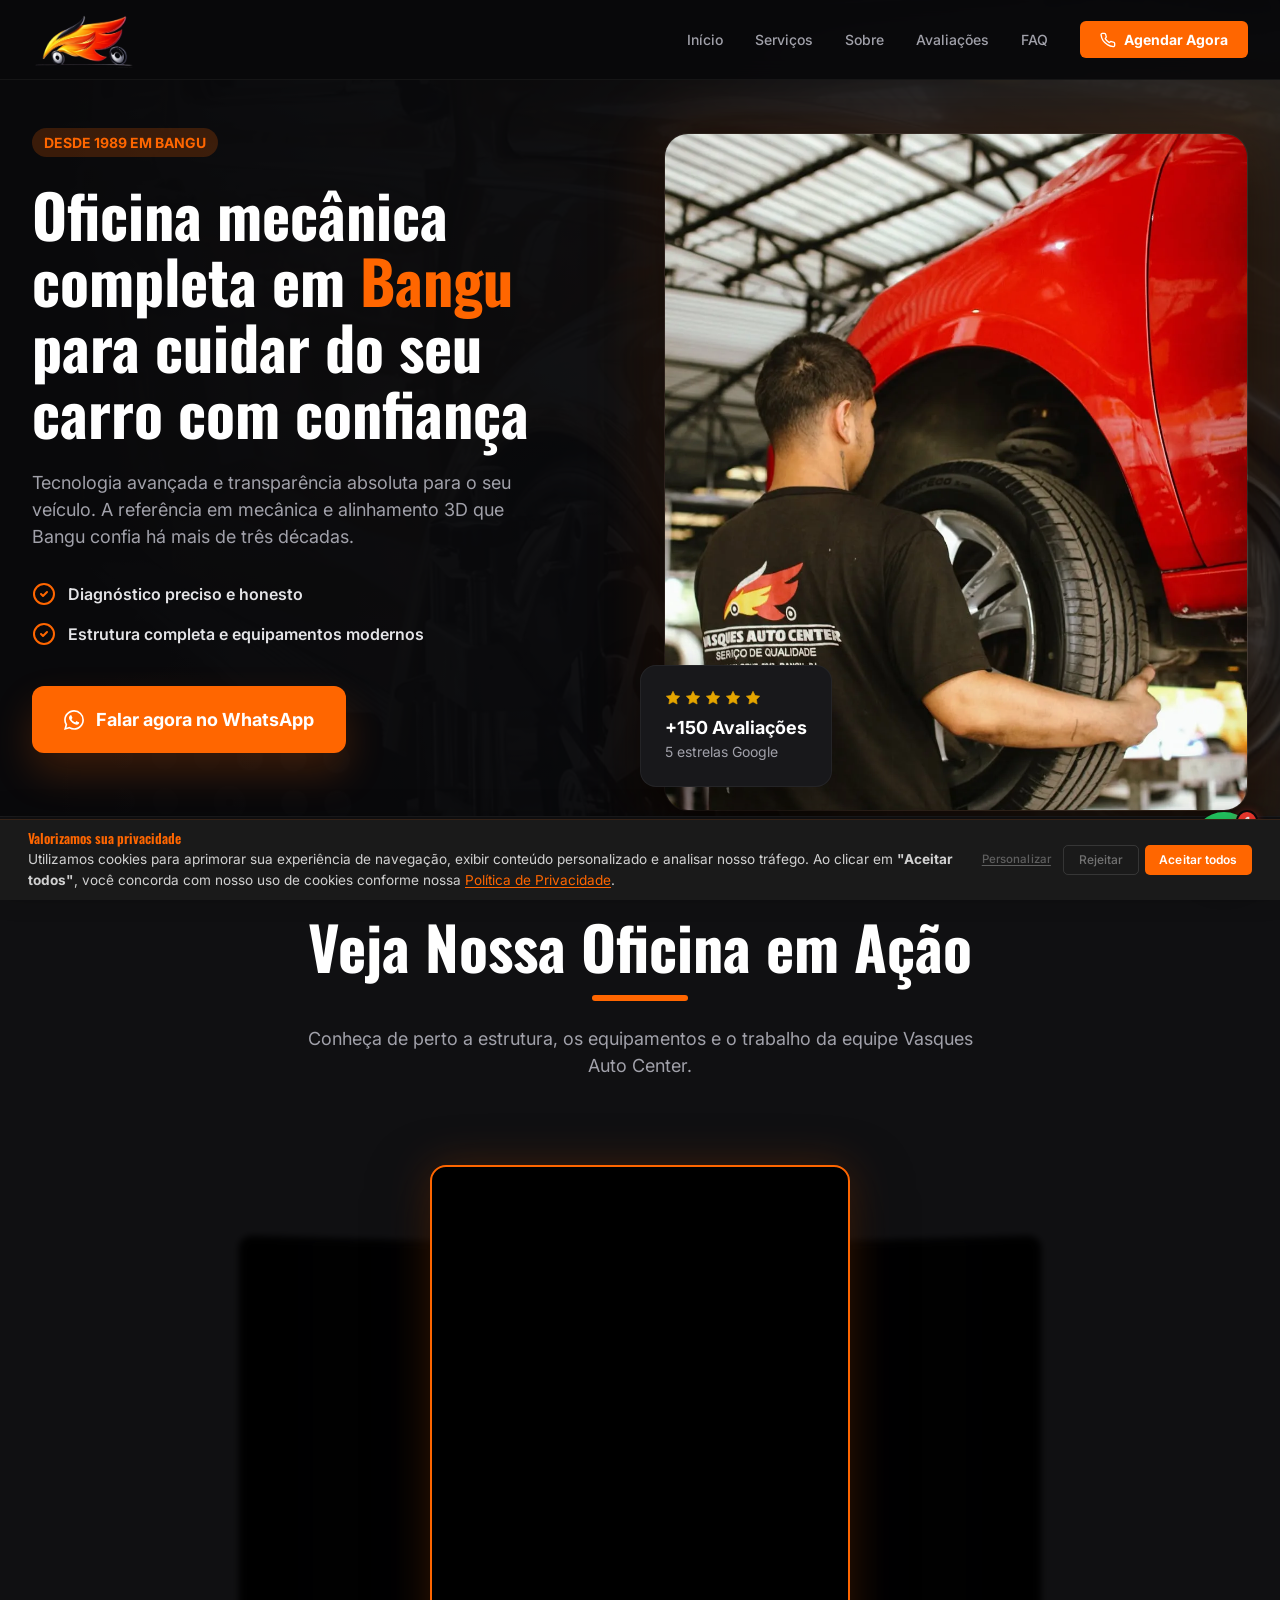
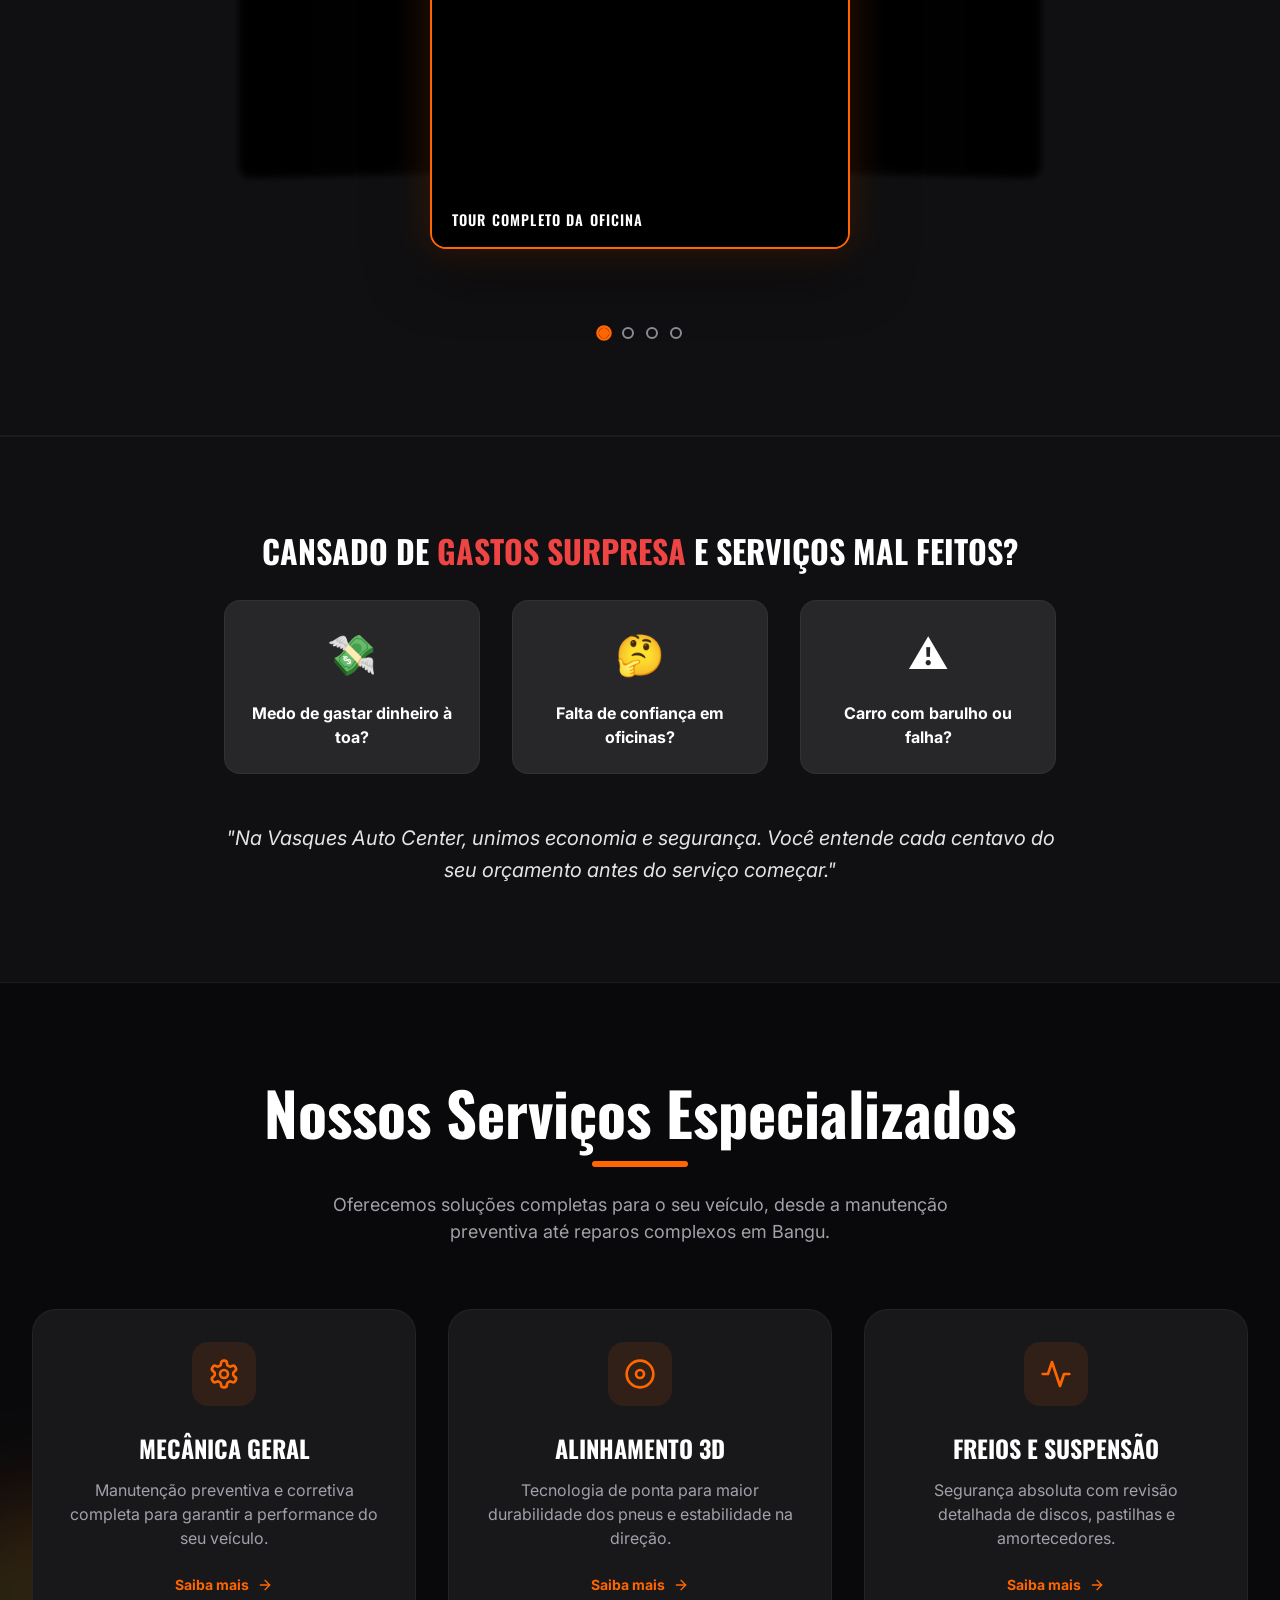
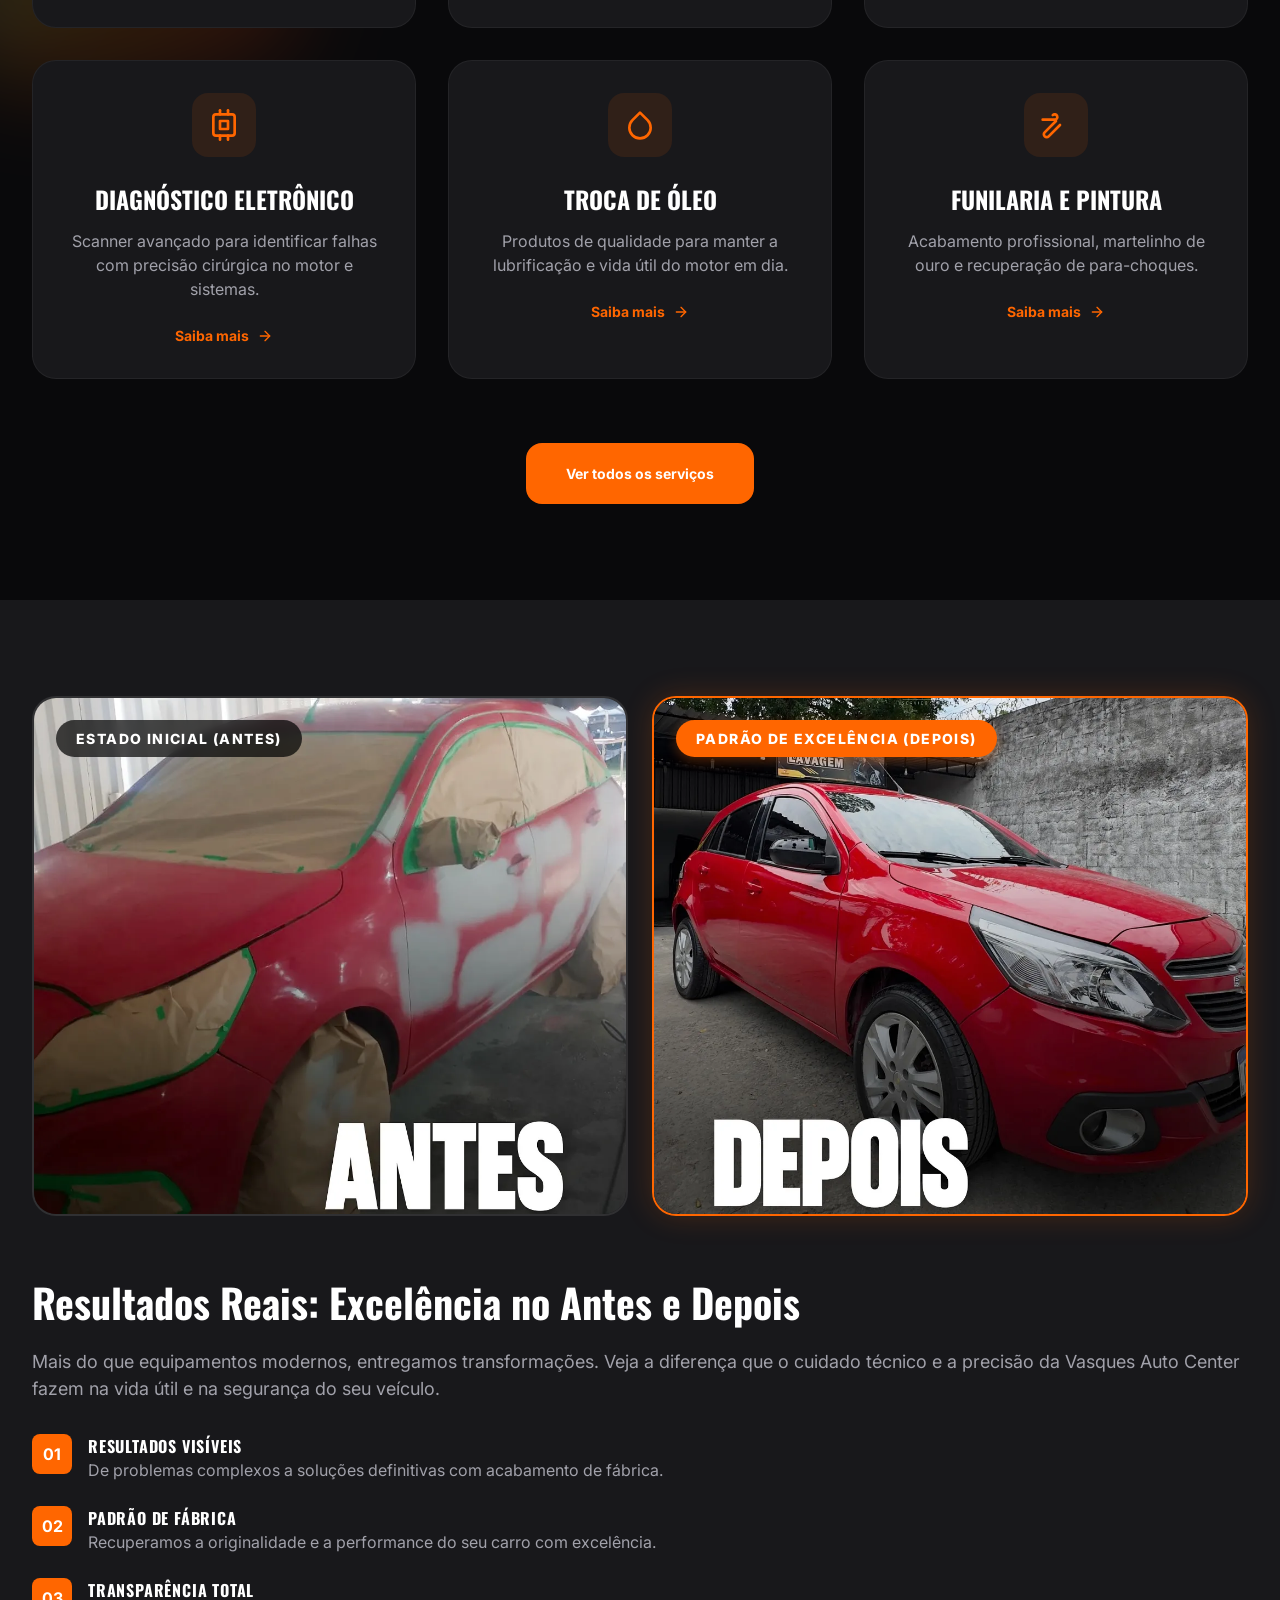
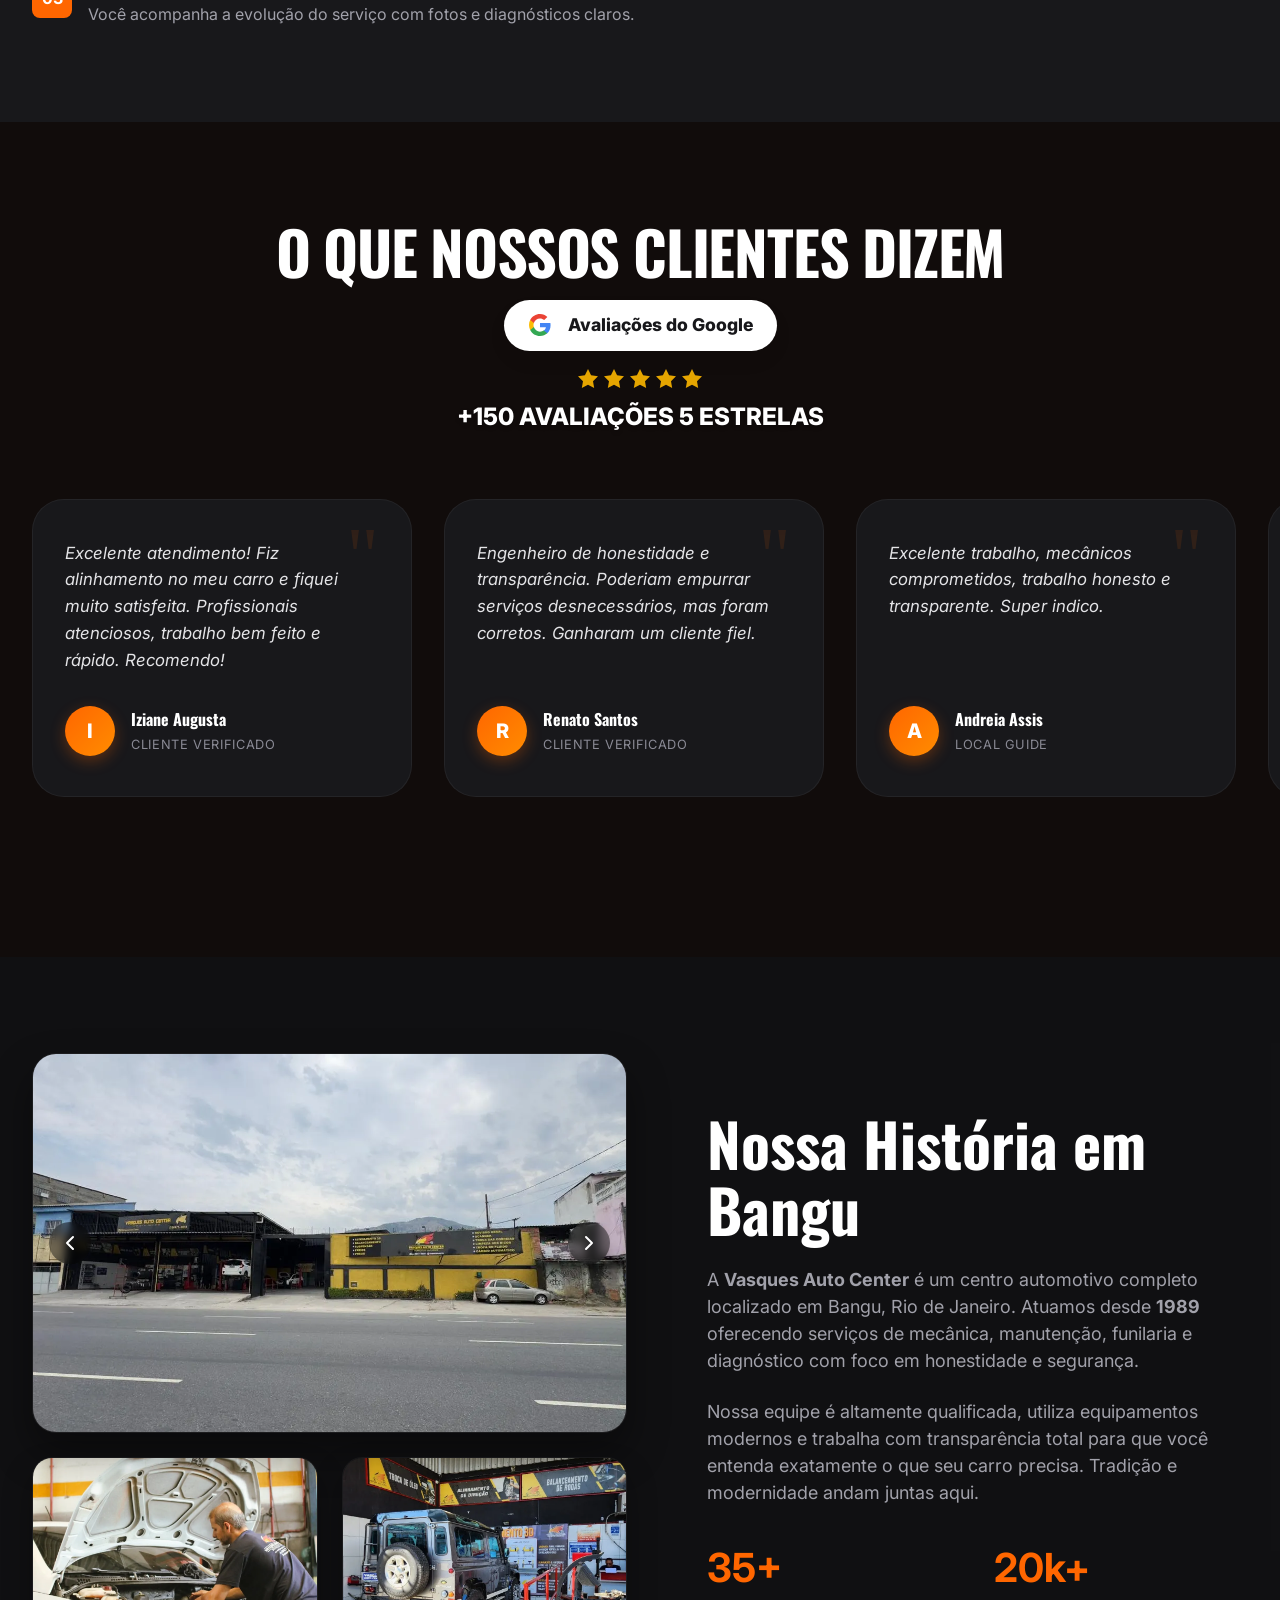
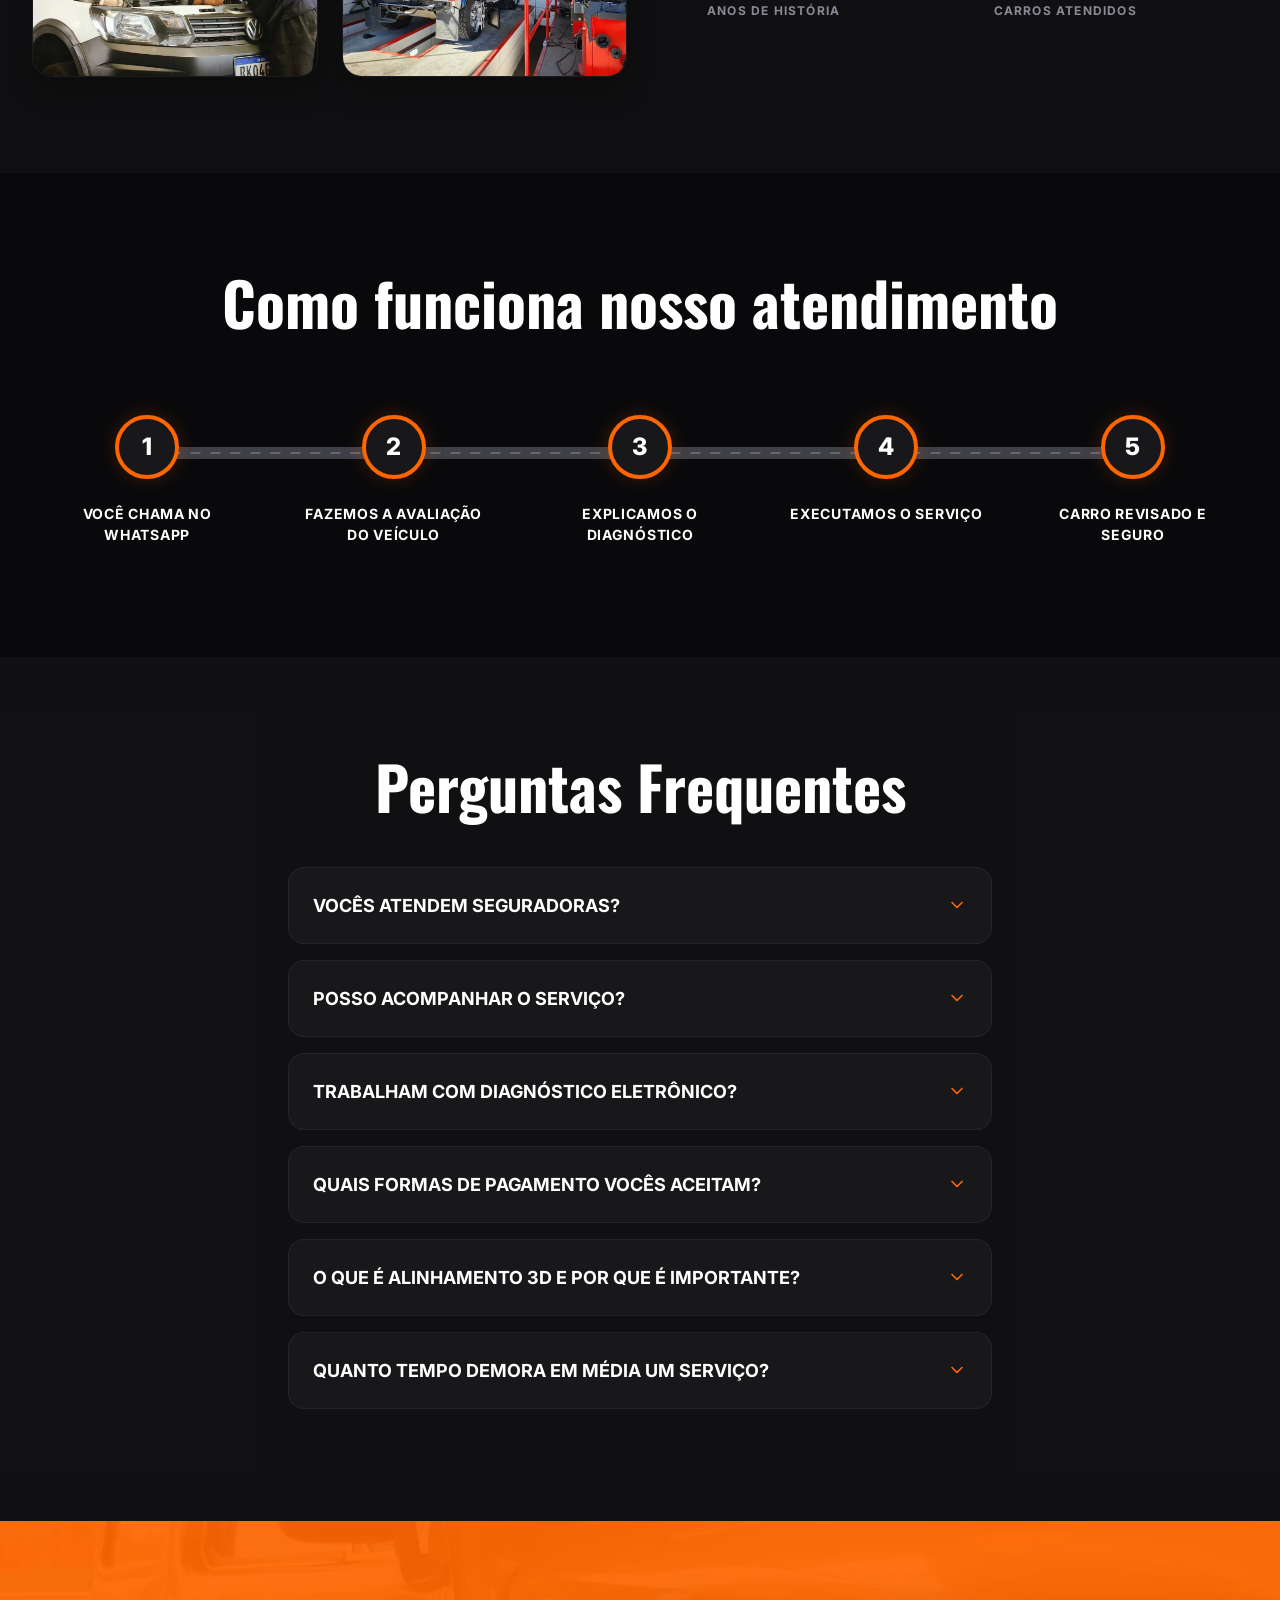
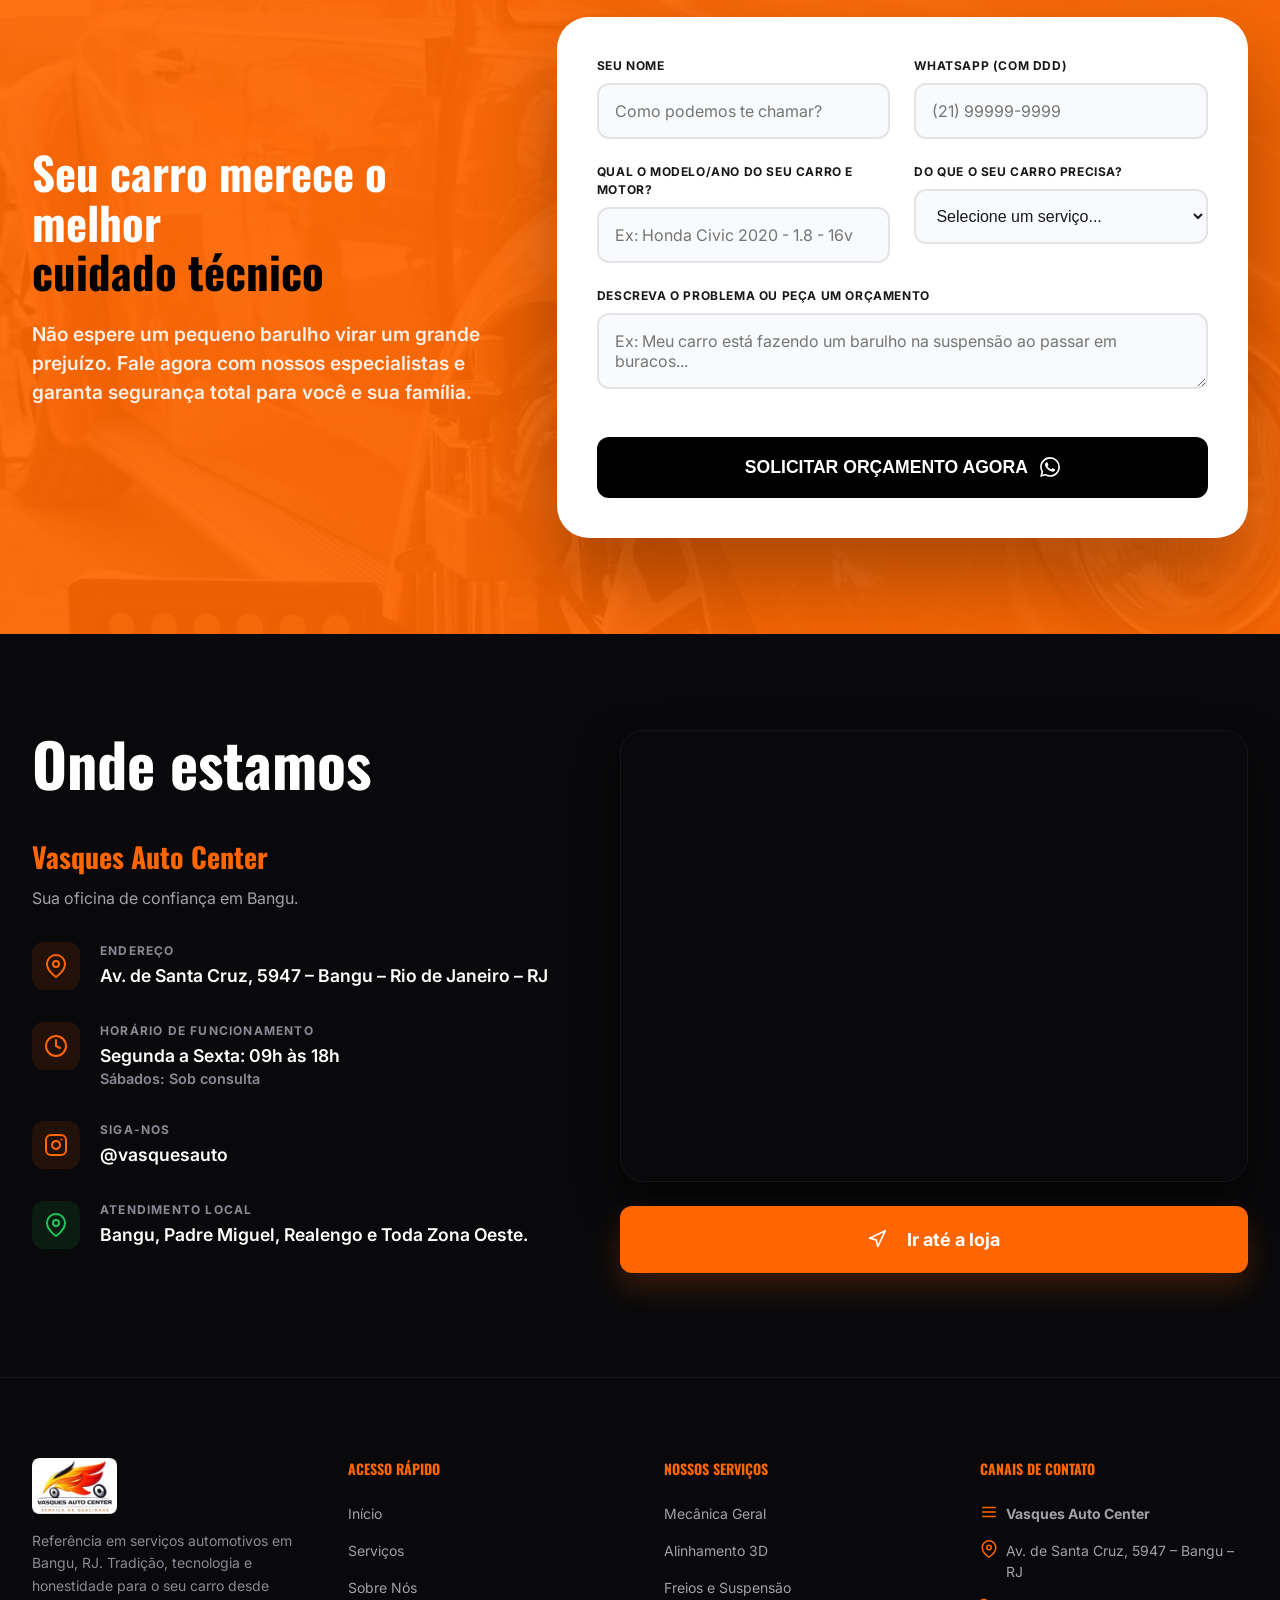
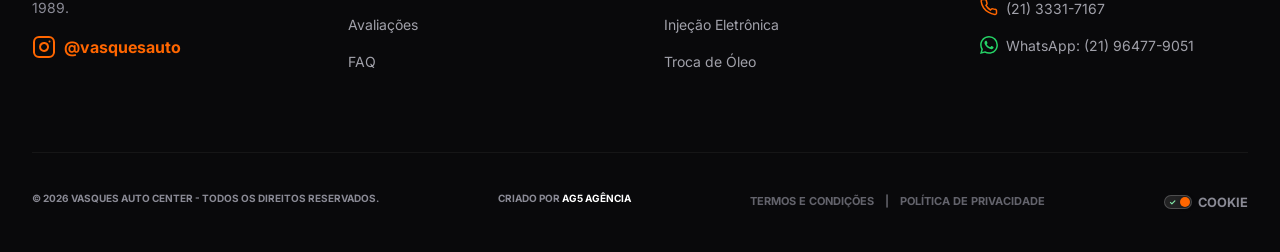
==== commit 7c6963ca: "fix: form" ====
--- a/index.html
+++ b/index.html
@@ -7,15 +7,18 @@
   <title>Vasques Auto Center | Oficina Mecânica em Bangu, Rio de Janeiro - RJ</title>
 
   <!-- SEO Meta Tags -->
-  <meta name="description" content="Vasques Auto Center: oficina mecânica completa em Bangu, RJ. Alinhamento 3D, mecânica geral, freios, suspensão e diagnóstico eletrônico. Mais de 35 anos de tradição. Agende pelo WhatsApp." />
+  <meta name="description"
+    content="Vasques Auto Center: oficina mecânica completa em Bangu, RJ. Alinhamento 3D, mecânica geral, freios, suspensão e diagnóstico eletrônico. Mais de 35 anos de tradição. Agende pelo WhatsApp." />
   <link rel="canonical" href="https://ag5agenciaa2-maker.github.io/lp-vasques-auto-center/" />
 
   <!-- Open Graph -->
-  <meta property="og:title" content="Vasques Auto Center | Oficina Mecânica em Bangu" />
-  <meta property="og:description" content="Oficina mecânica completa em Bangu, RJ. Alinhamento 3D, mecânica geral, freios e diagnóstico eletrônico. Mais de 35 anos de tradição." />
+  <meta property="og:title" content="Oficina Mecânica em Bangu| Vasques Auto Center" />
+  <meta property="og:description"
+    content="Oficina mecânica completa em Bangu, RJ. Alinhamento 3D, mecânica geral, freios e diagnóstico eletrônico. Mais de 35 anos de tradição." />
   <meta property="og:type" content="website" />
   <meta property="og:url" content="https://ag5agenciaa2-maker.github.io/lp-vasques-auto-center/" />
-  <meta property="og:image" content="https://ag5agenciaa2-maker.github.io/lp-vasques-auto-center/Fotos%20e%20V%C3%ADdeos%20Vasques/galeria-oficina-bangu-17.webp" />
+  <meta property="og:image"
+    content="https://ag5agenciaa2-maker.github.io/lp-vasques-auto-center/Fotos%20e%20V%C3%ADdeos%20Vasques/galeria-oficina-bangu-17.webp" />
   <meta property="og:image:width" content="1200" />
   <meta property="og:image:height" content="630" />
   <meta property="og:locale" content="pt_BR" />
@@ -23,9 +26,11 @@
 
   <!-- Twitter Card -->
   <meta name="twitter:card" content="summary_large_image" />
-  <meta name="twitter:title" content="Vasques Auto Center | Oficina Mecânica em Bangu" />
-  <meta name="twitter:description" content="Oficina mecânica completa em Bangu, RJ. Mais de 35 anos de tradição e excelência." />
-  <meta name="twitter:image" content="https://ag5agenciaa2-maker.github.io/lp-vasques-auto-center/Fotos%20e%20V%C3%ADdeos%20Vasques/galeria-oficina-bangu-17.webp" />
+  <meta name="twitter:title" content="Oficina Mecânica em Bangu | Vasques Auto Center" />
+  <meta name="twitter:description"
+    content="Oficina mecânica completa em Bangu, RJ. Mais de 35 anos de tradição e excelência." />
+  <meta name="twitter:image"
+    content="https://ag5agenciaa2-maker.github.io/lp-vasques-auto-center/Fotos%20e%20V%C3%ADdeos%20Vasques/galeria-oficina-bangu-17.webp" />
 
   <!-- Geo Meta Tags (SEO Local) -->
   <meta name="geo.region" content="BR-RJ" />
@@ -34,10 +39,12 @@
   <meta name="ICBM" content="-22.88, -43.468" />
 
   <!-- Preload: Hero Image (LCP) -->
-  <link rel="preload" as="image" href="Fotos%20e%20V%C3%ADdeos%20Vasques/galeria-oficina-bangu-18.webp" type="image/webp" />
+  <link rel="preload" as="image" href="Fotos%20e%20V%C3%ADdeos%20Vasques/galeria-oficina-bangu-18.webp"
+    type="image/webp" />
 
   <!-- Preload: Fontes principais -->
-  <link rel="preload" as="style" href="https://fonts.googleapis.com/css2?family=Inter:wght@400;600;700;800&family=Oswald:wght@500;700&display=swap" />
+  <link rel="preload" as="style"
+    href="https://fonts.googleapis.com/css2?family=Inter:wght@400;600;700;800&family=Oswald:wght@500;700&display=swap" />
 
   <!-- Google Fonts -->
   <link rel="preconnect" href="https://fonts.googleapis.com" />
@@ -143,7 +150,8 @@
        WHATSAPP FLOATING BUTTON (Padrão AG5)
   ============================================================ -->
   <a href="https://wa.me/5521964779051?text=Ol%C3%A1%2C%20vim%20atrav%C3%A9s%20do%20site%20e%20gostaria%20de%20uma%20informa%C3%A7%C3%A3o."
-    target="_blank" rel="noopener noreferrer" role="button" aria-label="Falar pelo WhatsApp" class="whatsapp-float" id="whatsapp-float-btn">
+    target="_blank" rel="noopener noreferrer" role="button" aria-label="Falar pelo WhatsApp" class="whatsapp-float"
+    id="whatsapp-float-btn">
     <!-- Badge de notificação simulando mensagem não lida -->
     <span class="whatsapp-badge">1</span>
     <svg width="32" height="32" viewBox="0 0 24 24" fill="white" xmlns="http://www.w3.org/2000/svg">
@@ -280,24 +288,24 @@
           Ativar Som
         </button>
 
-        <!-- Vídeo 1 - Institucional -->
+        <!-- Vídeo 1 - Tour Oficina -->
         <div class="video-slide" data-index="0">
+          <div class="video-slide-mask"></div>
+          <video muted playsinline preload="metadata" poster="" class="video-player"
+            data-src="Fotos%20e%20V%C3%ADdeos%20Vasques/video-tour-completo-oficina.mp4">
+            <source src="Fotos%20e%20V%C3%ADdeos%20Vasques/video-tour-completo-oficina.mp4" type="video/mp4">
+          </video>
+          <div class="video-label">Tour Completo da Oficina</div>
+        </div>
+
+        <!-- Vídeo 2 - Institucional -->
+        <div class="video-slide" data-index="1">
           <div class="video-slide-mask"></div>
           <video muted playsinline preload="metadata" poster="" class="video-player"
             data-src="Fotos%20e%20V%C3%ADdeos%20Vasques/video-institucional.mp4">
             <source src="Fotos%20e%20V%C3%ADdeos%20Vasques/video-institucional.mp4" type="video/mp4">
           </video>
           <div class="video-label">Vídeo Institucional</div>
-        </div>
-
-        <!-- Vídeo 2 - Tour Oficina -->
-        <div class="video-slide" data-index="1">
-          <div class="video-slide-mask"></div>
-          <video muted playsinline preload="metadata" poster="" class="video-player"
-            data-src="Fotos%20e%20V%C3%ADdeos%20Vasques/video-tour-completo-oficina.mp4">
-            <source src="Fotos%20e%20V%C3%ADdeos%20Vasques/video-tour-completo-oficina.mp4" type="video/mp4">
-          </video>
-          <div class="video-label">Tour Completo da Oficina</div>
         </div>
 
         <!-- Vídeo 3 - Alinhamento 3D -->
@@ -553,12 +561,14 @@
         <!-- Imagens Antes e Depois -->
         <div class="results-grid">
           <div style="position: relative; height: 100%;">
-            <img src="Fotos%20e%20V%C3%ADdeos%20Vasques/galeria-oficina-bangu-15.webp" alt="Estado inicial do veículo antes do reparo na Vasques Auto Center em Bangu"
+            <img src="Fotos%20e%20V%C3%ADdeos%20Vasques/galeria-oficina-bangu-15.webp"
+              alt="Estado inicial do veículo antes do reparo na Vasques Auto Center em Bangu"
               class="results-img results-img-before" loading="lazy" width="640" height="560" />
             <span class="results-badge results-badge-before">Estado Inicial (Antes)</span>
           </div>
           <div style="position: relative; height: 100%;">
-            <img src="Fotos%20e%20V%C3%ADdeos%20Vasques/galeria-oficina-bangu-4.webp" alt="Resultado final após reparo profissional na Vasques Auto Center em Bangu"
+            <img src="Fotos%20e%20V%C3%ADdeos%20Vasques/galeria-oficina-bangu-4.webp"
+              alt="Resultado final após reparo profissional na Vasques Auto Center em Bangu"
               class="results-img results-img-after" loading="lazy" width="640" height="560" />
             <span class="results-badge results-badge-after">Padrão de Excelência (Depois)</span>
           </div>
@@ -578,7 +588,8 @@
                 style="width: 40px; height: 40px; border-radius: 8px; background-color: var(--primary); display: flex; align-items: center; justify-content: center; font-weight: 700; flex-shrink: 0;">
                 01</div>
               <div>
-                <h3 style="font-weight: 700; text-transform: uppercase; letter-spacing: 0.05em; font-size: 1rem;">Resultados Visíveis
+                <h3 style="font-weight: 700; text-transform: uppercase; letter-spacing: 0.05em; font-size: 1rem;">
+                  Resultados Visíveis
                 </h3>
                 <p style="color: var(--text-muted);">De problemas complexos a soluções definitivas com acabamento de
                   fábrica.</p>
@@ -589,7 +600,8 @@
                 style="width: 40px; height: 40px; border-radius: 8px; background-color: var(--primary); display: flex; align-items: center; justify-content: center; font-weight: 700; flex-shrink: 0;">
                 02</div>
               <div>
-                <h3 style="font-weight: 700; text-transform: uppercase; letter-spacing: 0.05em; font-size: 1rem;">Padrão de Fábrica</h3>
+                <h3 style="font-weight: 700; text-transform: uppercase; letter-spacing: 0.05em; font-size: 1rem;">Padrão
+                  de Fábrica</h3>
                 <p style="color: var(--text-muted);">Recuperamos a originalidade e a performance do seu carro com
                   excelência.</p>
               </div>
@@ -599,7 +611,8 @@
                 style="width: 40px; height: 40px; border-radius: 8px; background-color: var(--primary); display: flex; align-items: center; justify-content: center; font-weight: 700; flex-shrink: 0;">
                 03</div>
               <div>
-                <h3 style="font-weight: 700; text-transform: uppercase; letter-spacing: 0.05em; font-size: 1rem;">Transparência Total
+                <h3 style="font-weight: 700; text-transform: uppercase; letter-spacing: 0.05em; font-size: 1rem;">
+                  Transparência Total
                 </h3>
                 <p style="color: var(--text-muted);">Você acompanha a evolução do serviço com fotos e diagnósticos
                   claros.</p>
@@ -864,21 +877,37 @@
               <polyline points="9 18 15 12 9 6"></polyline>
             </svg>
           </button>
-          <img src="Fotos%20e%20V%C3%ADdeos%20Vasques/galeria-oficina-bangu-7.webp" alt="Área de serviço com elevadores na oficina Vasques Auto Center em Bangu"
-            class="active" loading="lazy" width="640" height="380" />
-          <img src="Fotos%20e%20V%C3%ADdeos%20Vasques/galeria-oficina-bangu-11.webp" alt="Equipe de mecânicos trabalhando na oficina Vasques em Bangu" loading="lazy" width="640" height="380" />
-          <img src="Fotos%20e%20V%C3%ADdeos%20Vasques/galeria-oficina-bangu-8.webp" alt="Equipamentos de diagnóstico eletrônico da Vasques Auto Center" loading="lazy" width="640" height="380" />
-          <img src="Fotos%20e%20V%C3%ADdeos%20Vasques/galeria-oficina-bangu-10.webp" alt="Sala de alinhamento 3D computadorizado Vasques Auto Center" loading="lazy" width="640" height="380" />
-          <img src="Fotos%20e%20V%C3%ADdeos%20Vasques/galeria-oficina-bangu-20.webp" alt="Fachada da oficina mecânica Vasques Auto Center em Bangu RJ" loading="lazy" width="640" height="380" />
-          <img src="Fotos%20e%20V%C3%ADdeos%20Vasques/galeria-oficina-bangu-21.webp" alt="Veículo em manutenção preventiva na Vasques Auto Center" loading="lazy" width="640" height="380" />
-          <img src="Fotos%20e%20V%C3%ADdeos%20Vasques/galeria-oficina-bangu-22.webp" alt="Detalhes da estrutura interna da oficina Vasques em Bangu" loading="lazy" width="640" height="380" />
-          <img src="Fotos%20e%20V%C3%ADdeos%20Vasques/galeria-oficina-bangu-23.webp" alt="Serviço de freios e suspensão na Vasques Auto Center" loading="lazy" width="640" height="380" />
-          <img src="Fotos%20e%20V%C3%ADdeos%20Vasques/galeria-oficina-bangu-24.webp" alt="Área de recepção e atendimento ao cliente Vasques Auto Center" loading="lazy" width="640" height="380" />
-          <img src="Fotos%20e%20V%C3%ADdeos%20Vasques/galeria-oficina-bangu-25.webp" alt="Serviço de funilaria e pintura automotiva na oficina Vasques" loading="lazy" width="640" height="380" />
+          <img src="Fotos%20e%20V%C3%ADdeos%20Vasques/galeria-oficina-bangu-7.webp"
+            alt="Área de serviço com elevadores na oficina Vasques Auto Center em Bangu" class="active" loading="lazy"
+            width="640" height="380" />
+          <img src="Fotos%20e%20V%C3%ADdeos%20Vasques/galeria-oficina-bangu-11.webp"
+            alt="Equipe de mecânicos trabalhando na oficina Vasques em Bangu" loading="lazy" width="640" height="380" />
+          <img src="Fotos%20e%20V%C3%ADdeos%20Vasques/galeria-oficina-bangu-8.webp"
+            alt="Equipamentos de diagnóstico eletrônico da Vasques Auto Center" loading="lazy" width="640"
+            height="380" />
+          <img src="Fotos%20e%20V%C3%ADdeos%20Vasques/galeria-oficina-bangu-10.webp"
+            alt="Sala de alinhamento 3D computadorizado Vasques Auto Center" loading="lazy" width="640" height="380" />
+          <img src="Fotos%20e%20V%C3%ADdeos%20Vasques/galeria-oficina-bangu-20.webp"
+            alt="Fachada da oficina mecânica Vasques Auto Center em Bangu RJ" loading="lazy" width="640" height="380" />
+          <img src="Fotos%20e%20V%C3%ADdeos%20Vasques/galeria-oficina-bangu-21.webp"
+            alt="Veículo em manutenção preventiva na Vasques Auto Center" loading="lazy" width="640" height="380" />
+          <img src="Fotos%20e%20V%C3%ADdeos%20Vasques/galeria-oficina-bangu-22.webp"
+            alt="Detalhes da estrutura interna da oficina Vasques em Bangu" loading="lazy" width="640" height="380" />
+          <img src="Fotos%20e%20V%C3%ADdeos%20Vasques/galeria-oficina-bangu-23.webp"
+            alt="Serviço de freios e suspensão na Vasques Auto Center" loading="lazy" width="640" height="380" />
+          <img src="Fotos%20e%20V%C3%ADdeos%20Vasques/galeria-oficina-bangu-24.webp"
+            alt="Área de recepção e atendimento ao cliente Vasques Auto Center" loading="lazy" width="640"
+            height="380" />
+          <img src="Fotos%20e%20V%C3%ADdeos%20Vasques/galeria-oficina-bangu-25.webp"
+            alt="Serviço de funilaria e pintura automotiva na oficina Vasques" loading="lazy" width="640"
+            height="380" />
         </div>
         <div class="history-fixed-images">
-          <img src="Fotos%20e%20V%C3%ADdeos%20Vasques/galeria-oficina-bangu-16.webp" alt="Detalhe de peça automotiva em reparo na Vasques Auto Center" loading="lazy" width="400" height="220" />
-          <img src="Fotos%20e%20V%C3%ADdeos%20Vasques/galeria-oficina-bangu-14.webp" alt="Ferramentas e equipamentos profissionais usados na oficina Vasques" loading="lazy" width="400" height="220" />
+          <img src="Fotos%20e%20V%C3%ADdeos%20Vasques/galeria-oficina-bangu-16.webp"
+            alt="Detalhe de peça automotiva em reparo na Vasques Auto Center" loading="lazy" width="400" height="220" />
+          <img src="Fotos%20e%20V%C3%ADdeos%20Vasques/galeria-oficina-bangu-14.webp"
+            alt="Ferramentas e equipamentos profissionais usados na oficina Vasques" loading="lazy" width="400"
+            height="220" />
         </div>
       </div>
 
@@ -992,7 +1021,8 @@
               </svg>
             </summary>
             <div class="faq-content">
-              <p>Aceitamos dinheiro, PIX, cartões de débito e crédito (com possibilidade de parcelamento). Consulte as condições diretamente pelo WhatsApp ou presencialmente.</p>
+              <p>Aceitamos dinheiro, PIX, cartões de débito e crédito (com possibilidade de parcelamento). Consulte as
+                condições diretamente pelo WhatsApp ou presencialmente.</p>
             </div>
           </details>
         </div>
@@ -1008,7 +1038,10 @@
               </svg>
             </summary>
             <div class="faq-content">
-              <p>O alinhamento 3D é uma tecnologia computadorizada que utiliza câmeras e sensores para medir com precisão milimétrica os ângulos das rodas do veículo. Diferente do alinhamento convencional, ele garante maior exatidão, aumenta a vida útil dos pneus, melhora a estabilidade na direção e reduz o consumo de combustível. É recomendado a cada 10.000 km ou sempre que houver impacto em buracos.</p>
+              <p>O alinhamento 3D é uma tecnologia computadorizada que utiliza câmeras e sensores para medir com
+                precisão milimétrica os ângulos das rodas do veículo. Diferente do alinhamento convencional, ele garante
+                maior exatidão, aumenta a vida útil dos pneus, melhora a estabilidade na direção e reduz o consumo de
+                combustível. É recomendado a cada 10.000 km ou sempre que houver impacto em buracos.</p>
             </div>
           </details>
         </div>
@@ -1024,7 +1057,9 @@
               </svg>
             </summary>
             <div class="faq-content">
-              <p>Depende do tipo de serviço. Uma troca de óleo ou alinhamento pode ser feita em até 1 hora. Revisões completas e serviços de mecânica geral podem levar de meio dia a alguns dias, dependendo da complexidade. Fazemos um diagnóstico prévio e informamos o prazo antes de iniciar.</p>
+              <p>Depende do tipo de serviço. Uma troca de óleo ou alinhamento pode ser feita em até 1 hora. Revisões
+                completas e serviços de mecânica geral podem levar de meio dia a alguns dias, dependendo da
+                complexidade. Fazemos um diagnóstico prévio e informamos o prazo antes de iniciar.</p>
             </div>
           </details>
         </div>
@@ -1041,7 +1076,8 @@
   <section class="section-py lead-section" style="position: relative; overflow: hidden; padding: 6rem 0;">
     <!-- BG Image with Orange Overlay -->
     <div class="lead-bg">
-      <img src="Fotos%20e%20V%C3%ADdeos%20Vasques/galeria-oficina-bangu-18.webp" alt="Oficina Vasques" width="1920" height="1080" loading="lazy" />
+      <img src="Fotos%20e%20V%C3%ADdeos%20Vasques/galeria-oficina-bangu-18.webp" alt="Oficina Vasques" width="1920"
+        height="1080" loading="lazy" />
       <div class="lead-overlay"></div>
     </div>
 
@@ -1069,13 +1105,12 @@
 
               <div class="form-group">
                 <label for="phone">WhatsApp (com DDD)</label>
-                <input type="tel" id="phone" placeholder="(21) 99999-9999" required
-                  maxlength="15" inputmode="numeric">
+                <input type="tel" id="phone" placeholder="(21) 99999-9999" required maxlength="15" inputmode="numeric">
               </div>
 
               <div class="form-group">
-                <label for="car">Qual o modelo/ano do seu carro?</label>
-                <input type="text" id="car" placeholder="Ex: Honda Civic 2020" required>
+                <label for="car">Qual o modelo/ano do seu carro e motor?</label>
+                <input type="text" id="car" placeholder="Ex: Honda Civic 2020 - 1.8 - 16v" required>
               </div>
 
               <div class="form-group">
@@ -1087,7 +1122,8 @@
                   <option value="Alinhamento 3D e Balanceamento">Alinhamento 3D e Balanceamento</option>
                   <option value="Mecânica (Motor e Câmbio)">Mecânica (Motor e Câmbio)</option>
                   <option value="Problema nos Freios ou Suspensão">Problema nos Freios ou Suspensão</option>
-                  <option value="Diagnóstico Eletrônico (Luz de Injeção)">Diagnóstico Eletrônico (Luz de Injeção)</option>
+                  <option value="Diagnóstico Eletrônico (Luz de Injeção)">Diagnóstico Eletrônico (Luz de Injeção)
+                  </option>
                   <option value="Troca de Óleo e Filtros">Troca de Óleo e Filtros</option>
                   <option value="Funilaria e Pintura Automotiva">Funilaria e Pintura Automotiva</option>
                   <option value="Ar-Condicionado Automotivo">Ar-Condicionado Automotivo</option>
@@ -1097,7 +1133,8 @@
 
               <div class="form-group full-width">
                 <label for="message">Descreva o problema ou peça um orçamento</label>
-                <textarea id="message" rows="2" placeholder="Ex: Meu carro está fazendo um barulho na suspensão ao passar em buracos..."
+                <textarea id="message" rows="2"
+                  placeholder="Ex: Meu carro está fazendo um barulho na suspensão ao passar em buracos..."
                   style="width: 100%; padding: 1rem; border-radius: 12px; border: 2px solid #e4e4e7; background: #f8fafc; color: #18181b; font-family: inherit; font-size: 1rem;"></textarea>
               </div>
             </div>
@@ -1334,7 +1371,8 @@
         <div class="footer-legal-links" style="margin-top: 6px; font-size: 11px; opacity: 0.7;">
           <a href="termos-e-condicoes.html" style="text-decoration: none; color: inherit;">Termos e Condições</a>
           <span style="margin: 0 8px;">|</span>
-          <a href="politica-de-privacidade.html" style="text-decoration: none; color: inherit;">Política de Privacidade</a>
+          <a href="politica-de-privacidade.html" style="text-decoration: none; color: inherit;">Política de
+            Privacidade</a>
         </div>
         <p style="margin-top: 0.5rem;">
           <a href="#" id="ck-prefs-link"
